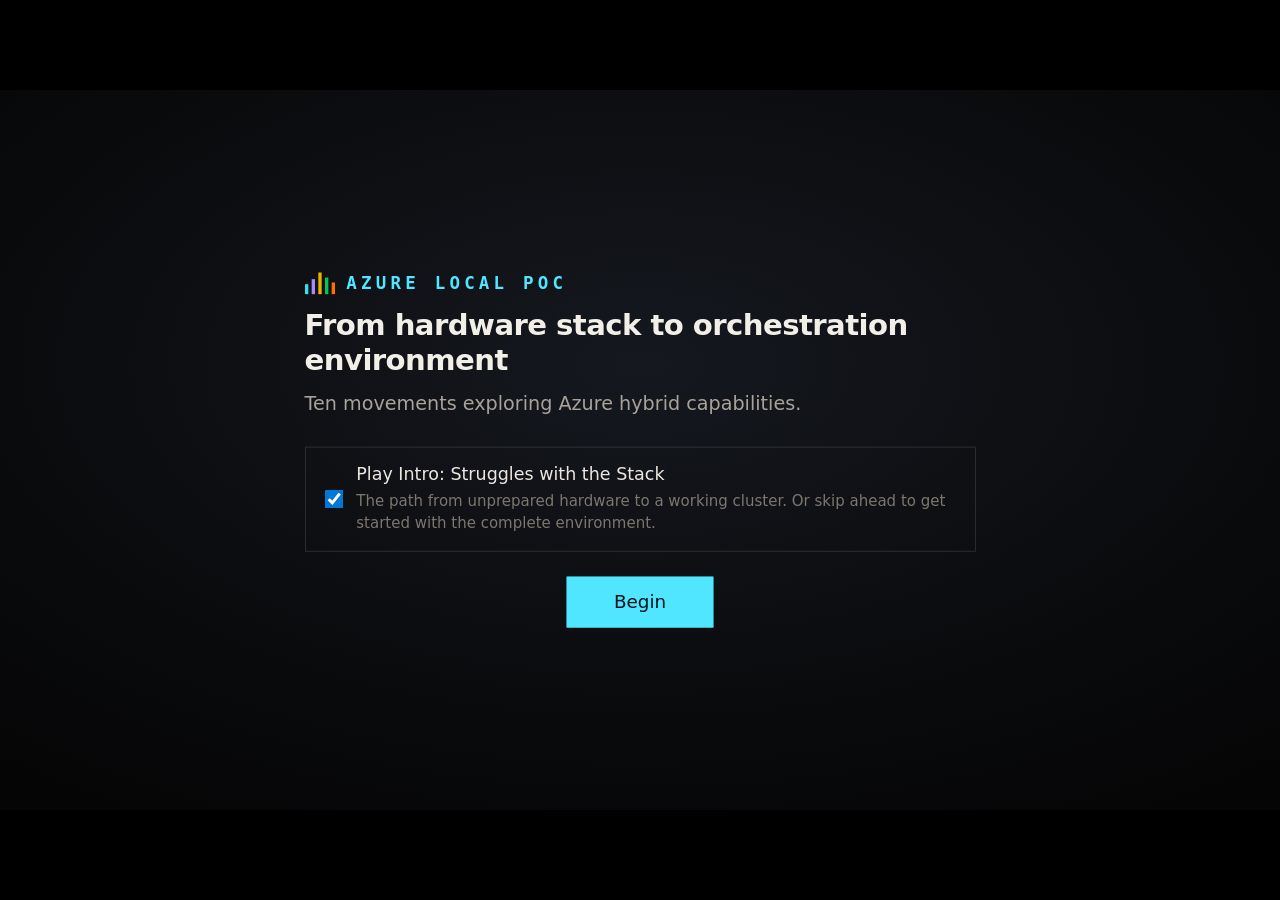
==== docs/index.html @ d6ea0a7d "Prepare Azure Local for a wider audience Co-authored-by: Copilot App <223556219+Copilot@users.norepl" ====
<!DOCTYPE html>
<html lang="en">
<head>
<meta charset="utf-8" />
<meta name="viewport" content="width=device-width, initial-scale=1" />
<title>Azure Local POC</title>
<style>
/* styles.css */
/*
 * Mockup v2 visual system.
 *
 * Colour rule: hue encodes the KIND of connection, never the node and never status.
 * Status lives in form, which is dash, weight, and motion. Failure is the one hue override.
 */

:root {
  --shell: #16161b;
  --panel: #1b1b21;
  --ink: #ece8e1;
  --ink-soft: #a9a29a;
  /* Was #7d766f, which measured about 4.0:1 and is the shade that kept reading as too dark.
     6.6:1 still sits a clear step below --ink-soft, so the three tier ladder survives. */
  --ink-dim: #949089;
  --line: rgba(255, 255, 255, 0.11);
  --red: #fb2c36;

  /* The five connection kinds, in reveal order. */
  --k-net: #35e0e8;
  --k-storage: #a78bfa;
  --k-control: #edb200;
  --k-orch: #00c758;
  --k-work: #fe6e00;

  --mono: ui-monospace, "Cascadia Mono", "SF Mono", Menlo, Consolas, monospace;
  --sans: ui-sans-serif, system-ui, "Segoe UI", Roboto, Helvetica, Arial, sans-serif;
  --grow: cubic-bezier(0.22, 0.61, 0.36, 1);
  --unfurl: cubic-bezier(0.34, 1.28, 0.44, 1);

  /* The stage scales as a whole, so this stays constant. Node width is pinned by the widest row,
     which is five boxes across, so height gets filled with spacing rather than with size. */
  --u: 1rem;
}

* { box-sizing: border-box; }

/* One composition on a fixed canvas, scaled to fit, letterboxed like a video. The aspect ratio
   is the thing being preserved, so nothing reflows and every fixed size below stays correct. */
html, body { height: 100%; overflow: hidden; }

.fit {
  position: fixed;
  inset: 0;
  overflow: hidden;
  background: #000;
}

/* Anchored at the centre and pulled back by half its own size. A grid would leave an oversized
   item at the start and then scaling from its middle pushes it off to one side. */
.stage {
  position: absolute;
  left: 50%;
  top: 50%;
  width: 1536px;
  height: 864px;
  /* Panels park just outside the canvas when closed. That used to be off-screen; now it is the
     letterbox bar, so the canvas has to clip its own edges. */
  overflow: hidden;
  transform-origin: 0 0;
}

/* ---------- scrollbars ---------- */

/* A default scrollbar is a browser artifact sitting inside a designed interface, and it reads as
   one. These match the rest: a hairline gutter rule like every other divider, a thin square thumb
   with no arrows, and accent colour only while the pane is actually being used. The transparent
   border with content-box clipping is what makes a 3px thumb keep a 9px hit area. */
* {
  scrollbar-width: thin;
  scrollbar-color: rgba(255, 255, 255, 0.15) transparent;
}

::-webkit-scrollbar { width: 9px; height: 9px; }

::-webkit-scrollbar-track {
  background: transparent;
  box-shadow: inset 1px 0 0 rgba(255, 255, 255, 0.06);
}

::-webkit-scrollbar-thumb {
  background: rgba(255, 255, 255, 0.15);
  background-clip: content-box;
  border: 3px solid transparent;
  border-radius: 0;
}

::-webkit-scrollbar-thumb:hover {
  background: rgba(254, 110, 0, 0.6);
  background-clip: content-box;
}

::-webkit-scrollbar-corner { background: transparent; }

/* Inside the cutaway the thumb picks up whichever provenance colour the frame is wearing. */
.cut ::-webkit-scrollbar-thumb:hover {
  background: rgba(var(--cutc), 0.65);
  background-clip: content-box;
}


html, body {
  height: 100%;
  margin: 0;
  background:
    radial-gradient(1200px 700px at 22% 8%, #1e1e26 0%, transparent 60%),
    radial-gradient(900px 600px at 88% 96%, #1a1e24 0%, transparent 62%),
    var(--shell);
  color: var(--ink);
  font-family: var(--sans);
  overflow: hidden;
}

/* ---------- motes ---------- */

/* Drifting light in the colour of whatever is currently online. Ambient, never informational. */
.motes { position: fixed; inset: 0; pointer-events: none; z-index: 0; overflow: hidden; }

.mote {
  position: absolute;
  width: 6px;
  height: 6px;
  border-radius: 50%;
  background: currentColor;
  box-shadow: 0 0 12px currentColor, 0 0 24px currentColor;
  opacity: 0;
  animation: mote-drift var(--dur) linear forwards;
}

@keyframes mote-drift {
  0%   { transform: translate(0, 0) scale(0.6); opacity: 0; }
  14%  { opacity: var(--peak); }
  70%  { opacity: calc(var(--peak) * 0.6); }
  100% { transform: translate(var(--dx), -639px) scale(1.15); opacity: 0; }
}

.console { position: relative; z-index: 1; }

.console {
  height: 100%;
  display: grid;
  grid-template-columns: 168px minmax(0, 1fr) 370px;
  grid-template-rows: 56px minmax(0, 1fr);
  grid-template-areas:
    "hdr hdr hdr"
    "rail work log";
}

/* The overlay never reflows what is underneath. The console must always be exactly what the
   audience will see, so the commentary floats over it and can be pushed aside instead. */

/* ---------- header ---------- */

.hdr {
  grid-area: hdr;
  display: flex;
  align-items: center;
  justify-content: space-between;
  padding: 0 18px;
  border-bottom: 1px solid var(--line);
  /* Stays above the cutaway. The controls are the one thing that must never be cut away. */
  position: relative;
  z-index: 65;
}

.hdr-left { display: flex; align-items: center; gap: 14.4px; }
.hdr-right { display: flex; align-items: center; gap: 12px; }

/* Five strokes, one per pathway, in the order the deck earns them. It is the legend compressed to
   a mark, so the colour in the corner is the same colour language used everywhere else. */
.hdr-dot {
  display: flex;
  align-items: flex-end;
  gap: 2.4px;
  height: 15.6px;
}

.hdr-dot i {
  display: block;
  width: 2.4px;
  border-radius: 0;
  background: currentColor;
}

.hdr-dot i:nth-child(1) { height: 7.2px;  color: var(--k-net); }
.hdr-dot i:nth-child(2) { height: 10.8px; color: var(--k-storage); }
.hdr-dot i:nth-child(3) { height: 15.6px; color: var(--k-control); }
.hdr-dot i:nth-child(4) { height: 12px;   color: var(--k-orch); }
.hdr-dot i:nth-child(5) { height: 8.4px;  color: var(--k-work); }

.hdr-title { font-size: 16.8px; font-weight: 600; letter-spacing: -0.01em; }

.chip {
  font-family: var(--mono);
  font-size: 12px;
  letter-spacing: 0.14em;
  text-transform: uppercase;
  color: var(--ink-dim);
  border: 1px solid var(--line);
  padding: 3.6px 9.6px;
  border-radius: 2px;
}

.stat {
  font-family: var(--mono);
  font-size: 15px;
  color: var(--ink-soft);
  padding: 0 4px;
}

.stat em { font-style: normal; color: var(--ink); font-weight: 600; }

.hdr-sep { width: 1px; height: 16px; background: var(--line); }

/* Presentation controls live in the header. There is no bottom bar. */
.ctl { display: flex; align-items: center; gap: 6px; margin-left: 4px; }

/* Movement navigation and the cutaway are different jobs, so they are held apart. */
.ctl-gap { width: 100px; }
.ctl-label {
  font-family: var(--mono);
  font-size: 11px;
  letter-spacing: 0.14em;
  text-transform: uppercase;
  color: var(--ink-dim);
}

.ctl-btn {
  min-width: 32px;
  height: 28px;
  padding: 0 7px;
  border: 1px solid var(--line);
  background: rgba(255, 255, 255, 0.03);
  color: var(--ink-soft);
  font-family: var(--mono);
  font-size: 13px;
  border-radius: 2px;
  cursor: pointer;
  transition: color 160ms ease, border-color 160ms ease, background 160ms ease;
}

.ctl-btn:hover { color: var(--ink); border-color: rgba(255, 255, 255, 0.32); background: rgba(255, 255, 255, 0.07); }
.ctl-next { border-color: rgba(53, 224, 232, 0.4); color: #bfeff2; background: rgba(53, 224, 232, 0.09); }
.ctl-next:hover { background: rgba(53, 224, 232, 0.2); color: #eafcfd; }

/* ---------- rail ---------- */

.rail {
  grid-area: rail;
  border-right: 1px solid var(--line);
  padding: 14px 9px;
  display: flex;
  flex-direction: column;
  overflow: hidden;
}

.cap {
  font-family: var(--mono);
  font-size: 13.5px;
  letter-spacing: 0.16em;
  text-transform: uppercase;
  color: var(--ink-dim);
  margin: 0 0 13px;
}

.rail .cap { text-align: center; }

/* No flex grow. Letting the list stretch pinned the legend to the floor and opened a gap under
   the last movement. The rail now ends where its content ends. */
.rail-list { list-style: none; margin: 0; padding: 0; }

.rail-item {
  display: flex;
  align-items: baseline;
  gap: 7px;
  padding: 6px 5px;
  border-radius: 2px;
  cursor: pointer;
  color: var(--ink-dim);
  transition: color 200ms ease, background 200ms ease;
}

.rail-item:hover { background: rgba(255, 255, 255, 0.03); color: var(--ink-soft); }
.rail-item.done { color: var(--ink-soft); }
.rail-item.on { color: var(--ink); background: rgba(255, 255, 255, 0.05); }

.rail-num { font-family: var(--mono); font-size: 10px; }
.rail-name { font-size: 13.5px; }

/* After the deck rather than in it, so no number and a rule to separate it from the movements. */
.rail-aside {
  margin-top: 12px;
  padding-top: 13px;
  border-top: 1px solid var(--line);
}

.rail-aside .rail-num { display: none; }

.rail-foot { border-top: 1px solid var(--line); margin-top: 12px; padding-top: 16px; }

.legend { list-style: none; margin: 0; padding: 0; display: flex; flex-direction: column; gap: 10px; }

.legend li {
  display: flex;
  align-items: center;
  gap: 11px;
  font-size: 15.5px;
  color: var(--ink-dim);
  opacity: 0.3;
  transition: opacity 400ms ease, color 400ms ease;
}

.legend li.on { opacity: 1; color: var(--ink-soft); }

.legend i {
  width: 22px;
  height: 3px;
  border-radius: 1px;
  background: currentColor;
  flex: none;
}

/* ---------- work ---------- */

/* One gutter value everywhere. The space around the view window matches the space between the
   fabric strip and the view window, so the middle column has a single rhythm rather than three. */

.work {
  grid-area: work;
  padding: 14px;
  display: flex;
  flex-direction: column;
  gap: 14px;
  overflow: hidden;
}

.work-head { flex: none; }

.eyebrow {
  font-family: var(--mono);
  font-size: 12px;
  letter-spacing: 0.16em;
  text-transform: uppercase;
  color: var(--ink-dim);
  margin: 0 0 6px;
  display: flex;
  gap: 10px;
  align-items: center;
}

.fid { padding: 2px 6px; border: 1px solid currentColor; border-radius: 2px; }
.fid-proven { color: var(--k-orch); }
.fid-story { color: var(--ink-dim); }

.work-title { margin: 0; font-size: calc(var(--u) * 1.63); font-weight: 600; letter-spacing: -0.02em; }
.work-sub { margin: 7px 0 0; font-size: calc(var(--u) * 0.88); color: var(--ink-soft); max-width: 78ch; }

/* Real elapsed time is content, not chrome, so it runs on in the same sentence at the same size.
   Colour carries the demotion instead, which is one fewer type size in the same square inch. */
/* Was --ink-dim, which measured 4.69:1 on black. That clears AA by 0.19 at 14px, which is not a
   margin worth having over a compressed stream. Same shade as the sentence it trails. */
.work-elapsed { color: var(--ink-soft); }

/* ---------- fabric strip ---------- */

/* The substrate demotes to a margin once the cluster exists. Fabric at the edge, workspace in the middle. */
.fabric[hidden] { display: none; }

.fabric {
  flex: none;
  position: relative;
  z-index: 2;
  display: flex;
  align-items: center;
  gap: 14px;
  padding: 9px 12px;
  border: 1px solid var(--line);
  border-radius: 3px;
  background: #1b1b21;
  animation: fabric-in 600ms var(--grow);
}

@keyframes fabric-in {
  from { opacity: 0; transform: translateY(-10px); }
  to { opacity: 1; transform: none; }
}

.fabric-cap {
  font-family: var(--mono);
  font-size: 9px;
  letter-spacing: 0.18em;
  text-transform: uppercase;
  color: var(--ink-dim);
  flex: none;
}

.fabric-cells { display: flex; gap: 8px; flex: 1; }

.cell {
  display: flex;
  align-items: center;
  gap: 7px;
  padding: 5px 10px;
  border: 1px solid var(--line);
  border-radius: 2px;
  font-family: var(--mono);
  font-size: 10.5px;
  color: var(--ink-soft);
  transition: border-color 300ms ease, color 300ms ease, opacity 300ms ease;
}

/* Activity light indicates WORK, not health, so placement is legible at a glance. */
.cell-led {
  width: 5px; height: 5px; border-radius: 50%;
  background: #4a4a52;
  flex: none;
}

.cell.busy .cell-led {
  background: var(--k-work);
  box-shadow: 0 0 8px rgba(254, 110, 0, 0.9);
  animation: cell-pulse 1.6s ease-in-out infinite;
}

@keyframes cell-pulse {
  0%, 100% { opacity: 1; }
  50% { opacity: 0.35; }
}

.cell.down { border-color: rgba(251, 44, 54, 0.6); color: #ffb4b8; }
.cell.down .cell-led { background: var(--red); box-shadow: 0 0 8px rgba(251, 44, 54, 0.9); }

.cell.repairing { border-color: rgba(237, 178, 0, 0.55); color: #f4d68a; }
.cell.repairing .cell-led { background: var(--k-control); animation: cell-pulse 0.9s ease-in-out infinite; }

/* ---------- canvas ---------- */

.field {
  position: relative;
  flex: 1;
  min-height: 0;
  display: flex;
  flex-direction: column;
  gap: 14px;
}

.wires { position: absolute; inset: 0; width: 100%; height: 100%; pointer-events: none; z-index: 0; }

.canvas-wrap { flex: 1; min-height: 0; position: relative; z-index: 1; }

.canvas {
  position: relative;
  height: 100%;
  border: 1px solid var(--line);
  border-radius: 3px;
  background:
    linear-gradient(rgba(255, 255, 255, 0.014) 1px, transparent 1px) 0 0 / 100% 26px,
    linear-gradient(90deg, rgba(255, 255, 255, 0.014) 1px, transparent 1px) 0 0 / 26px 100%;
}

.layers {
  position: relative;
  height: 100%;
  display: flex;
  flex-direction: column;
  /* Safe centring falls back to the top when the stack is taller than the canvas. Plain centring
     overflows in both directions, which puts nodes on top of the title. */
  justify-content: safe center;
  gap: calc(var(--u) * 5.4);
  padding: calc(var(--u) * 1.6) calc(var(--u) * 1.5);
  z-index: 1;
}

/* The tag floats in the gap above its row. Naming a layer should not cost the layer any width. */

.layer { position: relative; }
.layer[hidden] { display: none; }

.layer-tag {
  position: absolute;
  top: -17px;
  left: 2px;
  font-family: var(--mono);
  font-size: 10px;
  letter-spacing: 0.16em;
  text-transform: uppercase;
  color: var(--ink-dim);
}

.layer-row { display: flex; gap: 16px; flex-wrap: wrap; flex: 1; justify-content: space-around; }

/* The opening shape: two switches over two rows of three machines. The row is capped at exactly
   three boxes wide, since a percentage basis clamps against max-width and lets a fourth slip in. */

.layer[data-layer="switches"] .layer-row,
.layer[data-layer="machines"] .layer-row {
  justify-content: center;
  gap: calc(var(--u) * 0.8) calc(var(--u) * 1.6);
  max-width: calc(var(--u) * 49);
  margin: 0 auto;
}

.layer[data-layer="switches"] .node,
.layer[data-layer="machines"] .node {
  flex: 0 0 calc(var(--u) * 15);
  max-width: calc(var(--u) * 15);
  text-align: center;
}

.node {
  border: 1px solid var(--line);
  border-radius: 3px;
  background: #1e1e25;
  padding: calc(var(--u) * 0.95) calc(var(--u) * 0.94);
  min-width: calc(var(--u) * 7.75);
  max-width: calc(var(--u) * 11);
  opacity: 0;
  transform: translateY(10px);
  transition: opacity 420ms ease, transform 520ms var(--unfurl), border-color 300ms ease;
}

.node.on { opacity: 1; transform: none; }

/* The class sets display, so it wins over the browser default for hidden. Say it explicitly. */
.layers[hidden] { display: none; }

/* ---------- memory stick (movement 02 only) ---------- */

/* Sits in the empty band under the diagram rather than in the flow, so the layer rows that other
   movements share are never touched. Proportioned to a DDR4 DIMM, near enough 4.3 to 1. */
.memstick {
  --pcb: #3d4a3c;
  --pcb-edge: #52634f;
  position: absolute;
  left: 50%;
  bottom: 14px;
  transform: translateX(-50%);
  width: 900px;
  display: grid;
  grid-template-columns: 236px 1fr;
  align-items: center;
  gap: 0 26px;
  z-index: 2;
}

.memstick[hidden] { display: none; }

.mem-cap {
  margin: 0;
  text-align: left;
  font-family: var(--mono);
  font-size: 15.5px;
  line-height: 1.5;
  letter-spacing: 0.01em;
  color: var(--ink-soft);
}

.mem-dimm { position: relative; }

/* Opaque board. Every DIMM is green, so a grey green reads as one without shouting. */
.mem-pcb {
  position: relative;
  height: 118px;
  box-sizing: border-box;
  padding: 26px 15px 0;
  background: var(--pcb);
  border: 1px solid var(--pcb-edge);
  border-radius: 4px 4px 0 0;
}

/* The two side notches every stick has, cut by painting the background back over the edge. */
.mem-pcb::before,
.mem-pcb::after {
  content: "";
  position: absolute;
  top: 50%;
  width: 9px;
  height: 26px;
  background: #000;
  transform: translateY(-50%);
}

.mem-pcb::before { left: -1px; border-radius: 0 5px 5px 0; }
.mem-pcb::after  { right: -1px; border-radius: 5px 0 0 5px; }

/* One blurred copy of the same gradient, under the row. A glow per chip had to pick a single
   colour for a chip showing three bands, and its blur crossed into the next band along. */
.mem-glow {
  position: absolute;
  left: 15px;
  right: 15px;
  top: 26px;
  height: 62px;
  background-image: var(--g);
  filter: blur(11px);
  opacity: 0.5;
  transition: opacity 800ms ease;
  pointer-events: none;
}

/* Seeding the start state has to happen with no transition running, or the delay on these two
   swallows the reset and the stick returns already full. */
.memstick.arming .mem-mask,
.memstick.arming .mem-glow { transition: none; }

/* Colour runs across one unbroken strip. Eight chips with real gaps between them cut every band
   that did not happen to end on a chip boundary, which left leading edges stranded as slivers. */
.mem-chips {
  position: relative;
  display: flex;
  height: 62px;
  background-image: var(--g);
  border-radius: 2px;
}

/* Seams are painted over the colour instead of carved out of it, so the eight chips still read
   without any band being broken into pieces. */
.mem-chips::after {
  content: "";
  position: absolute;
  inset: 0;
  background: repeating-linear-gradient(90deg,
    transparent 0 calc(12.5% - 3px), #10160f calc(12.5% - 3px) 12.5%);
  border-radius: 2px;
  pointer-events: none;
}

.mem-chip {
  position: relative;
  flex: 1 1 0;
}

/* Legs sit on the board above and below each chip, not across the gaps. */
.mem-chip::before,
.mem-chip::after {
  content: "";
  position: absolute;
  left: 3px;
  right: 3px;
  height: 5px;
  background: repeating-linear-gradient(90deg,
    rgba(0, 0, 0, 0.55) 0 4px, transparent 4px 10px);
}

.mem-chip::before { top: -7px; }
.mem-chip::after  { bottom: -7px; }

/* Covers the unfilled part of its own chip and retreats to the right. */
.mem-mask {
  position: absolute;
  top: 0;
  right: 0;
  bottom: 0;
  width: 100%;
  background: #262d26;
  transition: width 900ms cubic-bezier(0.33, 0.02, 0.28, 1);
}

/* Contact edge, with the off centre key every DDR module has. */
.mem-pins {
  position: relative;
  height: 13px;
  border-radius: 0 0 2px 2px;
  background:
    repeating-linear-gradient(90deg, #c39442 0 3px, var(--pcb) 3px 6px);
  border: 1px solid var(--pcb-edge);
  border-top: 0;
  box-sizing: border-box;
}

.mem-pins::after {
  content: "";
  position: absolute;
  left: 44%;
  top: -1px;
  bottom: -1px;
  width: 7px;
  background: #000;
}

/* Two groups of three columns. The list items dissolve into the grid so every label shares a
   column and every figure shares one, which is what makes the numbers line up. */
.mem-key {
  list-style: none;
  margin: 10px 0 0;
  padding: 0;
  display: grid;
  grid-template-columns: repeat(2, auto 1fr auto);
  align-items: center;
  gap: 6px 12px;
  font-size: 13.5px;
  color: var(--ink-soft);
}

.mem-key li { display: contents; }
.mem-key span { white-space: nowrap; }

.mem-key i {
  width: 12px;
  height: 12px;
  border-radius: 2px;
  flex: none;
  box-shadow: 0 0 9px var(--c);
}

.mem-key b { font-family: var(--mono); font-weight: 400; color: var(--ink); text-align: right; white-space: nowrap; }

.mem-key .mem-open i { background: #262d26; border: 1px solid var(--pcb-edge); }


/* The closing frame. Two columns, one heading each, and a hairline between them doing the work
   that the layer diagram does everywhere else. Columns sit at the top and the note sits at the
   foot, so the padding reads the same on all four sides instead of pooling in one place. */
.split {
  display: grid;
  grid-template-columns: 1fr 1fr;
  align-content: space-between;
  min-height: 100%;
  gap: 0 34px;
  padding: 30px;
}

.split-col {
  padding-right: 30px;
  opacity: 0;
  transform: translateY(8px);
  animation: split-in 620ms var(--unfurl) forwards;
  animation-delay: calc(var(--i) * 160ms + 100ms);
}

.split-col + .split-col { padding-right: 0; padding-left: 30px; border-left: 1px solid var(--line); }

@keyframes split-in { to { opacity: 1; transform: none; } }

.split-stat {
  margin: 0 0 3px;
  min-height: 58px;
  font-size: 24px;
  line-height: 1.2;
  letter-spacing: -0.01em;
  color: var(--ink);
}

/* Under the number, close enough in size that the pair reads as one heading. */
.split-cap {
  margin: 0 0 16px;
  padding-bottom: 14px;
  border-bottom: 1px solid var(--line);
  font-size: 16px;
  color: var(--ink-dim);
}

.split-list { margin: 0; padding: 0; list-style: none; }

.split-list li {
  position: relative;
  margin-bottom: 11px;
  padding-left: 16px;
  font-size: 15px;
  line-height: 1.5;
  color: var(--ink-soft);
}

.split-list li::before {
  content: "";
  position: absolute;
  left: 0;
  top: 11px;
  width: 7px;
  height: 1px;
  background: var(--ink-dim);
}

.split-note {
  grid-column: 1 / -1;
  margin: 14px 0 0;
  padding-top: 12px;
  border-top: 1px solid var(--line);
  font-size: 14px;
  line-height: 1.6;
  color: #c8bfae;
}

/* ---------- engineering credits ---------- */

.creds {
  display: flex;
  flex-direction: column;
  gap: 26px;
  padding: 6px 36px;
  max-width: 660px;
  margin: 0 auto;
}

.creds-block {
  opacity: 0;
  transform: translateY(8px);
  animation: creds-in 640ms var(--unfurl) forwards;
  animation-delay: calc(var(--i) * 130ms + 120ms);
}

@keyframes creds-in { to { opacity: 1; transform: none; } }

.creds-cap {
  margin: 0 0 10px;
  padding-bottom: 8px;
  border-bottom: 1px solid var(--line);
  font-family: var(--mono);
  font-size: 12px;
  letter-spacing: 0.16em;
  text-transform: uppercase;
  color: var(--ink-soft);
}

.creds-name { margin: 0 0 5px; font-size: 16px; color: var(--ink); }
.creds-name.lead { font-size: 22px; }

/* Literally three characters of gap, set in the same face the address is rendered in. */
.creds-email {
  margin-left: 3ch;
  font-family: var(--mono);
  font-size: 13px;
  color: var(--ink-soft);
}

.creds-email:empty { display: none; }

.creds-line { margin: 0 0 6px; font-size: 13.5px; line-height: 1.6; color: var(--ink-soft); }

/* Nodes are neutral. They take the hue of whatever connection is live through them. */
.node.lit { border-color: currentColor; box-shadow: 0 0 0 1px currentColor inset; }

/* Hover is a held state, not a motion, so what has to read over a low framerate link is the
   difference between two still frames rather than the travel between them. Hence a full white
   border, a visibly lighter fill, a ring, and a 3px lift: all four change at once. */
.node.on { cursor: help; position: relative; }

.node.on:hover {
  transform: translateY(-3px);
  border-color: rgba(255, 255, 255, 0.72);
  background: #2e2e39;
  box-shadow: 0 0 0 3px rgba(255, 255, 255, 0.09), 0 6px 16px rgba(0, 0, 0, 0.5);
}

/* The corner bracket grows rather than fading, so it survives being sampled mid transition. */
.node.on::after {
  content: "";
  position: absolute;
  top: 4px;
  right: 4px;
  width: 0;
  height: 0;
  border-top: 1px solid currentColor;
  border-right: 1px solid currentColor;
  opacity: 0;
  transition: width 200ms var(--grow), height 200ms var(--grow), opacity 160ms ease;
}

.node.on:hover::after, .node.asked::after { width: 11px; height: 11px; opacity: 1; }

.node.asked {
  border-color: currentColor;
  background: #2e2e39;
  box-shadow: 0 0 0 3px rgba(255, 255, 255, 0.09);
}

/* Fabric cells are the same machines after they shrink into the strip, so they answer too.
   currentColor keeps a down or repairing cell its own colour while it is hovered. */
.cell { cursor: help; transition: transform 200ms var(--grow), border-color 200ms ease, background 200ms ease, box-shadow 200ms ease; }

.cell:hover, .cell.asked {
  transform: translateY(-3px);
  border-color: currentColor;
  background: #2e2e39;
  box-shadow: 0 0 0 3px rgba(255, 255, 255, 0.09);
}

/* The callout. Anchored beside what you clicked, joined by a stem, with nothing dimmed behind it,
   because the diagram is the thing being asked about. */
.callout {
  position: fixed;
  z-index: 72;
  width: 330px;
  padding: 14px 16px 16px;
  background: #101015;
  border: 1px solid var(--line);
  border-left: 2px solid var(--ink-soft);
  border-radius: 2px;
  box-shadow: 0 20px 50px rgba(0, 0, 0, 0.6);
  opacity: 0;
  transform: translateX(-6px);
  transition: opacity 200ms ease, transform 260ms var(--grow);
}

.callout.on { opacity: 1; transform: none; }
.callout.flip { border-left: 1px solid var(--line); border-right: 2px solid var(--ink-soft); transform: translateX(6px); }
.callout.flip.on { transform: none; }

.callout-stem {
  position: absolute;
  top: 50%;
  left: -18px;
  width: 18px;
  height: 1px;
  background: var(--line);
}

.callout.flip .callout-stem { left: auto; right: -18px; }

.callout-head { margin: 0 0 12px; display: flex; align-items: baseline; gap: 8px; flex-wrap: wrap; }
.callout-title { font-size: 14.5px; color: var(--ink); }
.callout-meta { font-family: var(--mono); font-size: 10.5px; color: var(--ink-dim); }

.callout-cap {
  margin: 0 0 4px;
  font-family: var(--mono);
  font-size: 9px;
  letter-spacing: 0.16em;
  text-transform: uppercase;
  color: #7f8b9b;
}

.callout-t { margin: 0 0 12px; font-size: 12.5px; line-height: 1.55; color: var(--ink-soft); }
.callout-t:last-child { margin-bottom: 0; }
.callout-here { color: #c8bfae; }

.node-name { display: block; font-size: calc(var(--u) * 0.94); color: var(--ink); }
.node-meta { display: block; margin-top: 3px; font-family: var(--mono); font-size: calc(var(--u) * 0.72); color: var(--ink-dim); }

.node.detail .node-detail {
  display: block;
  margin-top: 7px;
  padding-top: 6px;
  border-top: 1px solid var(--line);
  font-family: var(--mono);
  font-size: calc(var(--u) * 0.63);
  color: var(--ink-soft);
  line-height: 1.55;
  white-space: pre-line;
}

.node-detail { display: none; }

.node.out { opacity: 0.22; filter: grayscale(1); }

/* ---------- wires ---------- */

/* Three tiers. Two would leave every edge bright in the opening, which is no focus at all. */
.wire { fill: none; stroke-linecap: round; transition: opacity 400ms ease, stroke-width 400ms ease; }
.wire.rest-other { opacity: 0.18; stroke-width: 1.8; }
.wire.rest-same  { opacity: 0.46; stroke-width: 2.4; }
.wire.active     { opacity: 1;    stroke-width: 3.4; filter: drop-shadow(0 0 6px currentColor); }
.wire.pending    { stroke-dasharray: 4 5; opacity: 0.5; }
.wire.failed     { stroke: var(--red) !important; opacity: 1; stroke-width: 3.2; }

/* Connections grow from source to target rather than appearing. Carried over from v1. */
.wire.grow { animation: wire-grow 900ms var(--grow) forwards; }

/* Connections this movement introduced. A slow breathe over the top of the existing wire, so the
   new part of the picture is findable without anyone having to hunt for it. Opacity and glow
   only, and slow, which is both calmer to look at and the part that survives a remote session. */
.wire-new {
  fill: none;
  stroke-width: 2.6;
  stroke-linecap: round;
  pointer-events: none;
  animation: wire-new 4600ms ease-in-out infinite;
}

@keyframes wire-new {
  0%, 100% { opacity: 0.10; filter: none; }
  50%      { opacity: 0.50; filter: drop-shadow(0 0 6px currentColor); }
}

@keyframes wire-grow {
  from { stroke-dashoffset: var(--len); }
  to   { stroke-dashoffset: 0; }
}

.pulse {
  fill: none;
  stroke-linecap: round;
  stroke-width: 3.4;
  opacity: 0;
  animation: pulse-run 1.9s linear infinite;
}

@keyframes pulse-run {
  0%   { stroke-dashoffset: var(--len); opacity: 0; }
  12%  { opacity: 0.95; }
  70%  { opacity: 0.5; }
  100% { stroke-dashoffset: calc(var(--len) * -1); opacity: 0; }
}

/* ---------- transcript log ---------- */

.log-wrap {
  grid-area: log;
  border-left: 1px solid var(--line);
  display: flex;
  flex-direction: column;
  min-height: 0;
  padding: 16px 0 0;
}

.cap-log { padding: 0 16px; display: flex; align-items: baseline; gap: 8px; }

/* ---------- acceptance criteria ---------- */

.ac {
  list-style: none;
  margin: 0;
  padding: 1px 14px 0;
  flex: 1 1 auto;
  overflow-y: auto;
  min-height: 0;
}

.ac-row {
  display: flex;
  align-items: flex-start;
  gap: 9px;
  padding: 3.5px 0;
  border-bottom: 1px solid rgba(255, 255, 255, 0.045);
}

.ac-row:last-child { border-bottom: 0; }

.ac-box {
  flex: none;
  width: 16px;
  height: 16px;
  margin-top: 1px;
  border: 1px solid rgba(255, 255, 255, 0.16);
  border-radius: 2px;
  display: grid;
  place-items: center;
  transition: border-color 240ms ease, background 240ms ease;
}

.ac-mark {
  font-family: var(--mono);
  font-size: 11.5px;
  line-height: 1;
  opacity: 0;
  transform: scale(0.4);
  transition: opacity 200ms ease, transform 200ms var(--unfurl);
}

.ac-txt { display: flex; flex-direction: column; gap: 1px; min-width: 0; }

.ac-t {
  font-size: 14px;
  line-height: 1.3;
  color: var(--ink-dim);
  transition: color 240ms ease;
}

/* 10.5px is a threshold rather than a taste. Larger and the notes wrap, which movement 10
   cannot absorb because it carries nine of them. */
.ac-n {
  font-family: var(--mono);
  font-size: 10.5px;
  line-height: 1.4;
  color: #7f8b9b;
}

.ac-n:empty { display: none; }

/* Reached, so the mark is showing and the text has come up out of the dim. */
.ac-row.part .ac-mark,
.ac-row.done .ac-mark { opacity: 1; transform: scale(1); }
.ac-row.part .ac-t,
.ac-row.done .ac-t { color: var(--ink); }
.ac-row.part .ac-box,
.ac-row.done .ac-box { border-color: currentColor; background: rgba(255, 255, 255, 0.04); }

/* Half of a two part criterion. Marked, but not finished making its case. */
.ac-row.part .ac-mark { opacity: 0.5; }

/* The movement currently on screen owns these. */
.ac-row.active .ac-t { color: var(--ink); }
.ac-row.active { background: rgba(255, 255, 255, 0.025); }

.m-done  { color: var(--k-orch); }
.m-bound { color: var(--k-control); }
.m-find  { color: var(--k-storage); }
/* Deferred was grey on near black and could not be read. Blue reads as parked rather than failed. */
.m-defer { color: #7aa2e3; }

/* The last beat of a movement. In place only, because anything that travels does not survive
   being watched over a remote session. */
.ac-row.just .ac-box { animation: ac-land 900ms var(--unfurl); }
.ac-row.just .ac-mark { animation: ac-mark 900ms var(--unfurl); }

@keyframes ac-land {
  0%   { transform: scale(1); box-shadow: 0 0 0 0 currentColor; }
  22%  { transform: scale(1.45); box-shadow: 0 0 0 3px rgba(255, 255, 255, 0.09); }
  55%  { transform: scale(1.08); }
  100% { transform: scale(1); box-shadow: 0 0 0 0 transparent; }
}

@keyframes ac-mark {
  0%   { transform: scale(0.3); filter: brightness(1); }
  22%  { transform: scale(1.5); filter: brightness(2.2); }
  60%  { transform: scale(0.95); }
  100% { transform: scale(1); filter: brightness(1); }
}

/* Two by two rather than a wrapping row, which was orphaning the fourth key onto its own line.
   Kept tight, because every pixel here is a pixel the list on movement 10 does not have. */
.ac-key {
  flex: none;
  margin: 0;
  padding: 5px 14px 5px;
  border-top: 1px solid rgba(255, 255, 255, 0.07);
  display: grid;
  grid-template-columns: auto 1fr;
  gap: 3px 16px;
  font-size: 14px;
  color: var(--ink-dim);
}

.ac-key span { white-space: nowrap; }

.ac-key b { font-family: var(--mono); font-weight: 400; margin-right: 4px; }

.cap-hint { text-transform: none; letter-spacing: 0; font-size: 10px; opacity: 0.7; }

.log { flex: 1; overflow-y: auto; padding: 0 12px 16px; }

/* ---------- evidence ---------- */

/* The recorder half of the column. Its own language on purpose: a terminal has never looked like
   the thing it inspects, and the time gutter is what makes this a record rather than a list. */

.ev {
  flex: 0 0 46%;
  min-height: 0;
  display: flex;
  flex-direction: column;
  border-bottom: 1px solid var(--line);
  margin-bottom: 14px;
  padding-bottom: 0;
}

.ev[hidden] { display: none; }

.ev.idle .ev-replay { visibility: hidden; }

.ev-empty {
  margin: 0;
  padding: 10px 16px 0 16px;
  font-family: var(--sans);
  font-size: 12.5px;
  line-height: 1.6;
  color: var(--ink-dim);
  max-width: 46ch;
}

.ev-head {
  display: flex;
  align-items: center;
  gap: 10px;
  padding: 0 16px 8px;
  font-family: var(--mono);
  font-size: 11px;
}

.ev-dot { color: var(--ink-dim); flex: none; }
.ev-dot::before { content: "ready"; }
.ev-dot.none::before { content: "none"; opacity: 0.7; }
.ev-dot.live { color: var(--k-orch); }
.ev-dot.live::before { content: "rec"; display: inline-block; animation: ev-blink 1.1s steps(2, end) infinite; }
.ev-dot.bad { color: var(--red); }
.ev-dot.bad::before { content: "fail"; }

@keyframes ev-blink { 50% { opacity: 0.2; } }

.ev-host {
  color: var(--ink-soft);
  overflow: hidden;
  text-overflow: ellipsis;
  white-space: nowrap;
}

.ev-replay {
  margin-left: auto;
  flex: none;
  appearance: none;
  border: 0;
  background: none;
  color: var(--ink-dim);
  font: inherit;
  padding: 0 4px;
  cursor: pointer;
}

.ev-replay::before { content: "["; opacity: 0.5; margin-right: 4px; }
.ev-replay::after { content: "]"; opacity: 0.5; margin-left: 4px; }
.ev-replay:hover { color: var(--ink); }

.ev-body {
  flex: 1;
  min-height: 0;
  overflow-y: auto;
  font-family: var(--mono);
  font-size: 12px;
  line-height: 1.65;
  padding-bottom: 8px;
}

.evrow { display: flex; }

/* Every line hangs off one unbroken time gutter. */
.evts {
  flex: none;
  width: 62px;
  padding-right: 8px;
  border-right: 1px solid var(--line);
  color: #5c6260;
  font-size: 11px;
  text-align: right;
  user-select: none;
}

.evtxt {
  padding: 0 14px 0 12px;
  white-space: pre-wrap;
  word-break: break-word;
  color: var(--ink-soft);
}

.evrow.cmd .evtxt { color: var(--ink); }
.evrow.cmd .evtxt::before { content: "$ "; color: var(--kind, var(--ink-dim)); }
.evrow.good .evtxt { color: var(--k-orch); }
.evrow.warn .evtxt { color: var(--k-control); }
.evrow.bad .evtxt { color: var(--red); }
.evrow.note .evtxt { color: var(--ink-dim); }
.evrow.note .evtxt::before { content: "# "; opacity: 0.6; }

.ev-foot {
  margin: 0;
  flex: none;
  padding: 8px 16px 12px;
  border-top: 1px solid var(--line);
  font-family: var(--mono);
  font-size: 10.5px;
  line-height: 1.5;
  color: var(--ink-dim);
}

/* Groups are collapsed by default, including while running. The resting state is calm. */
.grp { border-bottom: 1px solid rgba(255, 255, 255, 0.05); }

.grp-head {
  width: 100%;
  display: flex;
  align-items: center;
  gap: 9px;
  padding: 9px 6px;
  background: none;
  border: 0;
  color: inherit;
  font-family: inherit;
  font-size: 12px;
  text-align: left;
  cursor: pointer;
}

.grp-head:hover { background: rgba(255, 255, 255, 0.03); }

.grp-kind { width: 3px; height: 22px; border-radius: 1px; background: currentColor; flex: none; }

.grp-icon { font-family: var(--mono); font-size: 11px; width: 13px; flex: none; text-align: center; }
.grp.ok .grp-icon { color: var(--k-orch); }
.grp.run .grp-icon { color: var(--k-control); }
.grp.fail .grp-icon { color: var(--red); }

.grp-name { flex: 1; color: var(--ink); }
.grp.pending .grp-name { color: var(--ink-dim); }

.grp-dur { font-family: var(--mono); font-size: 10px; color: var(--ink-dim); flex: none; }
.grp-caret { font-family: var(--mono); font-size: 9px; color: var(--ink-dim); flex: none; transition: transform 200ms ease; }
.grp.open .grp-caret { transform: rotate(90deg); }

.grp-body { display: none; padding: 2px 6px 12px 31px; }
.grp.open .grp-body { display: block; }

.cmd {
  font-family: var(--mono);
  font-size: 11px;
  color: #bfeff2;
  padding: 5px 8px;
  background: rgba(53, 224, 232, 0.05);
  border-left: 2px solid var(--k-net);
  white-space: pre-wrap;
  word-break: break-word;
}

.out {
  margin: 6px 0 0;
  font-family: var(--mono);
  font-size: 10.5px;
  line-height: 1.65;
  color: var(--ink-soft);
  white-space: pre-wrap;
}

/* Determinate bar ONLY where the tool really reports progress. Elapsed timer everywhere else. */
.meter { display: flex; align-items: center; gap: 8px; margin-top: 6px; }
.meter-track { flex: 1; height: 2px; background: rgba(255, 255, 255, 0.09); }
.meter-fill { display: block; height: 100%; background: var(--k-control); width: 0%; transition: width 300ms linear; }
.meter-txt { font-family: var(--mono); font-size: 9.5px; color: var(--ink-dim); }

/* ================= Commentary layer ================= */

/* Deliberately owns no layout. It floats above and can be removed without touching anything beneath. */
.notes-layer { position: fixed; inset: 0; pointer-events: none; z-index: 100; }
.notes-layer.on { pointer-events: none; }

.notes-toggle {
  border: 1px solid rgba(254, 110, 0, 0.4);
  background: rgba(254, 110, 0, 0.07);
  color: #ffcf9a;
  font-family: var(--mono);
  font-size: 10px;
  letter-spacing: 0.12em;
  text-transform: uppercase;
  padding: 5px 10px;
  border-radius: 2px;
  cursor: pointer;
  transition: background 180ms ease;
}

.notes-toggle:hover { background: rgba(254, 110, 0, 0.16); }
.notes-toggle.on { background: var(--orange, #fe6e00); color: #17130f; border-color: #fe6e00; }

.notes-count {
  display: inline-block;
  min-width: 16px;
  margin-left: 4px;
  padding: 0 4px;
  border-radius: 8px;
  background: rgba(254, 110, 0, 0.22);
  text-align: center;
}

.notes-toggle.on .notes-count { background: rgba(0, 0, 0, 0.2); }

/* ---------- BUILT, the cutaway ---------- */

/*
 * A second indicator that BUILT is toggled on. The header button is the control, but it is small
 * and in the far corner, so you cannot tell the mode is armed without going to look at it. The bar
 * repeats that state next to the pane the cutaway opens over.
 *
 * It used to be drawn as an underline per rail item. Those were absolutely positioned inside a
 * .rail-item that has no position, so each one resolved against the stage instead of its own row,
 * came out 1520px wide rather than 152, and the eleven stacked into a line across all three panes.
 * Same indicator, correct width, and it now stops where the work pane does.
 */
.work { position: relative; }

.work-armed {
  position: absolute;
  left: 14px;
  right: 14px;
  bottom: 4px;
  height: 2px;
  border-radius: 1px;
  background: linear-gradient(90deg, rgba(254, 110, 0, 0.75), rgba(254, 110, 0, 0.2));
  opacity: 0;
  transform: scaleX(0);
  transform-origin: left;
  transition: opacity 260ms ease, transform 320ms var(--grow);
  pointer-events: none;
}

.work.armed .work-armed { opacity: 1; transform: scaleX(1); }

/*
 * This is not an overlay and it deliberately does not behave like one. What shows through is a
 * different layer: darker than the shell, denser type, no rounded cards. The console above is
 * designed. The thing underneath is not.
 *
 * It used to carry no blur at all, on the argument that blur says frosted glass while sharp
 * surroundings plus a dark void says hole. That held until you read it. Interface text sitting a
 * few pixels outside the rim competes with the panel's own text, and at the corners you were
 * reading both at once. The blur is graded to the same falloff as the scorch: strong enough at the
 * edge to separate foreground from background, gone by the edge of the stage, so the periphery
 * still reads as cut rather than covered.
 */

.built-btn {
  height: 28px;
  padding: 0 15px;
  border: 1px solid rgba(254, 110, 0, 0.34);
  background: rgba(254, 110, 0, 0.06);
  color: #f5b783;
  font-family: var(--mono);
  font-size: 12px;
  font-weight: 600;
  letter-spacing: 0.2em;
  border-radius: 2px;
  cursor: pointer;
  transition: color 160ms ease, border-color 160ms ease, background 160ms ease, box-shadow 220ms ease;
}

.built-btn:hover { color: #ffd9bb; border-color: rgba(254, 110, 0, 0.7); background: rgba(254, 110, 0, 0.16); }

/* Armed means the next press will stop here before advancing. */
.built-btn.armed {
  color: #ffd9bb;
  border-color: #fe6e00;
  box-shadow: 0 0 0 1px rgba(254, 110, 0, 0.35), 0 0 14px rgba(254, 110, 0, 0.4);
}

.built-btn.open { background: #fe6e00; color: #17130f; border-color: #fe6e00; }

.cut {
  position: fixed;
  inset: 0;
  z-index: 60;
  display: grid;
  place-items: center;
  background: transparent;
  /* The interface around the cut is not covered, so it must still be clickable. */
  pointer-events: none;

  /* The frame colour carries provenance, so the room can tell evidence from intent at a glance.
     Amber is a real captured run. Blue is a drawn portal blade, whose data may still be real.
     Purple is a proposal that has not been built at all. */
  --cutc: 254, 110, 0;
  --cutink: #fe6e00;
  --cuttext: #ffd9bb;
}

.cut[data-kind="portal"] { --cutc: 0, 120, 212; --cutink: #4aa8ff; --cuttext: #cfe6ff; }
.cut[data-kind="next"]   { --cutc: 150, 92, 235; --cutink: #b98cff; --cuttext: #e3d4ff; }

.cut[hidden] { display: none; }

/* Only the material immediately around the cut darkens, as if scorched back from the edge. */
.cut-scorch {
  position: absolute;
  inset: 0;
  background: radial-gradient(closest-side at 50% 50%,
    rgba(0, 0, 0, 0.82) 0%,
    rgba(0, 0, 0, 0.72) 58%,
    rgba(0, 0, 0, 0.34) 78%,
    rgba(0, 0, 0, 0) 100%);
  animation: cut-scorch-in 420ms var(--grow) both;
}

/* The blur rides on its own layer so the mask governs the blur without also thinning the scorch.
   Radius is in stage units and the stage is scaled down, so this renders softer than it reads. */
.cut-scorch::before {
  content: '';
  position: absolute;
  inset: 0;
  backdrop-filter: blur(26px);
  -webkit-backdrop-filter: blur(26px);
  -webkit-mask-image: radial-gradient(closest-side at 50% 50%,
    #000 0%, #000 74%, rgba(0, 0, 0, 0.55) 90%, transparent 100%);
  mask-image: radial-gradient(closest-side at 50% 50%,
    #000 0%, #000 74%, rgba(0, 0, 0, 0.55) 90%, transparent 100%);
}

.cut-hole {
  position: relative;
  /* Stage units, not viewport units. The cut sits inside the scaled stage, so vw and vh would be
     measured against the window and then multiplied by the scale again. 75 percent of 1536 x 864. */
  width: 1152px;
  height: 648px;
  border-radius: 26px;
  /* Opaque underneath the panel. The rim used to sit a pixel outside it, which left a transparent
     band all the way round that widened at the corners and showed interface text through the seam. */
  background: #06070a;
  pointer-events: auto;
  animation: cut-open 460ms var(--unfurl) both;
}

/* The exposed edge. A hot line, then haze bleeding outward into the surviving interface. The line
   carries the separation: at 1px the blur behind it was doing work nobody could see, because the
   scorch is near opaque at the edge and hides whatever it softened. */
.cut-rim {
  position: absolute;
  inset: 0;
  border-radius: 26px;
  pointer-events: none;
  box-shadow:
    0 0 0 3px rgba(var(--cutc), 0.62),
    0 0 0 4px rgba(0, 0, 0, 0.55),
    0 0 30px 3px rgba(var(--cutc), 0.30),
    0 0 90px 18px rgba(var(--cutc), 0.16),
    0 0 190px 60px rgba(0, 0, 0, 0.78);
}

.cut-rim::after {
  content: '';
  position: absolute;
  inset: -26px;
  border-radius: 52px;
  background: radial-gradient(closest-side, rgba(var(--cutc), 0.15), transparent 72%);
  filter: blur(22px);
}

.cut-inner {
  position: absolute;
  inset: 0;
  border-radius: 26px;
  overflow: hidden;
  display: flex;
  flex-direction: column;
  background:
    linear-gradient(180deg, rgba(var(--cutc), 0.05), transparent 120px),
    #06070a;
  /* Material has thickness, so the content recedes into shadow at the cut edge. */
  box-shadow:
    inset 0 0 34px 10px rgba(0, 0, 0, 0.95),
    inset 0 0 90px 30px rgba(0, 0, 0, 0.55);
}

.cut-head {
  flex: 0 0 auto;
  display: flex;
  align-items: center;
  gap: 14px;
  padding: 16px 26px 12px;
  border-bottom: 1px solid rgba(var(--cutc), 0.16);
}

.cut-num {
  font-family: var(--mono);
  font-size: 21px;
  font-weight: 700;
  color: var(--cutink);
  letter-spacing: 0.04em;
}

.cut-titles { display: flex; flex-direction: column; gap: 2px; min-width: 0; }

.cut-title {
  font-family: var(--mono);
  font-size: 14px;
  color: var(--ink);
  letter-spacing: 0.02em;
}

.cut-sub {
  font-family: var(--mono);
  font-size: 10.5px;
  color: var(--ink-dim);
  letter-spacing: 0.06em;
}

.cut-host {
  margin-left: auto;
  font-family: var(--mono);
  font-size: 11px;
  color: var(--ink-soft);
}

.cut-close {
  border: 1px solid rgba(255, 255, 255, 0.16);
  background: transparent;
  color: var(--ink-dim);
  font-family: var(--mono);
  font-size: 10px;
  letter-spacing: 0.14em;
  text-transform: uppercase;
  padding: 5px 11px;
  border-radius: 2px;
  cursor: pointer;
}

.cut-close:hover { color: var(--ink); border-color: rgba(255, 255, 255, 0.34); }

.cut-body {
  flex: 1 1 auto;
  display: grid;
  grid-template-columns: minmax(0, 1.6fr) minmax(0, 1fr);
  gap: 0;
  min-height: 0;
}

.cut-pane { display: flex; flex-direction: column; min-height: 0; padding: 14px 22px 20px; }
.cut-steps { border-left: 1px solid rgba(255, 255, 255, 0.07); }

.cut-cap {
  margin: 0 0 10px;
  font-family: var(--mono);
  font-size: 10px;
  letter-spacing: 0.18em;
  text-transform: uppercase;
  color: var(--ink-dim);
}

.cut-cap-hint {
  margin-left: 8px;
  letter-spacing: 0.04em;
  text-transform: none;
  color: var(--cuttext);
}

.cut-termbody,
.cut-stepsbody {
  flex: 1 1 auto;
  overflow-y: auto;
  /* The pop animation scales a row past the container edge. Without this it flashes a
     horizontal scrollbar mid celebration. */
  overflow-x: hidden;
  font-family: var(--mono);
  font-size: 13px;
  line-height: 1.66;
}

.cut-row { display: flex; gap: 10px; }
.cut-t { flex: 0 0 48px; color: #4d4740; text-align: right; }

/* Work done between two captures. Aligned to the output column so it reads as a break in the
   transcript rather than as a line the machine printed. */
.cut-gap {
  margin: 5px 0 5px 58px;
  color: #6f6a64;
  font-style: italic;
  letter-spacing: 0.04em;
}

.cut-gap:first-of-type { margin-top: 9px; }
.cut-gap b { color: #7ee2a8; font-style: normal; font-weight: 600; }
/* Terminal output is column aligned. Reflowing it mid-line reads as a web page, not a terminal. */
.cut-x { flex: 1 1 auto; color: #b9b2aa; white-space: pre; }

/* A row that rewrites itself in place gets a beat, so the change is noticed. */
.cut-row.hit { animation: cut-hit 620ms var(--unfurl); transform-origin: left center; }

@keyframes cut-hit {
  0%   { transform: scale(1); filter: brightness(1); }
  26%  { transform: scale(1.045); filter: brightness(1.7); }
  100% { transform: scale(1); filter: brightness(1); }
}

/* The payoff lines get longer and larger. This is the part worth celebrating. */
.cut-row.pop { animation: cut-pop 1500ms cubic-bezier(0.16, 1, 0.3, 1); transform-origin: left center; }

@keyframes cut-pop {
  0%   { transform: scale(1);     filter: brightness(1); }
  14%  { transform: scale(1.085); filter: brightness(2.4); }
  34%  { transform: scale(1.03);  filter: brightness(1.5); }
  58%  { transform: scale(1.045); filter: brightness(1.8); }
  100% { transform: scale(1);     filter: brightness(1); }
}

/* While a step is unresolved the row breathes, so waiting looks like working. */
.cut-row.waiting .cut-x { animation: cut-breathe 2600ms ease-in-out infinite; }

@keyframes cut-breathe {
  0%, 100% { opacity: 0.5; }
  50%      { opacity: 0.92; }
}
/* Commands are prose, not column aligned output, so they are allowed to wrap. Some of them are
   90 characters and would otherwise be clipped by the pane. */
.cut-row.cmd .cut-x { color: var(--cuttext); white-space: pre-wrap; }
.cut-row.good .cut-x { color: #7ee2a8; }
.cut-row.bad .cut-x { color: #ff8a90; }
/* Notes are the human line rather than output, so they sit a size up and read at a distance. */
.cut-row.note .cut-x {
  color: #8e867d;
  font-style: italic;
  font-size: 14.5px;
  line-height: 1.5;
  padding-top: 4px;
  white-space: pre-wrap;
}

.cut-step { padding: 8px 0 10px; border-bottom: 1px dashed rgba(255, 255, 255, 0.08); }
.cut-step:last-child { border-bottom: 0; }
.cut-step-head { display: flex; align-items: baseline; gap: 8px; }
.cut-step-name { flex: 1 1 auto; color: var(--ink); font-size: 12.5px; }
.cut-step-dur { color: var(--ink-dim); font-size: 11px; }
.cut-step-cmd {
  margin-top: 6px;
  padding-left: 10px;
  border-left: 2px solid var(--cutink);
  color: var(--cuttext);
  font-size: 12px;
  white-space: pre-wrap;
}
.cut-step-out { margin: 6px 0 0; color: #8e8880; font-size: 12px; white-space: pre-wrap; }
.cut-step.fail .cut-step-cmd { border-left-color: var(--red); color: #ff8a90; }

.cut-todo {
  margin: 0;
  padding: 18px;
  border: 1px dashed rgba(var(--cutc), 0.3);
  border-radius: 4px;
  color: var(--ink-dim);
  font-family: var(--mono);
  font-size: 12px;
  line-height: 1.7;
}

.cut-note { margin: 5px 0 0; color: #8e8880; font-size: 11.5px; line-height: 1.55; }

.cut-src {
  margin: 12px 0 0;
  font-family: var(--mono);
  font-size: 10.5px;
  color: #7f8b9b;
}

/* Portal view. A drawn blade in the blue that says no screenshot was taken. What the blade is
   filled with varies, so each frame states its own provenance on the last line. */
.pv { font-family: var(--mono); }

.pv-bar {
  display: flex;
  align-items: center;
  gap: 7px;
  font-size: 11px;
  color: var(--ink-dim);
  padding-bottom: 12px;
  border-bottom: 1px solid rgba(255, 255, 255, 0.07);
}

.pv-sep { color: #3d434d; }
.pv-crumb.is-last { color: var(--cutink); }

.pv-head { display: flex; align-items: center; gap: 12px; padding: 14px 0 16px; }

.pv-icon {
  flex: none;
  width: 26px;
  height: 26px;
  border-radius: 3px;
  border: 1px solid rgba(var(--cutc), 0.5);
  background: rgba(var(--cutc), 0.12);
}

.pv-h { display: flex; flex-direction: column; gap: 3px; min-width: 0; }
.pv-title { font-size: 15px; color: var(--ink); }
.pv-type { font-size: 10.5px; color: var(--ink-dim); letter-spacing: 0.05em; }

.pv-table { border-top: 1px solid rgba(255, 255, 255, 0.07); }

.pv-tr {
  display: grid;
  gap: 12px;
  padding: 8px 2px;
  font-size: 14px;
  color: #b9b2aa;
  border-bottom: 1px solid rgba(255, 255, 255, 0.05);
}

.pv-tr span { overflow: hidden; text-overflow: ellipsis; white-space: nowrap; }

.pv-th {
  font-size: 10.5px;
  letter-spacing: 0.12em;
  text-transform: uppercase;
  color: var(--ink-dim);
}

.pv-ok { color: #7ee2a8; }

/* Columns of short values centre, so a count does not crowd the long name beside it. */
.pv-mid { text-align: center; }

.pv-empty {
  margin: 0;
  padding: 34px 0;
  text-align: center;
  font-size: 12.5px;
  color: #5c636e;
  border: 1px dashed rgba(255, 255, 255, 0.09);
  border-radius: 4px;
}

.pv-note {
  margin: 18px 0 0;
  font-size: 13.5px;
  font-style: italic;
  line-height: 1.6;
  color: #8e948f;
}

.pv-sketch {
  margin: 16px 0 0;
  font-size: 10px;
  letter-spacing: 0.14em;
  text-transform: uppercase;
  color: rgba(var(--cutc), 0.85);
}

/* Where this goes next. Purple, because none of it has been built. A grid rather than a stack,
   so it reads as a menu of options and fits without the presenter scrolling mid answer. */
.nx {
  display: grid;
  grid-template-columns: 1fr 1fr;
  gap: 6px;
  align-content: start;
}

/* The one concrete proposal leads, and the boundary closes. Both full width. */
.nx-card.is-lead { grid-column: 1 / -1; }
.nx-card.is-edge { grid-column: 1 / -1; }

.nx-card {
  padding: 8px 12px;
  border: 1px solid rgba(255, 255, 255, 0.08);
  border-left: 2px solid rgba(var(--cutc), 0.45);
  border-radius: 3px;
}

.nx-card.is-lead {
  border-left-color: var(--cutink);
  background: rgba(var(--cutc), 0.07);
}

.nx-k {
  font-family: var(--mono);
  font-size: 9px;
  letter-spacing: 0.16em;
  text-transform: uppercase;
  color: rgba(var(--cutc), 0.9);
}

.nx-card.is-edge { border-left-color: #6b7280; }
.nx-card.is-edge .nx-k { color: #7b828d; }

.nx-t {
  display: block;
  margin-top: 2px;
  font-family: var(--mono);
  font-size: 12.5px;
  color: var(--ink);
}

.nx-d { margin: 5px 0 0; font-size: 11.5px; line-height: 1.45; color: #8e8880; }

.nx-need {
  margin: 6px 0 0;
  font-size: 11px;
  line-height: 1.45;
  color: var(--cuttext);
  opacity: 0.75;
}

@keyframes cut-open {
  from { opacity: 0; transform: scale(0.965); }
  to   { opacity: 1; transform: scale(1); }
}

/* Closing collapses toward the button that opened it, so the thing has somewhere to go. */
.cut.closing .cut-scorch { animation: cut-scorch-out 280ms ease both; }

.cut-hole.closing {
  animation: cut-close 300ms cubic-bezier(0.5, 0, 0.75, 0) both;
}

@keyframes cut-close {
  from { opacity: 1; transform: translate(0, 0) scale(1); }
  to   { opacity: 0; transform: translate(var(--dx, 0), var(--dy, 0)) scale(0.04); }
}

@keyframes cut-scorch-out {
  from { opacity: 1; }
  to   { opacity: 0; }
}

@keyframes cut-scorch-in {
  from { opacity: 0; }
  to   { opacity: 1; }
}

.pin {
  position: absolute;
  width: 18px;
  height: 18px;
  border-radius: 50%;
  border: 1px solid #fe6e00;
  background: #17130f;
  color: #ffcf9a;
  font-family: var(--mono);
  font-size: 9px;
  line-height: 16px;
  text-align: center;
  cursor: pointer;
  pointer-events: auto;
  transform: translate(-50%, -50%) scale(0.6);
  opacity: 0;
  transition: transform 300ms var(--unfurl), opacity 240ms ease, background 160ms ease;
  z-index: 2;
}

.notes-layer.on .pin { opacity: 1; transform: translate(-50%, -50%) scale(1); }
.pin:hover, .pin.open { background: #fe6e00; color: #17130f; }
.pin.q { border-color: #35e0e8; color: #bfeff2; }
.pin.q:hover, .pin.q.open { background: #35e0e8; color: #06282a; }
.pin.risk { border-color: var(--red); color: #ffb4b8; }
.pin.risk:hover, .pin.risk.open { background: var(--red); color: #2b0508; }
.pin.copy { border-color: #965ceb; color: #e3d4ff; }
.pin.copy:hover, .pin.copy.open { background: #965ceb; color: #150b25; }

.sticky {
  position: absolute;
  width: 264px;
  padding: 12px 13px;
  background: #f7f3e6;
  color: #2b2723;
  border-radius: 2px;
  box-shadow: 0 16px 34px rgba(0, 0, 0, 0.6);
  font-size: 12px;
  line-height: 1.5;
  pointer-events: auto;
  opacity: 0;
  transform: translateY(6px) scale(0.97);
  transition: opacity 200ms ease, transform 240ms var(--unfurl);
  z-index: 3;
}

.sticky.on { opacity: 1; transform: none; }
.sticky::before { content: ""; position: absolute; left: 0; top: 0; bottom: 0; width: 3px; background: #fe6e00; }
.sticky.q::before { background: #1d9aa2; }
.sticky.risk::before { background: #c81f28; }
.sticky.copy::before { background: #965ceb; }

.sticky-kind {
  font-family: var(--mono);
  font-size: 9px;
  letter-spacing: 0.16em;
  text-transform: uppercase;
  color: #8a7f6d;
  margin: 0 0 5px;
}

.sticky-title { margin: 0 0 6px; font-size: 12.5px; font-weight: 600; }
.sticky-body { margin: 0; }
.sticky-ref { margin: 8px 0 0; font-family: var(--mono); font-size: 9.5px; color: #8a7f6d; }

/* ---------- notes index ---------- */

.notes-index {
  position: fixed;
  top: 56px;
  right: 0;
  bottom: 0;
  width: 340px;
  background: rgba(25, 25, 32, 0.96);
  backdrop-filter: blur(6px);
  border-left: 1px solid rgba(254, 110, 0, 0.3);
  z-index: 95;
  overflow-y: auto;
  padding: 16px 16px 32px;
  transform: translateX(100%);
  transition: transform 320ms var(--grow);
}

.notes-index.on { transform: none; }
.notes-index.tucked { transform: translateX(calc(100% - 22px)); }

.ni-tuck {
  position: absolute;
  left: 0;
  top: 0;
  bottom: 0;
  width: 22px;
  border: 0;
  border-right: 1px solid rgba(254, 110, 0, 0.24);
  background: rgba(254, 110, 0, 0.08);
  color: #ffcf9a;
  font-family: var(--mono);
  font-size: 10px;
  cursor: pointer;
  writing-mode: vertical-rl;
  letter-spacing: 0.16em;
  text-transform: uppercase;
}

.ni-tuck:hover { background: rgba(254, 110, 0, 0.2); }

.ni-inner { padding-left: 16px; }

.ni-head { display: flex; align-items: baseline; justify-content: space-between; margin-bottom: 4px; }
.ni-title { margin: 0; font-size: 13px; font-weight: 600; }

.ni-sub { margin: 0 0 16px; font-size: 11.5px; color: var(--ink-dim); line-height: 1.5; }

.ni-group { margin-bottom: 18px; }
.ni-group h4 {
  margin: 0 0 8px;
  font-family: var(--mono);
  font-size: 9px;
  letter-spacing: 0.16em;
  text-transform: uppercase;
  color: var(--ink-dim);
}

.ni-item {
  display: flex;
  gap: 9px;
  padding: 7px 6px;
  border-radius: 2px;
  cursor: pointer;
  font-size: 12px;
  color: var(--ink-soft);
  line-height: 1.4;
}

.ni-item:hover { background: rgba(255, 255, 255, 0.04); color: var(--ink); }
.ni-n { font-family: var(--mono); font-size: 10px; color: #fe6e00; flex: none; }
.ni-item.q .ni-n { color: var(--k-net); }
.ni-item.risk .ni-n { color: var(--red); }
.ni-item.copy .ni-n { color: #b98cff; }
.ni-item.answered { opacity: 0.55; }
.ni-item.answered span:last-child { text-decoration: line-through; }

/* ---------- note editing ---------- */

.sticky-answer {
  width: 100%;
  margin-top: 9px;
  min-height: 54px;
  padding: 7px 8px;
  border: 1px solid #d8d1bd;
  border-radius: 2px;
  background: #fffdf6;
  color: #2b2723;
  font-family: var(--sans);
  font-size: 12px;
  line-height: 1.45;
  resize: vertical;
}

.sticky-answer:focus { outline: 2px solid #fe6e00; outline-offset: -1px; }
.sticky-answer::placeholder { color: #a89d88; }

.sticky-actions { display: flex; flex-wrap: wrap; gap: 4px; margin-top: 8px; }

.sticky-act {
  border: 1px solid #cdc5b0;
  background: #efe9d8;
  color: #4a423a;
  font-family: var(--mono);
  font-size: 9px;
  letter-spacing: 0.08em;
  text-transform: uppercase;
  padding: 4px 7px;
  border-radius: 2px;
  cursor: pointer;
}

.sticky-act:hover { background: #e3dbc5; }
.sticky-act.on { background: #2b2723; color: #f7f3e6; border-color: #2b2723; }
.sticky-act.done { background: #1d7a44; color: #eafff2; border-color: #1d7a44; }

.sticky-state {
  margin: 8px 0 0;
  font-family: var(--mono);
  font-size: 9px;
  letter-spacing: 0.12em;
  text-transform: uppercase;
  color: #8a7f6d;
}

.pin.answered { border-color: #1d7a44; color: #8fe0b0; background: #0f2418; }
.pin.answered:hover, .pin.answered.open { background: #1d7a44; color: #eafff2; }

.ni-tools { display: flex; gap: 6px; margin-bottom: 14px; }

.ni-tool {
  flex: 1;
  border: 1px solid var(--line);
  background: rgba(255, 255, 255, 0.03);
  color: var(--ink-soft);
  font-family: var(--mono);
  font-size: 9.5px;
  letter-spacing: 0.1em;
  text-transform: uppercase;
  padding: 6px 4px;
  border-radius: 2px;
  cursor: pointer;
}

.ni-tool:hover { color: var(--ink); border-color: rgba(255, 255, 255, 0.3); }
.ni-tool.on { background: rgba(254, 110, 0, 0.18); color: #ffcf9a; border-color: rgba(254, 110, 0, 0.45); }

.ni-add { display: none; margin-bottom: 16px; padding: 10px; border: 1px dashed var(--line); border-radius: 2px; }
.ni-add.on { display: block; }

.ni-add label {
  display: block;
  font-family: var(--mono);
  font-size: 9px;
  letter-spacing: 0.12em;
  text-transform: uppercase;
  color: var(--ink-dim);
  margin: 0 0 4px;
}

.ni-add input, .ni-add textarea, .ni-add select {
  width: 100%;
  margin-bottom: 8px;
  padding: 6px 7px;
  border: 1px solid var(--line);
  border-radius: 2px;
  background: #101014;
  color: var(--ink);
  font-family: var(--sans);
  font-size: 12px;
}

.ni-add textarea { min-height: 52px; resize: vertical; }

</style>
<style>
/* intro.css */
/*
 * Director's cut intro, lifted from the v1 prototype so v2 can play it before movement 00.
 *
 * The intro is the chaos. Requirements, parts that did not fit, and ports wired
 * to the wrong fabric. It ends on a starting line, and that is exactly where v2 picks up with
 * four machines finally available to build on.
 *
 * Loaded after styles.css and scoped to .intro, so the older palette this artwork was drawn
 * against lives here rather than leaking into the v2 console.
 */

.intro {
  --orange: #fe6e00;
  --green: #00c758;
  --amber: #edb200;
  --cyan: #35e0e8;
  --vine: #3f9a63;
  --vine-soft: #8fd6a8;
}

.intro {
  position: fixed;
  inset: 0;
  z-index: 60;
  opacity: 0;
  visibility: hidden;
  background: radial-gradient(1400px 700px at 50% 42%, #16161a 0%, #0a0a0b 62%, #050506 100%);
  transition: opacity 600ms ease, visibility 600ms;
  /* Children like .intro-slate set visibility: visible, which survives a hidden parent and keeps
     hit testing the whole viewport. Gate pointer events on the layer instead. */
  pointer-events: none;
}

.intro.on { opacity: 1; visibility: visible; pointer-events: auto; }

/* Launched from the gate, the intro must already be solid when the gate starts to fade. */
.intro.instant { transition: none; }

.intro-bar {
  position: absolute;
  left: 0;
  right: 0;
  height: 64px;
  background: #050506;
  z-index: 3;
}

.intro-bar-top { top: 0; }
.intro-bar-bottom { bottom: 0; }

.intro-stage {
  position: absolute;
  inset: 64px 0 64px 0;
  overflow: hidden;
  transition: filter 900ms ease, opacity 520ms ease;
}

.intro-stage.closing { filter: saturate(0.7); }

/* The curtain between trials. Everything the trial left on screen holds while the presenter
   talks, then goes to black before the next one opens. */
.intro-stage.blackout { opacity: 0; }

.intro-field { position: absolute; inset: 0; }

/* ---- narration ---- */

.intro-cap {
  position: absolute;
  left: 0;
  right: 0;
  bottom: 86px;
  z-index: 4;
  display: grid;
  place-items: center;
  padding: 0 40px;
  pointer-events: none;
}

/* Narration arrives in pairs. Fixed slots rather than flow, because a line on its way out still
   occupies space, and letting it collapse would drag the line that is staying. */
.intro-cap-block {
  display: grid;
  grid-template-rows: 42px 42px;
  align-items: start;
  justify-items: center;
  width: 100%;
  max-width: 880px;
  height: 84px;
}

.intro-cap-text {
  margin: 0;
  text-align: center;
  font-size: 22px;
  line-height: 1.45;
  color: #ddd6cd;
  text-shadow: 0 2px 18px rgba(0, 0, 0, 0.9);
  opacity: 0;
  transform: translateY(7px);
  transition: opacity 380ms ease, transform 420ms cubic-bezier(0.22, 0.61, 0.36, 1);
}

.intro-cap-text.icap-r1 { grid-row: 1; }
.intro-cap-text.icap-r2 { grid-row: 2; }
.intro-cap-text.icap-in { opacity: 1; transform: none; }
.intro-cap-text.icap-out { opacity: 0; transform: translateY(-7px); }

/* Narration stays one colour. Tinting a couplet amber or green to mark a turn read as the text
   changing colour at random, and colour on running text is the wrong carrier for emphasis. The
   cards, stamps and slams already do that job. */

/* ---- photo plates ---- */

/* Framed like evidence rather than floated like stock art, so a photograph with a white field
   does not fight the black behind it. Two sit side by side, offset from centre by their slot. */
.iplate {
  position: absolute;
  top: 32%;
  left: 50%;
  z-index: 6;
  width: 400px;
  opacity: 0;
  transform: translateX(calc(-50% + (var(--n) * 430px) - 215px)) translateY(12px);
  transition: opacity 520ms ease, transform 640ms var(--unfurl);
}

.iplate.on { opacity: 1; transform: translateX(calc(-50% + (var(--n) * 430px) - 215px)); }
.iplate.off { opacity: 0; }

/* Fixed height, so the frame occupies the same band whatever the photograph's aspect turns out
   to be. What the placeholder reserves now is what the real image gets later. */
.iplate-shot {
  display: block;
  box-sizing: border-box;
  height: 300px;
  padding: 8px;
  border: 1px solid rgba(255, 255, 255, 0.16);
  background: #0a0b0e;
}

/* contain rather than cover. The bracket sits at the extreme edge of these photographs and is the
   whole point of them, and cover trims the edges to fill the frame. */
.iplate-shot img { display: block; width: 100%; height: 100%; object-fit: contain; opacity: 0.92; }
.iplate.pending .iplate-shot img { display: none; }

.iplate.pending .iplate-shot::after {
  content: "photograph pending";
  display: flex;
  align-items: center;
  justify-content: center;
  height: 100%;
  text-align: center;
  font-family: var(--mono);
  font-size: 10px;
  letter-spacing: 0.14em;
  text-transform: uppercase;
  color: #4a525c;
  border: 1px dashed rgba(255, 255, 255, 0.12);
}

.iplate-cap {
  display: block;
  margin-top: 9px;
  font-family: var(--mono);
  font-size: 13px;
  line-height: 1.5;
  color: var(--ink-dim);
}

/* ---- act slate ---- */

.intro-slate {
  position: absolute;
  inset: 0;
  z-index: 5;
  display: grid;
  /* Two children, so align-content rather than align-items. Stretched rows put the subtitle half
     a screen below its own title, which reads as narration rather than as a slate. */
  align-content: center;
  justify-items: center;
  text-align: center;
  background: rgba(5, 5, 6, 0.92);
  opacity: 0;
  visibility: hidden;
  transition: opacity 520ms ease, visibility 520ms;
}

.intro-slate.on { opacity: 1; visibility: visible; }

.intro-slate-kick {
  font-family: var(--mono);
  font-size: 24px;
  letter-spacing: 0.18em;
  text-transform: uppercase;
  color: var(--orange);
  margin: 0 0 6px;
}

.intro-slate-title {
  margin: 0;
  font-size: 34px;
  font-weight: 500;
  letter-spacing: -0.01em;
  color: #cfc8bf;
}

/* ---- hud ---- */

.intro-hud {
  position: absolute;
  left: 0;
  right: 0;
  bottom: 0;
  height: 64px;
  z-index: 6;
  display: flex;
  align-items: center;
  gap: 20px;
  padding: 0 28px;
}

.intro-act {
  font-family: var(--mono);
  font-size: 13px;
  letter-spacing: 0.16em;
  text-transform: uppercase;
  color: #6f6a64;
  flex: 0 0 390px;
  white-space: nowrap;
  overflow: hidden;
  text-overflow: ellipsis;
}

/* Fixed slot whether or not anything is in it, so the track never moves when the intro pauses. */
.intro-state {
  flex: 0 0 22px;
  display: flex;
  gap: 4px;
  justify-content: center;
  opacity: 0;
}

.intro-state i {
  width: 5px;
  height: 15px;
  background: #ff3b30;
  border-radius: 1px;
}

.intro-state.on { opacity: 1; animation: intro-pause-blink 1s steps(1, end) infinite; }

@keyframes intro-pause-blink {
  0%, 55% { opacity: 1; }
  56%, 100% { opacity: 0.15; }
}

/* A control hint, not a line of the script. Sits with the Skip button rather than centred under
   the narration, where a centred sentence reads as the closing line of a slide. */
.intro-end {
  flex: none;
  display: flex;
  align-items: center;
  gap: 16px;
}

/* A reserved slot, like the pause lamp. Positioning it against a guessed offset from the right
   edge put it over the Skip button, and anchoring it to the button put it over the track instead.
   Sized for the longest string it can hold, which is "Space for Starting line". */
.intro-prompt {
  flex: 0 0 200px;
  margin: 0;
  font-family: var(--mono);
  font-size: 12px;
  letter-spacing: 0.04em;
  white-space: nowrap;
  overflow: hidden;
  text-overflow: ellipsis;
  color: #cfc8bf;
  text-align: right;
  opacity: 0;
  transition: opacity 220ms ease;
  pointer-events: none;
}

.intro-prompt.on { opacity: 1; }

.intro-track { position: relative; flex: 1; height: 3px; background: rgba(255, 255, 255, 0.08); }

/* One checkpoint per act, so a five minute intro can be entered at the part you actually want. */
.intro-mark {
  position: absolute;
  top: 50%;
  z-index: 1;
  width: 12px;
  height: 12px;
  margin: -6px 0 0 -6px;
  padding: 0;
  border: 1px solid rgba(255, 255, 255, 0.38);
  border-radius: 50%;
  background: #16161c;
  cursor: pointer;
  transition: transform 160ms ease, background 160ms ease, border-color 160ms ease;
}

.intro-mark:hover { transform: scale(1.35); border-color: #fff; }
.intro-mark.done { background: var(--orange, #fe6e00); border-color: var(--orange, #fe6e00); }
.intro-mark.on { background: #fff; border-color: #fff; transform: scale(1.2); }

.intro-fill {
  display: block;
  height: 100%;
  width: 0%;
  background: linear-gradient(90deg, var(--orange), var(--amber));
}

.intro-skip {
  border: 1px solid rgba(255, 255, 255, 0.14);
  background: transparent;
  color: #9a938b;
  font-family: var(--mono);
  font-size: 13px;
  letter-spacing: 0.14em;
  text-transform: uppercase;
  padding: 9px 15px;
  cursor: pointer;
  transition: color 180ms ease, border-color 180ms ease;
}

.intro-skip:hover { color: #f2efe9; border-color: rgba(255, 255, 255, 0.34); }

/* ---- the rack ---- */

.irack {
  position: absolute;
  left: 50%;
  top: 26%;
  transform: translateX(-50%);
  display: flex;
  flex-direction: column;
  gap: 16px;
}

.irack-row { display: flex; gap: 18px; }

/* Offset by half a server plus half a gap, so the two rows interlock like a real rack elevation. */
.irack-row.offset { margin-left: 84px; }

.irack-small { top: 20%; transform: translateX(-50%) scale(0.78); }

/* Sits high and at full size, because the stamp lands across it rather than under it. */
.irack-tuck { top: 6%; transform-origin: 50% 0; transform: translateX(-50%); }

/* Wide enough to carry the machine's real name rather than a two digit stub. */
.iserver {
  position: relative;
  width: 150px;
  opacity: 0;
  transform: translateY(26px);
  transition: opacity 520ms ease, transform 620ms var(--unfurl), filter 400ms ease;
  transition-delay: calc(var(--i) * 110ms);
}

.iserver.in { opacity: 1; transform: none; }

.iserver-face {
  position: relative;
  height: 56px;
  border: 1px solid rgba(255, 255, 255, 0.14);
  border-radius: 2px;
  background: linear-gradient(180deg, #191a1d, #101012);
  display: flex;
  align-items: center;
  gap: 8px;
  padding: 0 10px;
}

.iserver-led {
  width: 6px;
  height: 6px;
  border-radius: 50%;
  background: #3a3a3e;
  flex: none;
}

.iserver-bays { display: flex; gap: 4px; flex: 1; }

.iserver-bays i {
  flex: 1;
  height: 28px;
  border-radius: 1px;
  background: rgba(255, 255, 255, 0.05);
  border: 1px solid rgba(255, 255, 255, 0.06);
}

.iserver-name {
  display: block;
  margin-top: 7px;
  text-align: center;
  font-family: var(--mono);
  font-size: 11px;
  letter-spacing: 0.08em;
  color: #6f6a64;
}

.iserver.bad .iserver-face {
  animation: iserver-shake 460ms ease 2;
  border-color: rgba(251, 44, 54, 0.5);
}

.iserver.bad .iserver-led { background: var(--red); box-shadow: 0 0 8px rgba(251, 44, 54, 0.8); }

@keyframes iserver-shake {
  0%, 100% { transform: none; }
  20% { transform: translateX(-3px) rotate(-0.7deg); }
  50% { transform: translateX(3px) rotate(0.7deg); }
  80% { transform: translateX(-2px); }
}

.iserver.good .iserver-face { border-color: rgba(0, 199, 88, 0.45); }
.iserver.good .iserver-led { background: var(--green); box-shadow: 0 0 8px rgba(0, 199, 88, 0.8); }
.iserver.good .iserver-bays i { background: rgba(0, 199, 88, 0.14); border-color: rgba(0, 199, 88, 0.28); }

.iserver.donor .iserver-face { border-color: rgba(237, 178, 0, 0.55); }

/* Declared after .in so a benched node stays dimmed. */
.iserver.dark { opacity: 0.2; filter: grayscale(1); }
.iserver.dark .istamp { opacity: 0.5; }

/* ---- requirement banners ---- */

.intro-banners {
  position: absolute;
  left: 40px;
  top: 13%;
  z-index: 2;
  display: flex;
  flex-direction: column;
  gap: 9px;
  max-width: 495px;
}

.ibanner {
  border-left: 2px solid var(--cyan);
  background: rgba(53, 224, 232, 0.05);
  padding: 8px 14px;
  opacity: 0;
  transform: translateX(-24px);
  transition: opacity 420ms ease, transform 420ms var(--grow);
}

.ibanner.on { opacity: 1; transform: none; }

.ibanner-text { margin: 0; font-size: 16px; line-height: 1.4; color: #d3e9ea; }

.ibanner-src {
  margin: 3px 0 0;
  font-family: var(--mono);
  font-size: 10.5px;
  letter-spacing: 0.16em;
  text-transform: uppercase;
  color: #5d7d80;
}

/* ---- stamps ---- */

.istamp {
  position: absolute;
  left: 50%;
  top: 40%;
  z-index: 7;
  transform: translate(-50%, calc(-50% + var(--sy, 0px))) rotate(var(--rot)) scale(2.4);
  padding: 6px 16px;
  border: 3px solid var(--red);
  border-radius: 3px;
  color: var(--red);
  font-family: var(--mono);
  font-size: 17px;
  font-weight: 700;
  letter-spacing: 0.08em;
  text-transform: uppercase;
  white-space: nowrap;
  opacity: 0;
  transition: transform 220ms cubic-bezier(0.2, 1.6, 0.4, 1), opacity 160ms ease;
}

/* Sit across the lower face rather than over the middle, so the bays and the node number
   both stay readable underneath. */
.iserver .istamp {
  top: 74%;
  font-size: 8.5px;
  letter-spacing: 0.02em;
  padding: 2px 5px;
  border-width: 1px;
  max-width: 106px;
  background: rgba(12, 10, 10, 0.86);
}

.istamp.on { opacity: 0.94; transform: translate(-50%, calc(-50% + var(--sy, 0px))) rotate(var(--rot)) scale(1); }
.istamp.off { opacity: 0; transform: translate(-50%, calc(-140% + var(--sy, 0px))) rotate(var(--rot)) scale(0.9); }

/* Lands across the machines it is stamping, which is also why they do not need shrinking. */
.istamp-big {
  top: 15%;
  padding: 10px 26px;
  border-width: 4px;
  font-size: 30px;
  letter-spacing: 0.1em;
}

/* A stamp placed on the diagram it is judging rather than thrown at the field. Kept as its own
   class rather than a descendant rule, because the small per-node stamps are also descendants of
   the rack and an equally specific rule would silently blow them up. */
.istamp-over {
  top: 50%;
  font-size: 21px;
  padding: 8px 20px;
  border-width: 3px;
  background: rgba(8, 10, 12, 0.84);
}

.istamp-green { border-color: var(--green); color: var(--green); }
.istamp-amber { border-color: var(--amber); color: var(--amber); }

/* ---- caveat cards, they pile up on purpose ---- */

.icard {
  position: absolute;
  left: var(--x);
  top: var(--y);
  z-index: 6;
  width: 15%;
  min-width: 150px;
  padding: 10px 12px;
  background: #f4f1ea;
  color: #2b2723;
  font-size: 12px;
  line-height: 1.4;
  border-radius: 2px;
  box-shadow: 0 14px 30px rgba(0, 0, 0, 0.55);
  opacity: 0;
  transform: translateY(60px) rotate(var(--rot)) scale(0.86);
  transition: opacity 300ms ease, transform 460ms var(--unfurl);
}

.icard::before {
  content: "";
  position: absolute;
  left: 0;
  top: 0;
  bottom: 0;
  width: 3px;
  background: var(--orange);
}

.icard.on { opacity: 1; transform: rotate(var(--rot)); }

.icard.off {
  opacity: 0;
  transform: translateY(-70px) rotate(calc(var(--rot) * 3)) scale(0.8);
  transition: opacity 340ms ease, transform 420ms ease;
}

/* The bad news equivalent of the celebration. Scale is the signal, the rattle is the mood, and
   both stay inside the card's own bounds so a dropped frame costs nothing. */
.icard.islam { z-index: 9; }
.icard.islam::before { background: var(--red); width: 5px; }

.icard.islam.hit {
  animation: islam-hit 1100ms cubic-bezier(0.2, 0.9, 0.25, 1) both;
  box-shadow: 0 18px 44px rgba(0, 0, 0, 0.7), 0 0 0 2px rgba(251, 44, 54, 0.55);
}

@keyframes islam-hit {
  0%   { transform: rotate(var(--rot)) scale(1); }
  8%   { transform: rotate(var(--rot)) scale(1.22) translateX(-9px); }
  16%  { transform: rotate(var(--rot)) scale(1.2) translateX(9px); }
  24%  { transform: rotate(var(--rot)) scale(1.18) translateX(-7px); }
  32%  { transform: rotate(var(--rot)) scale(1.16) translateX(6px); }
  40%  { transform: rotate(var(--rot)) scale(1.14) translateX(-4px); }
  48%  { transform: rotate(var(--rot)) scale(1.13) translateX(3px); }
  60%  { transform: rotate(var(--rot)) scale(1.12) translateX(0); }
  100% { transform: rotate(var(--rot)) scale(1.1) translateX(0); }
}

/* ---- the traced wiring map ---- */

/* Below the wire diagram it explains, not on top of it. */
.imap {
  position: absolute;
  right: 44px;
  top: 45%;
  z-index: 7;
  transform: translateY(18px);
  padding: 16px 22px;
  border: 1px solid rgba(255, 255, 255, 0.16);
  border-radius: 2px;
  background: #0a0b0e;
  font-family: var(--mono);
  font-size: 15px;
  opacity: 0;
  transition: opacity 460ms ease, transform 620ms var(--unfurl);
}

.imap.on { opacity: 1; transform: none; }

.imap-head, .imap-row { display: grid; grid-template-columns: 54px 250px 250px; gap: 14px; padding: 5px 0; }
.imap-head { color: #6f7a86; border-bottom: 1px solid rgba(255, 255, 255, 0.12); margin-bottom: 5px; padding-bottom: 7px; }
.imap-row { color: #b9c4cf; }
.imap-row span:first-child { color: #edeae4; }

/* Node 02's Port4 is a different OUI, because that card came out of node 05. */
.imap-row.odd span:last-child { transition: color 500ms ease, background 500ms ease; }
.imap.reveal .imap-row.odd span:last-child {
  color: #ffd166;
  background: rgba(237, 178, 0, 0.14);
  box-shadow: inset 2px 0 0 var(--amber, #edb200);
  padding-left: 5px;
}

/* ---- the step list ---- */

.iscroll {
  position: absolute;
  left: 50%;
  top: 12%;
  transform: translateX(-50%);
  width: 560px;
  border: 1px solid rgba(255, 255, 255, 0.1);
  background: rgba(255, 255, 255, 0.015);
}

.iscroll-head {
  display: flex;
  justify-content: space-between;
  align-items: center;
  padding: 9px 14px;
  border-bottom: 1px solid rgba(255, 255, 255, 0.08);
}

.iscroll-cap, .iscroll-count {
  font-family: var(--mono);
  font-size: 10px;
  letter-spacing: 0.16em;
  text-transform: uppercase;
  color: #6f6a64;
}

.iscroll-count { color: var(--orange); }

.iscroll-view { height: 240px; overflow: hidden; padding: 6px 0; }

.iscroll-list { transition: transform 220ms linear; }

.istep {
  display: flex;
  align-items: center;
  gap: 12px;
  height: 30px;
  padding: 0 14px;
  opacity: 0.3;
  transition: opacity 200ms ease;
}

.istep.done { opacity: 1; }

.istep-n {
  font-family: var(--mono);
  font-size: 11px;
  color: #5d5852;
  flex: none;
  width: 22px;
}

.istep.done .istep-n { color: var(--vine-soft); }

.istep-name { font-size: 13px; color: #cfc8bf; }

.istep-redact {
  display: block;
  height: 7px;
  border-radius: 1px;
  background: rgba(255, 255, 255, 0.09);
}

.istep.done .istep-redact { background: rgba(143, 214, 168, 0.22); }

/* ---- the setup menu ---- */

/* Generic Server Core tooling, drawn plainly, because the point is how ordinary it looks. */
.imenu {
  position: absolute;
  left: 50%;
  top: 50%;
  transform: translate(-50%, -46%) scale(0.97);
  min-width: 494px;
  padding: 18px 0 16px;
  border: 1px solid rgba(255, 255, 255, 0.18);
  border-radius: 2px;
  background: #0a0b0e;
  font-family: var(--mono);
  font-size: 16.9px;
  color: #b9c4cf;
  opacity: 0;
  transition: opacity 480ms ease, transform 640ms var(--unfurl), border-color 500ms ease;
}

.imenu.on { opacity: 1; transform: translate(-50%, -50%) scale(1); }
.imenu.off { opacity: 0.18; }

.imenu-head {
  padding: 0 26px 16px;
  margin-bottom: 10px;
  border-bottom: 1px solid rgba(255, 255, 255, 0.12);
  color: #edeae4;
  letter-spacing: 0.06em;
}

.imenu-row { padding: 6.5px 26px; }
.imenu-row span { display: inline-block; width: 34px; color: #5f6873; }

/* Item six. It looks exactly like every other line, which is the whole problem. */
.imenu-hot { transition: background 600ms ease, color 600ms ease; }

.imenu.armed { border-color: rgba(251, 44, 54, 0.5); }
.imenu.armed .imenu-hot { background: rgba(251, 44, 54, 0.16); color: #ff8a90; }
.imenu.armed .imenu-hot span { color: #ff8a90; }

/* ---- parts ---- */

.ipart {
  position: absolute;
  left: 50%;
  top: 62%;
  transform: translate(-50%, 40px);
  padding: 14px 22px;
  border: 1px solid rgba(255, 255, 255, 0.16);
  border-radius: 2px;
  background: linear-gradient(180deg, #1c1d20, #111113);
  text-align: center;
  opacity: 0;
  transition: opacity 420ms ease, transform 560ms var(--unfurl);
}

.ipart.on { opacity: 1; transform: translate(-50%, 0); }

.ipart.eject {
  opacity: 0;
  transform: translate(-50%, -220px) rotate(14deg);
  transition: opacity 520ms ease, transform 700ms cubic-bezier(0.3, -0.4, 0.7, 1);
}

.ipart-good { border-color: rgba(0, 199, 88, 0.45); }

/* Drops clear of the photograph band, staying above the caption. */
.ipart-low { top: 78%; }

/* The carrier card is a proposed answer, not a fact, so it sits apart from the rack in the empty
   top right and says so. Larger than a plain part card because it is the only thing up there. */
.ipart-solution {
  left: auto;
  right: 44px;
  top: 12%;
  transform: translate(0, 40px);
  padding: 17px 26px;
  border-color: rgba(237, 178, 0, 0.4);
  text-align: right;
}

.ipart-solution.on { transform: translate(0, 0); }
.ipart-solution.eject { transform: translate(0, -220px) rotate(14deg); }

.ipart-kick {
  display: block;
  margin-bottom: 5px;
  font-family: var(--mono);
  font-size: 11px;
  letter-spacing: 0.18em;
  text-transform: uppercase;
  color: var(--amber, #edb200);
}

.ipart-solution .ipart-name { font-size: 18px; }

.ipart-name { display: block; font-size: 15px; color: #e6e2db; }

.ipart-sub {
  display: block;
  margin-top: 4px;
  font-family: var(--mono);
  font-size: 10px;
  letter-spacing: 0.14em;
  text-transform: uppercase;
  color: #6f6a64;
}

/* ---- the wire ---- */

/* Sits in the right half so the requirement banners down the left have their own column. */
.iwire {
  position: absolute;
  right: 44px;
  top: 13%;
  display: grid;
  grid-template-columns: 1fr 1fr;
  gap: 18px 60px;
  width: 520px;
  opacity: 0;
  transition: opacity 500ms ease;
}

.iwire.on { opacity: 1; }

.iwire-sw {
  border: 1px solid rgba(53, 224, 232, 0.3);
  background: rgba(53, 224, 232, 0.05);
  padding: 12px 16px;
  text-align: center;
}

.iwire-sw span { display: block; font-size: 15px; color: #d3e9ea; }

.iwire-sw em {
  display: block;
  margin-top: 3px;
  font-family: var(--mono);
  font-style: normal;
  font-size: 10px;
  letter-spacing: 0.14em;
  color: #5d7d80;
}

.iwire-nodes { grid-column: 1 / -1; display: flex; justify-content: center; gap: 14px; }

.iwire-n {
  width: 96px;
  padding: 9px 0 8px;
  text-align: center;
  border: 1px solid rgba(255, 255, 255, 0.14);
  background: #131315;
  font-family: var(--mono);
  font-size: 12px;
  color: #9a938b;
  transition: border-color 300ms ease, color 300ms ease;
}

.iwire-n b { display: block; font-weight: 500; }

.iwire-ports {
  display: flex;
  justify-content: center;
  gap: 6px;
  margin-top: 5px;
  font-style: normal;
}

.iwire-ports s {
  text-decoration: none;
  font-size: 9px;
  letter-spacing: 0.06em;
  color: #5d5852;
  transition: color 300ms ease, transform 420ms var(--unfurl);
}

/* The cables never moved. Windows enumerated the two ports in the opposite order. */
.iwire-n.swapped { border-color: rgba(251, 44, 54, 0.55); color: #ffb4b8; }
.iwire-n.swapped .iwire-ports { flex-direction: row-reverse; }
.iwire-n.swapped .iwire-ports s { color: var(--red); }

.iwire-n.ok { border-color: rgba(0, 199, 88, 0.5); color: var(--vine-soft); }
.iwire-n.ok .iwire-ports { flex-direction: row; }
.iwire-n.ok .iwire-ports s { color: var(--vine); }

/* ---- close ---- */

.iclose {
  position: absolute;
  left: 50%;
  top: 42%;
  transform: translate(-50%, -50%) scale(0.94);
  text-align: center;
  opacity: 0;
  transition: opacity 700ms ease, transform 900ms var(--grow);
}

.iclose.on { opacity: 1; transform: translate(-50%, -50%) scale(1); }

.iclose-kick {
  margin: 0 0 10px;
  font-family: var(--mono);
  font-size: 11px;
  letter-spacing: 0.22em;
  text-transform: uppercase;
  color: #6f6a64;
}

.iclose-big {
  margin: 0;
  font-family: var(--mono);
  font-size: 84px;
  line-height: 1;
  font-weight: 600;
  letter-spacing: -0.04em;
  color: #f2efe9;
}

.iclose-sub { margin: 14px 0 0; font-size: 15px; color: #8b847c; }

@media (prefers-reduced-motion: reduce) {
  .iserver, .icard, .istamp, .ipart, .iclose, .ibanner { animation: none !important; transition: opacity 200ms ease !important; }
  .iserver { opacity: 1; transform: none; }
  .iserver.bad .iserver-face { animation: none !important; }
}

/* ---- start gate ---- */

/* Orange is the work pathway everywhere else in the deck. Spending it on the title card gave it a
   second meaning before the legend had taught the first one. */
.gate {
  --azure: #50e6ff;
  --azure-deep: #0078d4;
  position: fixed;
  inset: 0;
  z-index: 70;
  display: grid;
  place-items: center;
  padding: 40px;
  background: radial-gradient(1200px 640px at 50% 38%, #15181f 0%, #0a0b0d 64%, #050506 100%);
  opacity: 1;
  transition: opacity 500ms ease;
}

.gate.off { opacity: 0; pointer-events: none; }
.gate[hidden] { display: none; }

.gate-box { max-width: 805px; text-align: left; }

/* The header's mark, beside the title rather than above it, and at the header's own proportions.
   Every height, the stroke width and the gap are the 15.6px original scaled by one number. */
.gate-mark {
  display: flex;
  align-items: flex-end;
  gap: 4px;
  height: 26px;
  flex: none;
}

.gate-mark i {
  display: block;
  width: 4px;
  background: currentColor;
  transform-origin: 50% 100%;
  animation: gate-mark-rise 620ms var(--unfurl) backwards;
}

.gate-mark i:nth-child(1) { height: 12px; color: var(--k-net);     animation-delay: 80ms; }
.gate-mark i:nth-child(2) { height: 18px; color: var(--k-storage); animation-delay: 170ms; }
.gate-mark i:nth-child(3) { height: 26px; color: var(--k-control); animation-delay: 260ms; }
.gate-mark i:nth-child(4) { height: 20px; color: var(--k-orch);    animation-delay: 350ms; }
.gate-mark i:nth-child(5) { height: 14px; color: var(--k-work);    animation-delay: 440ms; }

@keyframes gate-mark-rise {
  from { transform: scaleY(0); opacity: 0; }
  to   { transform: scaleY(1); opacity: 1; }
}

@media (prefers-reduced-motion: reduce) {
  .gate-mark i { animation: none; }
}

.gate-kick {
  display: flex;
  align-items: center;
  gap: 14px;
  margin: 0 0 16px;
  font-family: var(--mono);
  font-size: 21px;
  font-weight: 700;
  letter-spacing: 0.24em;
  text-transform: uppercase;
  color: var(--azure);
}

.gate-title {
  margin: 0 0 14px;
  font-size: 35px;
  font-weight: 600;
  letter-spacing: -0.02em;
  line-height: 1.2;
  color: #f2efe9;
}

.gate-sub {
  margin: 0 0 34px;
  font-size: 23px;
  line-height: 1.55;
  color: #a9a29a;
}

.gate-opt {
  display: flex;
  align-items: center;
  gap: 16px;
  margin-bottom: 30px;
  padding: 20px 23px;
  border: 1px solid rgba(255, 255, 255, 0.14);
  cursor: pointer;
}

.gate-opt:hover { border-color: rgba(255, 255, 255, 0.3); }

.gate-opt input {
  margin: 0;
  width: 22px;
  height: 22px;
  accent-color: var(--azure-deep);
  flex: none;
  cursor: pointer;
}

.gate-opt-text { display: block; }
.gate-opt-text strong { display: block; font-size: 21px; font-weight: 500; color: #ece8e1; }

.gate-opt-text em {
  display: block;
  margin-top: 6px;
  font-style: normal;
  font-size: 18px;
  line-height: 1.5;
  color: #7d766f;
}

.gate-go {
  appearance: none;
  display: block;
  margin: 0 auto;
  border: 1px solid var(--azure);
  background: transparent;
  color: var(--azure);
  font: inherit;
  font-size: 22px;
  padding: 17px 56px;
  cursor: pointer;
  transition: background 160ms ease, color 160ms ease;
}

.gate-go:hover,
.gate-go:focus-visible { background: var(--azure); color: #04131b; outline: none; }


</style>
</head>
<body>

<div class="fit">
<div class="stage" id="stage">

<!-- Ambient activity. Colour follows the kinds that are online, so the air itself reports the arc. -->
<div class="motes" id="motes" aria-hidden="true"></div>

<!-- C1: the console is the frame. Everything lives inside it. -->
<div class="console">

  <header class="hdr">
    <div class="hdr-left">
      <span class="hdr-dot" aria-hidden="true"><i></i><i></i><i></i><i></i><i></i></span>
      <strong class="hdr-title">Azure Local POC Visual Console</strong>
      <span class="chip" data-note="n-mockup">AZL-CLUSTER</span>
    </div>
    <div class="hdr-right">
      <div class="ctl" data-note="n-controls">
        <button id="btnReset" class="ctl-btn" type="button" title="Back to the start">&lt;&lt;</button>
        <button id="btnBack" class="ctl-btn" type="button" title="Previous movement">&lt;</button>
        <span class="stat"><em id="statStage">0</em> / <span id="statTotal">10</span></span>
        <button id="btnNext" class="ctl-btn ctl-next" type="button" title="Next movement">&gt;</button>
        <span class="ctl-gap" aria-hidden="true"></span>
        <span class="ctl-label">Details:</span>
        <button id="btnBuilt" class="built-btn" type="button" data-note="n-built" title="Cut away the interface and look underneath">BUILT</button>
      </div>

      <button id="notesToggle" class="notes-toggle" type="button">
        Notes <span class="notes-count" id="notesCount">0</span>
      </button>
    </div>
  </header>

  <aside class="rail" data-note="n-movements">
    <p class="cap">Movements</p>
    <ol id="rail" class="rail-list"></ol>
    <div class="rail-foot">
      <p class="cap" data-note="n-kinds">Pathways</p>
      <ul id="legend" class="legend"></ul>
    </div>
  </aside>

  <main class="work">
    <div class="work-head">
      <p class="eyebrow"><span id="stageNum">00</span> <span id="stageFid" class="fid"></span></p>
      <h2 class="work-title" id="stageTitle">Six machines</h2>
      <p class="work-sub" data-note="n-copy"><span id="stageSub"></span> <span class="work-elapsed" id="stageElapsed" data-note="n-liveness"></span></p>
    </div>

    <!-- Wires span the fabric strip and the canvas, since edges reach the margin once machines demote. -->
    <div class="field" id="field">
      <svg class="wires" id="wires" aria-hidden="true"></svg>

      <div class="fabric" id="fabric" data-note="n-fabric" hidden>
        <span class="fabric-cap">Fabric</span>
        <div class="fabric-cells" id="fabricCells"></div>
      </div>

      <section class="canvas-wrap" data-note="n-canvas">
        <div class="canvas" id="canvas">
          <div class="layers" id="layers"></div>
          <div class="memstick" id="memstick" hidden></div>
        </div>
      </section>
    </div>

    <!-- Lights while BUILT is armed. Scoped to this pane because this is where the cutaway opens. -->
    <span class="work-armed" aria-hidden="true"></span>
  </main>

  <!-- C2 and C4: one surface, collapsed by default. -->
  <aside class="log-wrap">

    <!-- The original brief, persistent. Movements mark it; the runs behind them live in BUILT. -->
    <p class="cap cap-log" data-note="n-crit">
      Acceptance criteria <span class="cap-hint" id="acMeta">18 Goals</span>
    </p>
    <ol class="ac" id="ac"></ol>

    <p class="ac-key">
      <span><b class="m-done">v</b> Verified</span>
      <span><b class="m-bound">~</b> Met with caveat</span>
      <span><b class="m-find">=</b> Met equivalent</span>
      <span><b class="m-defer">-</b> Out of scope</span>
    </p>
  </aside>

</div>

<!-- Commentary layer. Sits above everything, changes nothing beneath it. -->
<div class="notes-layer" id="notesLayer" aria-hidden="true"></div>
<div class="notes-index" id="notesIndex" aria-hidden="true"></div>

<!-- Click a node to explain it. A callout beside the thing, not a modal over the room. -->
<aside class="callout" id="callout" hidden>
  <span class="callout-stem" aria-hidden="true"></span>
  <p class="callout-head"><span class="callout-title" id="calloutTitle"></span><span class="callout-meta" id="calloutMeta"></span></p>
  <p class="callout-cap">What it is</p>
  <p class="callout-t" id="calloutWhat"></p>
  <p class="callout-cap">What it does</p>
  <p class="callout-t" id="calloutRole"></p>
  <p class="callout-cap">Here</p>
  <p class="callout-t callout-here" id="calloutHere"></p>
</aside>

<!-- Not an overlay. A cutaway. The interface is removed over this area so the machinery under it
     is visible, which is why nothing behind it is blurred. -->
<div class="cut" id="built" hidden aria-hidden="true">
  <div class="cut-scorch" aria-hidden="true"></div>
  <div class="cut-hole">
    <div class="cut-rim" aria-hidden="true"></div>
    <div class="cut-inner">
      <header class="cut-head">
        <span class="cut-num" id="builtNum">02.5</span>
        <span class="cut-titles">
          <span class="cut-title" id="builtTitle"></span>
          <span class="cut-sub" id="builtSub">underneath the picture, this is what ran</span>
        </span>
        <span class="cut-host" id="builtHost"></span>
        <button class="cut-close" id="builtClose" type="button">close</button>
      </header>

      <div class="cut-body">
        <section class="cut-pane cut-term">
          <p class="cut-cap"><span id="builtCapL">Terminal</span> <span class="cut-cap-hint" id="builtReal"></span></p>
          <div class="cut-termbody" id="builtTerm"></div>
        </section>
        <section class="cut-pane cut-steps">
          <p class="cut-cap" id="builtCapR">Every command behind this movement</p>
          <div class="cut-stepsbody" id="builtSteps"></div>
        </section>
      </div>
    </div>
  </div>
</div>

<!-- Director's cut intro. Opt in only, never part of the default run. -->
<section id="intro" class="intro" aria-hidden="true">
  <div class="intro-bar intro-bar-top" aria-hidden="true"></div>
  <div class="intro-bar intro-bar-bottom" aria-hidden="true"></div>

  <div class="intro-stage" id="introStage">
    <div class="intro-banners" id="introBanners"></div>
    <div class="intro-field" id="introField"></div>
    <div class="intro-slate" id="introSlate"></div>
  </div>

  <div class="intro-cap">
    <div class="intro-cap-block" id="introCap"></div>
  </div>

  <div class="intro-hud">
    <span class="intro-act" id="introAct"></span>
    <span class="intro-state" id="introState" aria-hidden="true"><i></i><i></i></span>
    <span class="intro-track" id="introTrack"><span class="intro-fill" id="introFill"></span></span>
    <span class="intro-end">
      <p class="intro-prompt" id="introPrompt"></p>
      <button id="introSkip" class="intro-skip" type="button">Skip intro</button>
    </span>
  </div>
</section>

<!-- Start gate. The console renders underneath immediately, so lifting this reveals movement 00. -->
<div class="gate" id="gate">
  <div class="gate-box">
    <p class="gate-kick"><span class="gate-mark" aria-hidden="true"><i></i><i></i><i></i><i></i><i></i></span>Azure Local POC</p>
    <h1 class="gate-title">From hardware stack to orchestration environment</h1>
    <p class="gate-sub">Ten movements exploring Azure hybrid capabilities.</p>

    <label class="gate-opt">
      <input type="checkbox" id="gateIntro" checked>
      <span class="gate-opt-text">
        <strong>Play Intro: Struggles with the Stack</strong>
        <em>The path from unprepared hardware to a working cluster. Or skip ahead to get started with the complete environment.</em>
      </span>
    </label>

    <button type="button" class="gate-go" id="gateGo">Begin</button>
  </div>
</div>

</div>
</div>

<script>
/* fit.js */
/*
 * The deck is a fixed 1536 by 864 canvas, scaled to fit whatever window it lands in.
 *
 * Teams pipes the audience a video of whatever the presenter shares, so nobody downstream ever
 * sees a different aspect ratio, only a different resolution. That makes one composition scaled
 * to fit the correct mechanism and fluid reflow the wrong one. Nothing moves relative to anything
 * else, a browser toolbar appearing changes the scale factor rather than the layout, and every
 * fixed pixel size in the stylesheets becomes correct again because the canvas never changes.
 *
 * The catch: getBoundingClientRect reports post-transform pixels while style.left is written in
 * pre-transform ones. Anything that measures an element and then positions something against it
 * has to go through rect(), which returns stage space so both ends agree.
 */
const FIT = (function () {
  'use strict';

  const W = 1536;
  const H = 864;

  let stage = null;
  let s = 1;

  function apply() {
    if (!stage) stage = document.getElementById('stage');
    if (!stage) return;
    s = Math.min(window.innerWidth / W, window.innerHeight / H);
    // Scale first, so the -50% pullback resolves in scaled pixels and the bars come out even.
    stage.style.transform = 'scale(' + s + ') translate(-50%, -50%)';
    api.s = s;
  }

  function rect(el) {
    if (!stage) stage = document.getElementById('stage');
    const r = el.getBoundingClientRect();
    if (!stage) return r;
    const o = stage.getBoundingClientRect();
    return {
      left: (r.left - o.left) / s,
      top: (r.top - o.top) / s,
      right: (r.right - o.left) / s,
      bottom: (r.bottom - o.top) / s,
      width: r.width / s,
      height: r.height / s
    };
  }

  const api = { W: W, H: H, s: 1, rect: rect, apply: apply };

  // window.resize alone is not enough. An iframe or an embedded viewer can change the painted
  // area without firing it, which would strand the stage at a scale for a window that is gone.
  window.addEventListener('resize', apply);
  window.addEventListener('orientationchange', apply);
  document.addEventListener('DOMContentLoaded', apply);
  window.addEventListener('load', apply);
  window.addEventListener('pageshow', apply);
  if (window.visualViewport) {
    window.visualViewport.addEventListener('resize', apply);
  }
  if (window.ResizeObserver) {
    new ResizeObserver(apply).observe(document.documentElement);
  }
  apply();

  return api;
})();

window.FIT = FIT;

</script>
<script>
/* ../shared/runs.js */
/*
 * What we ran, shared.
 *
 * This is the command layer under the visual. The diagram shows how the pieces of Azure Local fit
 * together and how the Docker, Terraform and Kubernetes lifecycle moves through them. This file
 * holds what was actually typed at each point, what came back, and how long it really took.
 *
 * It is a record of what was attempted and what happened, not an argument. Some of these runs
 * failed, and those are as useful to show as the ones that worked.
 *
 * Two consumers read this file:
 *   - v2, which binds a run to the movement it belongs to and replays it in place
 *   - the standalone player, which lists every run and replays any of them
 *
 * `stage` is the binding key. It is the zero based index of the v2 movement this run belongs to,
 * or null when it does not sit inside the arc. The unbound ones are deliberate: the drive failure
 * and the two runs around it were never part of the plan, and they are reachable from the
 * standalone player when a question goes deeper than a movement does.
 *
 * `what` is one plain sentence describing what happened, for the list view.
 *
 * Timings in `t` are milliseconds into the replay, already compressed from the real run. `real`
 * carries the true wall time so the gap can be stated rather than hidden.
 */

window.RUNS = [
  {
    id: 'alive',
    kind: 'control',
    status: 'ok',
    live: true,
    stage: 10,
    where: 'any time',
    what: 'This cluster is running right now, while we are talking.',
    host: 'devbox -> azl-cluster-aks-01',
    real: 'not timed',
    cmd: 'kubectl get nodes -o wide\nkubectl get pods',
    lines: [
      { t: 300,  s: 'NAME            STATUS   ROLES    AGE   VERSION' },
      { t: 700,  s: 'moc-worker-01   Ready    <none>   25d   v1.33.5', tone: 'good' },
      { t: 1500, s: 'NAME              READY   STATUS    RESTARTS   AGE' },
      { t: 1900, s: 'dashboard-72jvt   1/1     Running   0          9d', tone: 'good' },
      { t: 2300, s: 'dashboard-m94q2   1/1     Running   0          9d', tone: 'good' },
      { t: 3000, s: 'Everything else in this list was recorded. This one does not have to be.', tone: 'note' }
    ]
  },

  {
    id: 'drivedied',
    kind: 'storage',
    status: 'ok',
    stage: null,
    where: 'resilience',
    what: 'A drive died in a lab 200 miles away and the only consequence was a number in a health report.',
    host: 'NODE-01',
    real: 'noticed 10 days later',
    cmd: 'Get-PhysicalDisk | Where-Object HealthStatus -ne Healthy',
    lines: [
      { t: 300,  s: 'Samsung NVMe 512GB   Warning   Lost Communication   Retired', tone: 'bad' },
      { t: 1200, s: 'Cluster nodes           all four Up', tone: 'good' },
      { t: 1700, s: 'Storage pool SU1_Pool   Healthy / OK', tone: 'good' },
      { t: 2200, s: 'Workloads               uninterrupted', tone: 'good' },
      { t: 3100, s: 'No outage. No data loss. Nobody was paged.', tone: 'note' },
      { t: 3900, s: 'This is the part nobody demos, because nothing happens.', tone: 'note' }
    ]
  },

  {
    id: 'refused',
    kind: 'control',
    status: 'fail',
    stage: null,
    where: 'resilience',
    what: 'The platform refused to let me reboot my own machine. Four times. It was right every time.',
    host: 'AZL-CLUSTER',
    real: 'one evening',
    cmd: 'Enable-StorageMaintenanceMode\nSuspend-ClusterNode -Drain\nSuspend-ClusterNode -ForceDrain',
    lines: [
      { t: 400,  s: 'Currently unsafe to perform the operation', tone: 'bad' },
      { t: 1300, s: 'A clustered space is in a degraded condition and the requested', tone: 'bad' },
      { t: 1500, s: 'action cannot be completed at this time', tone: 'bad' },
      { t: 2400, s: 'ForceDrain: refused', tone: 'bad' },
      { t: 3300, s: 'One virtual disk was missing one of its three copies.', tone: 'warn' },
      { t: 4100, s: 'It would not trade any more redundancy to make my life easier.', tone: 'note' },
      { t: 5000, s: 'There is no lab override. It cannot tell disposable from irreplaceable,', tone: 'note' },
      { t: 5600, s: 'so it assumes the worst. That refusal is the product.', tone: 'note' }
    ]
  },

  {
    id: 'deadlock',
    kind: 'storage',
    status: 'ok',
    stage: null,
    where: 'resilience',
    what: 'The reboot did not fix the drive. It fixed the thing the drive broke.',
    host: 'NODE-01',
    real: '3m 04s to reboot',
    cmd: 'Stop-ClusterNode; Restart-Computer -Force',
    lines: [
      { t: 400,  s: 'The deadlock: repair suspended -> volume degraded -> pause refused', tone: 'warn' },
      { t: 900,  s: '-> cannot reboot -> repair stays suspended', tone: 'warn' },
      { t: 1900, s: 'Left the cluster deliberately instead of asking permission to pause.' },
      { t: 2700, s: 'PCI bus 180   Error   x2      still dead', tone: 'bad' },
      { t: 3400, s: 'UserStorage_2-Repair   Completed   100%', tone: 'good' },
      { t: 3900, s: 'UserStorage_2          Healthy / OK', tone: 'good' },
      { t: 4400, s: 'All four nodes Up. All workloads Online throughout.', tone: 'good' },
      { t: 5300, s: 'A repair stuck at zero for ten days finished on its own after a restart.', tone: 'note' },
      { t: 6000, s: 'The hardware is still broken. The system is not.', tone: 'note' }
    ]
  },

  {
    id: 'rollingupdate',
    kind: 'orch',
    status: 'ok',
    stage: null,
    where: '2026-09-01',
    what: 'Every instance of a running workload was replaced without the service losing an endpoint.',
    host: 'devbox -> azl-cluster-aks-01',
    real: '22s',
    cmd: 'kubectl rollout restart deployment/azure-local-dashboard\nkubectl rollout status deployment/azure-local-dashboard',
    lines: [
      { t: 200,  s: 'before: 2/2 ready, endpoints 10.244.0.90, 10.244.0.91' },
      { t: 700,  s: 'strategy: RollingUpdate maxSurge 25%, maxUnavailable 25%' },
      { t: 1300, s: 'at 2 replicas that floors to maxUnavailable 0. Nothing may go down first.', tone: 'note' },
      { t: 2100, s: 'deployment.apps/azure-local-dashboard restarted' },
      { t: 2900, s: 'Waiting... 1 out of 2 new replicas have been updated...' },
      { t: 3900, s: 'Waiting... 1 old replicas are pending termination...' },
      { t: 4800, s: 'deployment "azure-local-dashboard" successfully rolled out', tone: 'good' },
      { t: 5600, s: 'sampled ready endpoints 34 times over 22s, every 250ms' },
      { t: 6400, s: 'minimum ready endpoints observed: 2. It never dropped.', tone: 'good' },
      { t: 7200, s: 'after: 2/2 ready, new pods k7ztz and mlxnk on a new ReplicaSet', tone: 'good' },
      { t: 8100, s: 'one retiring pod exited Error. The workload ignores SIGTERM.', tone: 'bad' },
      { t: 9000, s: 'That is the patching story. Replace everything, stay answerable.', tone: 'note' },
      { t: 9800, s: 'Both pods sit on one worker node, so this survives updates, not hardware.', tone: 'note' }
    ]
  },

  {
    id: 'livemigrate',
    kind: 'storage',
    status: 'ok',
    stage: 7,
    where: '2026-09-01',
    what: 'The machine under a running workload moved to another host, and Kubernetes never noticed.',
    host: 'NODE-01 -> NODE-04',
    real: '16.7s',
    cmd: 'Move-ClusterVirtualMachineRole -Name <aks-worker> -Node NODE-04 -MigrationType Live',
    lines: [
      { t: 200,   s: 'worker VM hosting both dashboard pods: owned by NODE-01' },
      { t: 900,   s: 'that is the node whose NVMe failed and was retired', tone: 'note' },
      { t: 1700,  s: 'probing the Kubernetes API every ~650ms, endpoints and node Ready' },
      { t: 2500,  s: 'live migration started' },
      { t: 3200,  s: 'ready endpoints  2 2 2 2 2 2 2 2 2 2 2 2 2 2 2 2 2' },
      { t: 3900,  s: 'node Ready       T T T T T T T T T T T T T T T T T' },
      { t: 4600,  key: 'mig', wait: true, s: 'waiting for the move to return...' },
      { t: 8400,  key: 'mig', pop: true, s: 'migration returned after 16.7s !', tone: 'good' },
      { t: 9500,  s: 'now owned by NODE-04. 34 samples, minimum ready endpoints 2.', tone: 'good' },
      { t: 10300, s: 'pods still 0 restarts. The containers never moved. The floor did.', tone: 'good' },
      { t: 11200, s: 'ICMP is filtered from the devbox, so this is what the orchestrator saw.', tone: 'note' },
      { t: 12000, s: 'This is what Cluster-Aware Updating does to every node in turn.', tone: 'note' }
    ]
  },

  {
    id: 'crossed',
    kind: 'net',
    status: 'fail',
    stage: 0,
    where: 'movement 00',
    what: 'Three of the four machines had their two storage ports wired to the wrong fabrics.',
    host: 'NODE-01',
    real: 'not timed',
    cmd: 'pktmon filter add LLDP --ethertype 0x88CC\npktmon start --capture --pkt-size 256',
    lines: [
      { t: 400,  s: 'Packet Monitor started. Filter: LLDP (0x88CC).' },
      { t: 1400, s: 'node01  Port3 -> SWITCH-2 / vlan 712', tone: 'bad' },
      { t: 1900, s: 'node02  Port3 -> SWITCH-1 / vlan 711', tone: 'good' },
      { t: 2400, s: 'node04  Port3 -> SWITCH-2 / vlan 712', tone: 'bad' },
      { t: 2900, s: 'node06  Port3 -> SWITCH-2 / vlan 712', tone: 'bad' },
      { t: 3900, s: 'AzureLocal_Network_Test_StorageConnections_ConnectivityCheck' },
      { t: 4500, s: '0 of 6 reachable. All four machines. Both directions. Both VLANs.', tone: 'bad' },
      { t: 5400, s: 'Every machine could see a switch. No machine could see the right one.', tone: 'note' }
    ]
  },

  {
    id: 'fabrics',
    kind: 'net',
    status: 'ok',
    stage: 0,
    where: 'movement 00',
    what: 'After renaming the adapters, both storage fabrics forwarded tagged traffic on every machine.',
    host: 'NODE-01',
    real: 'not timed',
    gap: [
      'Ignore Windows defaults and give NICs MAC-based labels . . . FIXED!',
      'Default VLAN removed and SW2 properly trunked . . . FIXED!'
    ],
    cmd: 'Rename-NetAdapter -Name Port4 -NewName Port3\nTest-NetConnection -Source Port3 -ComputerName 10.10.1.185',
    lines: [
      { t: 300,  s: 'Port3 -> SWITCH-1 / vlan 711  on all four machines' },
      { t: 900,  s: 'Port4 -> SWITCH-2 / vlan 712  on all four machines' },
      { t: 2000, s: '6 of 6 reachable. Both fabrics forwarding tagged.', tone: 'good' },
      { t: 2900, s: 'RDMA negotiated. PFC priority 3 no-drop confirmed end to end.', tone: 'good' }
    ]
  },

  {
    id: 'deploy',
    kind: 'control',
    status: 'ok',
    stage: 2,
    where: 'movement 02',
    what: 'The cluster deployed in a single pass, with all 54 steps reporting Success.',
    host: 'AZL-CLUSTER',
    real: '2h 13m',
    cmd: 'Enterprise Cloud Engine, 54 steps',
    lines: [
      { t: 300,   s: 'step 03 of 54   Resolve requirement                      Success   about 27m' },
      { t: 800,   s: 'step 13 of 54   Validate network settings for servers    Success' },
      { t: 1300,  s: 'step 16 of 54   Create the cluster                       Success   about 15m' },
      { t: 1800,  s: 'step 17 of 54   Configure networking                     Success   about  6m' },
      { t: 2400,  key: 's22', wait: true, s: 'step 22 of 54   Config storage (Storage Spaces)          ...' },
      { t: 6900,  key: 's22', pop: true, s: 'step 22 of 54   Config storage (Storage Spaces)          Success !' },
      { t: 9000,  pop: true, s: '                Hardware Validation complete !!', tone: 'good' },
      { t: 11500, s: 'step 24 of 54   Encrypt cluster shared volumes           Success' },
      { t: 12000, s: 'step 33 of 54   Cluster the deployment orchestrator      Success' },
      { t: 12500, s: 'step 35 of 54   Apply security policies                  Success   about  6m' },
      { t: 13000, s: 'step 36 of 54   Install hardware updates via SBE         Success' },
      { t: 13500, s: 'step 40 of 54   Deploy Arc infrastructure                Success   about 64m' },
      { t: 14000, s: 'step 44 of 54   Migrate deployment orchestrator          Success' },
      { t: 14500, s: 'step 46 of 54   Set up trusted launch for VMs            Success   about  6m' },
      { t: 15000, s: 'step 52 of 54   Finalize security                        Success   about 10m' },
      { t: 15800, s: 'provisioningState: Succeeded', tone: 'good' },
      { t: 16600, s: '54 of 54 steps completed. None failed.', tone: 'good' },
      { t: 17600, s: '... and with those tasks done, a stack of leftover hardware is finally a minimum viable landscape for an Azure Local Proof of Concept.', tone: 'note' }
    ]
  },

  {
    id: 'aks',
    kind: 'orch',
    status: 'ok',
    stage: 3,
    where: 'movement 03',
    what: 'A managed Kubernetes cluster was created on top of the Azure Local cluster, not beside it.',
    host: 'devbox -> azl-cluster-cl',
    real: 'not timed',
    cmd: 'az aksarc create --name azl-cluster-aks-01 --custom-location azl-cluster-cl\nkubectl get nodes -o wide',
    lines: [
      { t: 300,   key: 'prov', wait: true, s: 'provisioningState: Creating...' },
      { t: 4400,  key: 'prov', pop: true, s: 'provisioningState: Succeeded !', tone: 'good' },
      { t: 5600,  s: 'kubernetesVersion: v1.33.5' },
      { t: 6400,  s: 'NAME              STATUS   ROLES           VERSION' },
      { t: 7000,  s: 'moc-control-plane-01   Ready    control-plane   v1.33.5', tone: 'good' },
      { t: 7600,  s: 'moc-worker-01          Ready    <none>          v1.33.5', tone: 'good' },
      { t: 8500,  s: 'Azure Linux 3.0. Neither machine existed before the command.', tone: 'note' }
    ]
  },

  {
    id: 'served',
    kind: 'work',
    status: 'ok',
    stage: 4,
    where: 'movement 04',
    what: 'A workload was applied from a file, came up behind one address, and requests reached more than one replica.',
    host: 'azl-cluster-aks-01',
    real: 'not timed',
    cmd: 'kubectl apply -f dashboard.yaml\nkubectl scale deployment/azure-local-dashboard --replicas=3\nthirty in-cluster requests through the Service',
    lines: [
      { t: 300,  s: 'deployment.apps/azure-local-dashboard created', tone: 'good' },
      { t: 800,  s: 'service/azure-local-dashboard created', tone: 'good' },
      { t: 1400, key: 'rdy', wait: true, s: 'deployment  0/2 ready...' },
      { t: 3800, key: 'rdy', s: 'deployment  2/2 ready, 2 available', tone: 'good' },
      { t: 4400, s: 'dashboard-m94q2   Running   0 restarts' },
      { t: 4900, s: 'dashboard-zgnwp   Running   0 restarts' },
      { t: 5700, s: 'Service ClusterIP 10.0.1.58:80, forwarding to targetPort 8080.', tone: 'note' },
      { t: 7000, key: 'sc', wait: true, s: 'scaling to 3 replicas...' },
      { t: 9000, key: 'sc', s: 'deployment  3/3 ready. dashboard-72jvt Running, 0 restarts', tone: 'good' },
      { t: 9900, s: '30 in-cluster requests through the Service:' },
      { t: 10600, key: 'eps', pop: true, s: '  m94q2 answered 17,   72jvt answered 13 !', tone: 'good' },
      { t: 11600, s: 'One address, more than one pod behind it, chosen by the Service.', tone: 'note' }
    ]
  },

  {
    id: 'podheal',
    kind: 'orch',
    status: 'ok',
    stage: 8,
    where: 'movement 08',
    what: 'A healthy pod was deleted on purpose and the deployment put itself back.',
    host: 'azl-cluster-aks-01',
    real: 'not timed',
    cmd: 'kubectl delete pod dashboard-zgnwp\nkubectl get pods -w',
    lines: [
      { t: 300,   s: 'three replicas running: m94q2, zgnwp and 72jvt' },
      { t: 1200,  s: 'pod "dashboard-zgnwp" deleted', tone: 'warn' },
      { t: 1900,  s: 'deployment  2/3 ready', tone: 'warn' },
      { t: 2600,  key: 'p', wait: true, s: 'dashboard-kjdrh   Pending...' },
      { t: 4300,  key: 'p', wait: true, s: 'dashboard-kjdrh   ContainerCreating...' },
      { t: 6300,  key: 'p', pop: true, s: 'dashboard-kjdrh   Running   0 restarts !', tone: 'good' },
      { t: 7400,  s: 'deployment  3/3 ready.  EndpointSlice: 3 ready', tone: 'good' },
      { t: 8300,  s: 'No human touched this between the two commands.', tone: 'note' }
    ]
  },

  {
    id: 'terraform',
    kind: 'control',
    status: 'ok',
    stage: 5,
    where: 'movement 05',
    what: 'A virtual machine was created from a file, then removed by that same file.',
    host: 'devbox',
    real: 'not timed',
    cmd: 'terraform plan\nterraform apply\nterraform destroy',
    lines: [
      { t: 300,  s: 'Plan: 3 to add, 0 to change, 0 to destroy.' },
      { t: 900,  s: '  + Microsoft.HybridCompute/machines/tf-poc-linux-01' },
      { t: 1300, s: '  + Microsoft.AzureStackHCI/networkInterfaces/tf-poc-linux-01-nic' },
      { t: 1700, s: '  + Microsoft.AzureStackHCI/virtualMachineInstances/default' },
      { t: 2400, key: 'ap', wait: true, s: 'Still creating...' },
      { t: 5400, key: 'ap', pop: true, s: 'Apply complete. 3 added, 0 changed, 0 destroyed.', tone: 'good' },
      { t: 6500, s: 'Clustered VM Online on NODE-04' },
      { t: 7100, s: 'Hyper-V: Running, Operating normally', tone: 'good' },
      { t: 8100, s: 'Destroy complete. VM extension, VM, NIC and Arc machine removed.' },
      { t: 8900, s: 'terraform plan -destroy  ->  No objects need to be destroyed.', tone: 'good' },
      { t: 9800, s: 'It was reviewable before it existed and reversible after.', tone: 'note' }
    ]
  },

  {
    id: 'docker',
    kind: 'work',
    status: 'ok',
    stage: 6,
    where: 'movement 06',
    what: 'Ordinary containers run here, with no Kubernetes involved at all.',
    host: 'rocky-10.2 guest',
    real: 'not timed',
    cmd: 'sudo docker run --rm hello-world\ncd /opt/dockge && sudo docker compose up -d',
    lines: [
      { t: 300,  s: 'Hello from Docker!' },
      { t: 800,  s: 'This message shows that your installation appears to be working correctly.', tone: 'good' },
      { t: 1700, s: 'Docker CE 29.x   Compose v5.3.1' },
      { t: 2300, key: 'up', wait: true, s: 'Container dockge   Starting...' },
      { t: 4600, key: 'up', s: 'Container dockge   Started', tone: 'good' },
      { t: 5300, s: 'curl -o /dev/null -w "%{http_code}" http://<vm-ip>:5001/' },
      { t: 6000, key: 'code', wait: true, s: '...' },
      { t: 7600, key: 'code', pop: true, s: '200', tone: 'good' },
      { t: 8600, s: 'Answered from the DevBox too, not just from localhost.', tone: 'note' }
    ]
  },

  {
    id: 'heal',
    kind: 'storage',
    status: 'ok',
    stage: 8,
    where: 'movement 08',
    what: 'A machine left the cluster and the storage stayed online, degraded but serving.',
    host: 'AZL-CLUSTER',
    real: 'not timed',
    cmd: 'Get-ClusterNode; Get-StoragePool; Get-StorageJob',
    lines: [
      { t: 300,  s: 'NODE-01   Up' },
      { t: 800,  s: 'NODE-02   Up' },
      { t: 1300, s: 'NODE-04   Down', tone: 'bad' },
      { t: 1800, s: 'NODE-06   Up' },
      { t: 2600, s: 'HealthStatus: Warning', tone: 'warn' },
      { t: 3200, s: '6 virtual disks Degraded, all still Online', tone: 'warn' },
      { t: 3900, key: 'rep', wait: true, s: 'checking for repair jobs...' },
      { t: 6200, key: 'rep', pop: true, s: '3 repair jobs Running. Nobody started them.', tone: 'good' },
      { t: 7300, s: 'Degraded is not the same as down. That distinction is the whole point.', tone: 'note' }
    ]
  }
];

// Runs that belong to a given v2 movement, in the order they were authored.
window.runsForStage = function (index) {
  return window.RUNS.filter(function (r) { return r.stage === index; });
};

</script>
<script>
/* criteria.js */
/*
 * The acceptance criteria checklist.
 *
 * The original brief, on screen for the whole run, so every movement is visibly answering
 * something that was asked for at the start rather than showing whatever happened to get built.
 *
 * The marks are deliberately not all ticks. The traceability table has five different outcomes
 * and flattening them into green checkmarks would be the dishonest version. An architecture
 * finding, where the Azure resource does not exist on Azure Local and something else covers the
 * original intent, is a different answer from a pass and reads as a different mark. Those two are
 * arguably the most interesting results in the project, so they get their own glyph rather than
 * being quietly ticked or quietly left blank.
 *
 * Everything here is meant to be rearranged. `s` is the list of movements that earn an item, so
 * moving a criterion to a different movement is a one line edit. An item with more than one
 * movement marks partially on the first and completes on the last, which is how Availability Sets
 * works: movement 07 proves the update domain half, movement 08 proves the fault domain half.
 *
 * Sources:
 *   docs/planning/original-poc-acceptance-criteria.md        the criteria and the traceability
 *   docs/planning/azure-local-platform-boundary-research.md   the findings, with Learn citations
 *   docs/planning/omitted-elements-and-technology-equivalents.md
 *   docs/planning/poc-requirements-gap-audit.md
 */

const CRIT = (function () {
  'use strict';

  const GLYPH = { done: 'v', bound: '~', find: '=', defer: '-' };

  // Ordered by the movement that completes an item, not the one that first touches it, so the
  // list only ever travels forward. Scale Sets completes beside Availability Sets, because the two
  // are the same finding: an Azure resource that does not exist here, and an outcome that does.
  const ITEMS = [
    { t: 'Fact finding with the networking team', m: 'done', s: [0] },
    { t: 'Six node deployment target', m: 'bound', s: [1],
      n: 'four by scope decision, 03 and 05 out' },
    { t: 'Three or more Azure Local nodes', m: 'done', s: [2] },
    { t: 'Subscription, resource groups, security', m: 'done', s: [2] },
    { t: 'Kubernetes container cluster', m: 'done', s: [3] },
    { t: 'Azure integrated load balancer', m: 'bound', s: [4],
      n: 'internal Service proven. An external VIP needs a subscription action we chose not to request' },
    { t: 'Auto-scale on demand', m: 'defer', s: [4],
      n: 'AKS Arc supports it. Metrics Server was never installed, so manual scale is what was proven' },
  { t: 'Automated and scripted VM deployment', m: 'done', s: [5] },
    { t: 'Manual IaaS VM deployment', m: 'done', s: [5] },
    { t: 'Docker container workloads', m: 'done', s: [6] },
    { t: 'Corporate network VM connectivity', m: 'done', s: [6] },
    { t: 'VM Availability Sets', m: 'find', s: [7, 8],
      n: ['update domains proven by the cluster itself',
          'update and fault domains proven by the cluster itself'] },
    { t: 'VM Scale Sets', m: 'find', s: [4, 7, 8],
      n: ['instances scaled from one model, 2 to 3 to 2',
          'the whole set replaced without losing an endpoint',
          'no VMSS resource on Azure Local. A Deployment is the shape that does it'] },
    { t: 'Azure DevOps pipelines and hybrid workers', m: 'done', s: [10],
      n: 'GitHub Actions validation authored, and the five places Azure Local changes a pipeline documented' },
    { t: 'Azure database software as a service', m: 'defer', s: [10],
      n: 'no workload chosen, and the managed option needs 16 GB free on Kubernetes against about four' },
    { t: 'Azure Storage Services', m: 'defer', s: [10],
      n: 'S2D is block storage, not blob, queue or table' },
    { t: 'Threat model', m: 'bound', s: [10],
      n: 'boundaries documented, formal artifact pending' },
    { t: 'Demo of findings', m: 'done', s: [10] }
  ];

  let dom = null;
  let rows = [];
  let timers = [];
  let last = -1;

  function el(id) { return document.getElementById(id); }

  function build() {
    if (dom) return true;
    dom = { list: el('ac'), meta: el('acMeta') };
    if (!dom.list) { dom = null; return false; }

    dom.list.innerHTML = '';
    dom.meta.textContent = ITEMS.length + ' Goals';
    rows = ITEMS.map((it) => {
      const li = document.createElement('li');
      li.className = 'ac-row pending m-' + it.m;
      li.innerHTML =
        '<span class="ac-box"><span class="ac-mark"></span></span>' +
        '<span class="ac-txt"><span class="ac-t"></span><span class="ac-n"></span></span>';
      li.querySelector('.ac-mark').textContent = GLYPH[it.m];
      li.querySelector('.ac-t').textContent = it.t;
      dom.list.appendChild(li);
      return li;
    });
    return true;
  }

  function clear() {
    timers.forEach(window.clearTimeout);
    timers = [];
  }

  function noteFor(it, reached) {
    if (!it.n) return '';
    if (Array.isArray(it.n)) return it.n[Math.min(reached, it.n.length) - 1] || '';
    return it.n;
  }

  function show(stage) {
    if (!build()) return;
    const moved = stage !== last;
    if (moved) clear();

    let landing = [];

    ITEMS.forEach((it, i) => {
      const row = rows[i];
      const reached = it.s.filter((n) => n <= stage).length;
      const complete = reached === it.s.length;

      row.classList.toggle('pending', reached === 0);
      row.classList.toggle('part', reached > 0 && !complete);
      row.classList.toggle('done', complete);
      row.classList.toggle('active', it.s.indexOf(stage) !== -1);
      row.querySelector('.ac-n').textContent = reached ? noteFor(it, reached) : '';

      if (moved && it.s.indexOf(stage) !== -1) landing.push(row);
    });

    // The mark is the last beat of the movement, not part of arriving at it. Held back so the
    // diagram gets to settle first, then staggered so several landing at once reads as a
    // sequence rather than a flash. Scale and opacity only, so it survives a remote session.
    if (moved) {
      landing.forEach((row, k) => {
        timers.push(window.setTimeout(() => {
          row.classList.add('just');
          timers.push(window.setTimeout(() => row.classList.remove('just'), 1400));
        }, 1100 + k * 260));
      });
    }

    last = stage;
  }

  return { show, count: () => ITEMS.length };
})();

window.CRIT = CRIT;

</script>
<script>
/* mockup.js */
/*
 * Mockup v2 engine.
 *
 * Demonstrates the design decisions rather than the full narrative. Six movements are enough to
 * show the arc from dense monochrome to five kinds, the fabric morph, and the healing sequence.
 */

const KINDS = [
  { id: 'net',     name: 'Networking',    css: 'var(--k-net)' },
  { id: 'storage', name: 'Storage',       css: 'var(--k-storage)' },
  { id: 'control', name: 'Control plane', css: 'var(--k-control)' },
  { id: 'orch',    name: 'Orchestration', css: 'var(--k-orch)' },
  { id: 'work',    name: 'Workload',      css: 'var(--k-work)' }
];

const MACHINES = ['01', '02', '03', '04', '05', '06'];

const MACHINE_IP = {
  '01': '10.0.0.187', '02': '10.0.0.188', '03': '10.0.0.189',
  '04': '10.0.0.190', '05': '10.0.0.191', '06': '10.0.0.192'
};

/* Averaged across nodes 01 and 04, measured 2026-09-08 with sppsvc freshly restarted so a leaking
   licensing service is not counted as platform. The Kubernetes band is the AKS control plane VM,
   which is infrastructure rather than workload: it has to exist before anything of yours can run.
   Ordered as the pathways light in the rail, on top of the Windows substrate they all sit on.
   Every figure here is measured. The only liberty is a minimum band width in CSS so the smallest
   band stays visible, and its true size is printed in the key. */
const MEMORY = {
  totalMB: 32298,
  bands: [
    { name: 'Windows and security', mb: 5205, css: 'var(--ink-dim)' },
    { name: 'Network fabric', mb: 249, css: 'var(--k-net)' },
    { name: 'Storage Spaces Direct', mb: 1927, css: 'var(--k-storage)' },
    { name: 'Azure Local, Arc, Hyper-V', mb: 3352, css: 'var(--k-control)' },
    { name: 'Azure Kubernetes', mb: 8192, css: 'var(--k-orch)' }
  ]
};

const LAYERS = [
  {
    tag: 'Fabric',
    id: 'switches',
    nodes: [
      { id: 'sw1', name: 'SWITCH-1', meta: 'Arista switch', detail: 'top of rack 1\nVLAN 711, PFC pri 3' },
      { id: 'sw2', name: 'SWITCH-2', meta: 'Arista switch', detail: 'top of rack 2\nVLAN 712, PFC pri 3' }
    ]
  },
  {
    tag: 'Machines',
    id: 'machines',
    nodes: MACHINES.map((n) => ({
      id: 'h' + n,
      name: 'NODE-' + n,
      meta: 'rack workstation',
      detail: MACHINE_IP[n] + '\n32 GB, 1 OS NVMe, 3 storage NVMe'
    }))
  },
  {
    tag: 'Platform',
    id: 'platform',
    nodes: [
      { id: 'azl', name: 'Azure Local', meta: '24H2 cluster', detail: 'AZL-CLUSTER' },
      { id: 'arc', name: 'Arc bridge', meta: 'control plane', detail: 'azl-cluster-cl' },
      { id: 's2d', name: 'Storage Spaces Direct', meta: '3-way mirror', detail: '6 virtual disks' }
    ]
  },
  {
    tag: 'Runtime',
    id: 'runtime',
    nodes: [
      { id: 'aks', name: 'AKS Arc', meta: 'v1.33.5', detail: 'azl-cluster-aks-01' },
      { id: 'wrk', name: 'Worker node', meta: 'Azure Linux', detail: 'Ready' },
      { id: 'tfvm', name: 'Declared VM', meta: 'written in code', detail: 'tf-poc-linux-01\ncreated, then removed' },
      { id: 'vm',  name: 'Container host', meta: 'Rocky Linux 10.2', detail: 'Arc managed' }
    ]
  },
  {
    tag: 'Application',
    id: 'application',
    nodes: [
      { id: 'dep', name: 'Deployment', meta: 'desired state', detail: 'azure-local-dashboard' },
      { id: 'svc', name: 'Service', meta: 'ClusterIP', detail: '10.0.1.58' },
      { id: 'p1',  name: 'Pod', meta: 'replica 1', detail: 'dashboard-m94q2' },
      { id: 'p2',  name: 'Pod', meta: 'replica 2', detail: 'dashboard-zgnwp' },
      { id: 'p3',  name: 'Pod', meta: 'replica 3', detail: 'dashboard-72jvt' },
      { id: 'dkr', name: 'Docker CE', meta: '29.x', detail: 'Compose v5.3.1' },
      { id: 'dkg', name: 'Dockge', meta: 'container', detail: 'port 5001, http 200' }
    ]
  }
];

// Full mesh between the machines, which is why the opening is dense and monochrome.
function mesh(ids, kind) {
  const out = [];
  for (let i = 0; i < ids.length; i += 1) {
    for (let j = i + 1; j < ids.length; j += 1) out.push({ a: ids[i], b: ids[j], kind });
  }
  return out;
}

const ALL6 = MACHINES.map((n) => 'h' + n);
const ACTIVE4 = ['h01', 'h02', 'h04', 'h06'];
const SWITCHES = ['sw1', 'sw2'];

// The demotion is staged. Switches reach the margin a movement before the machines do, because
// the fabric is something the network becomes first and the servers join afterwards.
const FABRIC_NET = SWITCHES;
const FABRIC_ALL = SWITCHES.concat(ACTIVE4);

// Machines do not talk to each other directly. Every storage path runs through a switch,
// so the opening topology is machines to SW1 and SW2 rather than a machine to machine mesh.
function viaSwitches(ids) {
  const out = [];
  ids.forEach((id) => {
    out.push({ a: id, b: 'sw1', kind: 'net' });
    out.push({ a: id, b: 'sw2', kind: 'net' });
  });
  return out;
}

const STAGES = [
  {
    title: 'Six machines, two switches',
    builtSub: 'and none of it visible to Azure yet',
    sub: 'Before anything is built, the only relationship that exists is whether a machine can reach a switch. Many paths, every one of them the same type.',
    fid: 'proven',
    kind: 'net',
    kinds: 1,
    activeNodes: ['h01'],
    detailNodes: true,
    show: ALL6.concat(['sw1', 'sw2']),
    edges: viaSwitches(ALL6),
    elapsed: '',
    // The whole pre-cluster network thread lives here, problem through fix. The intro tells this as
    // a story and stops at the outcome; this is the commands behind it.
    groups: [
      {
        name: 'Storage fabric east-west check', kind: 'net', status: 'fail', dur: '2m 10s',
        cmd: 'Test-NetConnection -Source Port3 -ComputerName 10.10.1.185',
        out: '0 of 6 on all four nodes, both directions, both VLANs.\nEvery link up at 100 Gbps the whole time.'
      },
      {
        name: 'Map each port to its switch over LLDP', kind: 'net', status: 'fail', dur: '45s',
        cmd: 'pktmon filter add LLDP --ethertype 0x88CC; pktmon start --capture',
        out: 'node01 Port3 -> sw2 / vlan 712   REVERSED\nnode02 Port3 -> sw1 / vlan 711   correct\nnode04 Port3 -> sw2 / vlan 712   REVERSED\nnode06 Port3 -> sw2 / vlan 712   REVERSED'
      },
      {
        name: 'Rename by MAC, then test again', kind: 'net', status: 'ok', dur: '38s',
        cmd: 'Rename-NetAdapter -Name <by MAC> -NewName Port3',
        out: 'Network ATC binds a VLAN to an adapter NAME.\nA reversed name tagged 711 onto the port wired to sw2,\nsplitting the fabric across two switches with no path\nbetween them. No recabling: renamed by MAC instead.\nsw2 was also in access mode, dropping tagged frames.'
      }
    ]
  },

  {
    title: 'Four nodes define the cluster',
    builtSub: 'the first thing Azure was ever told',
    sub: 'Two systems could not meet the strict requirements. One became an emergency spare, the other a parts bin. The final four clear the Azure Local hardware validator, 25 checks with no critical failures.',
    fid: 'proven',
    kind: 'storage',
    kinds: 2,
    activeNodes: ['h01'],
    detailNodes: true,
    inFabric: FABRIC_NET,
    show: ALL6.concat(SWITCHES),
    out: ['h03', 'h05'],
    edges: viaSwitches(ACTIVE4).concat(mesh(ACTIVE4, 'storage')),
    elapsed: '',
    // No groups. This movement's cutaway is the portal kind, so groups would never render, and the
    // network fix they used to hold now lives on movement 00 where the problem is stated.
    groups: []
  },

  {
    title: 'The nodes become fabric',
    builtSub: 'the hardware struggles were real',
    mem: true,
    sub: 'Individual servers become one pooled surface. A substrate in the margin but also a flexible workspace. Deployment: 54 of 54 steps completed, none failed, in 2h 13m.',
    fid: 'proven',
    kind: 'control',
    kinds: 3,
    activeNodes: ['azl'],
    inFabric: FABRIC_ALL,
    show: ACTIVE4.concat(['azl', 'arc', 's2d']),
    edges: [
      { a: 'h01', b: 'azl', kind: 'control' }, { a: 'h02', b: 'azl', kind: 'control' },
      { a: 'h04', b: 'azl', kind: 'control' }, { a: 'h06', b: 'azl', kind: 'control' },
      { a: 'azl', b: 'arc', kind: 'control' }, { a: 'azl', b: 's2d', kind: 'storage' },
      { a: 'h01', b: 's2d', kind: 'storage' }, { a: 'h02', b: 's2d', kind: 'storage' },
      { a: 'h04', b: 's2d', kind: 'storage' }, { a: 'h06', b: 's2d', kind: 'storage' }
    ],
    elapsed: '',
    groups: [
      {
        name: 'Create cluster', kind: 'control', status: 'ok', dur: 'about 15m',
        cmd: 'ECE step 16 of 54',
        out: 'Four machines clustered. AZL-CLUSTER online.',
        meter: { done: 16, total: 54, label: 'step 16 of 54' }
      },
      {
        name: 'Configure networking', kind: 'net', status: 'ok', dur: 'about 6m',
        cmd: 'ECE step 17 of 54',
        out: 'Network ATC applied. RDMA and PFC priority 3 clean.',
        meter: { done: 17, total: 54, label: 'step 17 of 54' }
      },
      {
        name: 'Deploy Arc infrastructure', kind: 'control', status: 'ok', dur: 'about 64m',
        cmd: 'ECE step 40 of 54',
        out: 'Arc resource bridge operational.\nCustom location azl-cluster-cl registered.',
        meter: { done: 40, total: 54, label: 'step 40 of 54' }
      },
      {
        name: 'Cluster the deployment orchestrator', kind: 'control', status: 'ok', dur: 'steps 33, 44',
        cmd: 'ECE step 33 of 54, then step 44',
        out: 'The installer moves onto the cluster it just built,\nso the cluster can service itself afterwards.',
        meter: { done: 44, total: 54, label: 'step 44 of 54' }
      },
      {
        name: 'Set up trusted launch for VMs', kind: 'control', status: 'ok', dur: 'about 6m',
        cmd: 'ECE step 46 of 54, with MAA either side',
        out: 'Secure Boot and a virtual TPM for future guests,\nand an attestation provider to vouch for them.',
        meter: { done: 46, total: 54, label: 'step 46 of 54' }
      }
    ]
  },

  {
    title: 'Scheduling arrives',
    builtSub: 'kubernetes placed on the cluster, not beside it',
    sub: 'Everything before this was foundation. Building on top of the control plane, Azure Kubernetes Service schedules WHAT runs WHERE and HOW.',
    fid: 'proven',
    kind: 'orch',
    kinds: 4,
    activeNodes: ['aks'],
    inFabric: FABRIC_ALL,
    busy: ['04'],
    show: ACTIVE4.concat(['azl', 'arc', 's2d', 'aks', 'wrk']),
    edges: [
      { a: 'h01', b: 'azl', kind: 'control' }, { a: 'h02', b: 'azl', kind: 'control' },
      { a: 'h04', b: 'azl', kind: 'control' }, { a: 'h06', b: 'azl', kind: 'control' },
      { a: 'azl', b: 'arc', kind: 'control' }, { a: 'azl', b: 's2d', kind: 'storage' },
      { a: 'arc', b: 'aks', kind: 'orch' }, { a: 'aks', b: 'wrk', kind: 'orch' },
      { a: 'h04', b: 'wrk', kind: 'orch' }, { a: 's2d', b: 'wrk', kind: 'storage' }
    ],
    elapsed: 'AKS Arc reached Succeeded.',
    groups: [
      {
        name: 'Provision AKS on Azure Local', kind: 'orch', status: 'ok', dur: '',
        cmd: 'az aksarc create --name azl-cluster-aks-01 --custom-location azl-cluster-cl',
        out: 'provisioningState: Succeeded\nkubernetesVersion: v1.33.5'
      },
      {
        name: 'Confirm node registration', kind: 'orch', status: 'ok', dur: '',
        cmd: 'kubectl get nodes -o wide',
        out: 'NAME                  STATUS   ROLES           VERSION\nmoc-control-plane-01   Ready    control-plane   v1.33.5\nmoc-worker-01          Ready    <none>          v1.33.5'
      }
    ]
  },

  {
    title: 'Payload is served',
    builtSub: 'one file, three replicas, one address',
    sub: 'The fifth pathway only appears once traffic is real. One address in front of a changing set of pods, and requests land on more than one of them.',
    fid: 'proven',
    kind: 'work',
    kinds: 5,
    activeNodes: ['svc'],
    inFabric: FABRIC_ALL,
    busy: ['02', '04', '06'],
    show: ACTIVE4.concat(['azl', 'arc', 's2d', 'aks', 'wrk', 'dep', 'svc', 'p1', 'p2', 'p3']),
    edges: [
      { a: 'h01', b: 'azl', kind: 'control' }, { a: 'h04', b: 'azl', kind: 'control' },
      { a: 'azl', b: 'arc', kind: 'control' }, { a: 'azl', b: 's2d', kind: 'storage' },
      { a: 'arc', b: 'aks', kind: 'orch' }, { a: 'aks', b: 'wrk', kind: 'orch' },
      { a: 'wrk', b: 'dep', kind: 'orch' }, { a: 'dep', b: 'p1', kind: 'orch' },
      { a: 'dep', b: 'p2', kind: 'orch' }, { a: 'dep', b: 'p3', kind: 'orch' },
      { a: 'svc', b: 'p1', kind: 'work' }, { a: 'svc', b: 'p2', kind: 'work' },
      { a: 'svc', b: 'p3', kind: 'work' },
      { a: 's2d', b: 'wrk', kind: 'storage' }
    ],
    elapsed: 'Every step passed.',
    groups: [
      {
        name: 'Apply the deployment', kind: 'orch', status: 'ok', dur: '',
        cmd: 'kubectl apply -f dashboard.yaml',
        out: 'deployment.apps/azure-local-dashboard created\nservice/azure-local-dashboard created'
      },
      {
        name: 'Two replicas ready, two endpoints', kind: 'work', status: 'ok', dur: '',
        cmd: 'kubectl get deploy,pods,endpointslice',
        out: 'deployment  2/2 ready, 2 available\ndashboard-m94q2   Running   0 restarts\ndashboard-zgnwp   Running   0 restarts\nEndpointSlice: 2 ready'
      },
      {
        name: 'Scale to three replicas', kind: 'orch', status: 'ok', dur: '',
        cmd: 'kubectl scale deployment/azure-local-dashboard --replicas=3',
        out: 'deployment 3/3 ready\ndashboard-72jvt   Running   0 restarts\nEndpointSlice: 3 ready'
      },
      {
        name: 'Traffic reaches more than one replica', kind: 'work', status: 'ok', dur: '',
        cmd: 'thirty requests to azure-local-dashboard.azure-local-dashboard.svc.cluster.local/api/work',
        out: 'm94q2 answered 17\n72jvt answered 13\nIn cluster, through the Service, not through a port-forward.'
      }
    ]
  },

  {
    title: 'Infrastructure as code',
    builtSub: 'created and destroyed from one definition',
    sub: 'The same virtual machine, created and later destroyed from a single Terraform definition. Nothing was clicked, and the file is the record of what exists.',
    fid: 'proven',
    kind: 'control',
    kinds: 5,
    activeNodes: ['tfvm'],
    inFabric: FABRIC_ALL,
    busy: ['04'],
    show: ACTIVE4.concat(['azl', 'arc', 's2d', 'aks', 'wrk', 'dep', 'svc', 'p1', 'p2', 'tfvm']),
    edges: [
      { a: 'h01', b: 'azl', kind: 'control' }, { a: 'h04', b: 'azl', kind: 'control' },
      { a: 'azl', b: 'arc', kind: 'control' }, { a: 'azl', b: 's2d', kind: 'storage' },
      { a: 'arc', b: 'aks', kind: 'orch' }, { a: 'aks', b: 'wrk', kind: 'orch' },
      { a: 'wrk', b: 'dep', kind: 'orch' }, { a: 'dep', b: 'p1', kind: 'orch' },
      { a: 'dep', b: 'p2', kind: 'orch' },
      { a: 'svc', b: 'p1', kind: 'work' }, { a: 'svc', b: 'p2', kind: 'work' },
      { a: 's2d', b: 'wrk', kind: 'storage' },
      { a: 'arc', b: 'tfvm', kind: 'control' }, { a: 'h04', b: 'tfvm', kind: 'control' },
      { a: 's2d', b: 'tfvm', kind: 'storage' }
    ],
    elapsed: 'human operated lifecycle',
    groups: [
      {
        name: 'Read the change before making it', kind: 'control', status: 'ok', dur: '',
        cmd: 'terraform plan',
        out: 'Plan: 3 to add, 0 to change, 0 to destroy.\n  Microsoft.HybridCompute/machines/tf-poc-linux-01\n  Microsoft.AzureStackHCI/networkInterfaces/tf-poc-linux-01-nic\n  Microsoft.AzureStackHCI/virtualMachineInstances/default'
      },
      {
        name: 'Apply, and only that', kind: 'control', status: 'ok', dur: '',
        cmd: 'terraform apply',
        out: 'Apply complete. 3 added, 0 changed, 0 destroyed.\nClustered VM Online on NODE-04\nHyper-V: Running, Operating normally'
      },
      {
        name: 'Give it back', kind: 'control', status: 'ok', dur: '',
        cmd: 'terraform destroy; terraform plan -destroy',
        out: 'VM extension, clustered VM, NIC and Arc machine removed.\nNo objects need to be destroyed.\nOnly a read-only resource group data source remains in state.'
      }
    ]
  },

  {
    title: 'Kubernetes is optional',
    builtSub: 'no orchestrator anywhere near this one',
    sub: 'Inside that virtual machine, the ordinary container workflow works exactly as it does anywhere else. This is the answer to whether the platform is only useful if you have adopted Kubernetes.',
    fid: 'proven',
    kind: 'work',
    kinds: 5,
    activeNodes: ['dkg'],
    inFabric: FABRIC_ALL,
    busy: ['04'],
    show: ACTIVE4.concat(['azl', 'arc', 's2d', 'aks', 'wrk', 'dep', 'svc', 'p1', 'p2', 'vm', 'dkr', 'dkg']),
    edges: [
      { a: 'h01', b: 'azl', kind: 'control' }, { a: 'h04', b: 'azl', kind: 'control' },
      { a: 'azl', b: 'arc', kind: 'control' }, { a: 'azl', b: 's2d', kind: 'storage' },
      { a: 'arc', b: 'aks', kind: 'orch' }, { a: 'aks', b: 'wrk', kind: 'orch' },
      { a: 'wrk', b: 'dep', kind: 'orch' }, { a: 'dep', b: 'p1', kind: 'orch' },
      { a: 'dep', b: 'p2', kind: 'orch' },
      { a: 'svc', b: 'p1', kind: 'work' }, { a: 'svc', b: 'p2', kind: 'work' },
      { a: 's2d', b: 'wrk', kind: 'storage' },
      { a: 'arc', b: 'vm', kind: 'control' }, { a: 'h04', b: 'vm', kind: 'control' },
      { a: 's2d', b: 'vm', kind: 'storage' },
      { a: 'vm', b: 'dkr', kind: 'work' }, { a: 'dkr', b: 'dkg', kind: 'work' }
    ],
    elapsed: 'Docker on the cluster',
    groups: [
      {
        name: 'The most boring possible proof', kind: 'work', status: 'ok', dur: '',
        cmd: 'sudo docker run --rm hello-world',
        out: 'Hello from Docker!\nThis message shows that your installation appears to be working correctly.'
      },
      {
        name: 'Bring up a real compose stack', kind: 'work', status: 'ok', dur: '',
        cmd: 'cd /opt/dockge && sudo docker compose up -d',
        out: 'Docker CE 29.x, Compose v5.3.1\ndockge  Started'
      },
      {
        name: 'Reachable from outside the machine', kind: 'work', status: 'ok', dur: '',
        cmd: 'curl -o /dev/null -w "%{http_code}\\n" http://<vm-ip>:5001/',
        out: '200\nAnswered from the DevBox as well, not just localhost.'
      }
    ]
  },

  {
    title: 'A machine moves, and nothing notices',
    builtSub: 'the floor moved, the workload did not',
    sub: 'A running machine changed hosts underneath a live workload. Everything above the machine layer stayed lit, and the work could not tell the difference.',
    fid: 'proven',
    kind: 'control',
    kinds: 5,
    activeNodes: ['azl'],
    inFabric: FABRIC_ALL,
    busy: ['01', '04'],
    show: ACTIVE4.concat(['azl', 'arc', 's2d', 'aks', 'wrk', 'dep', 'svc', 'p1', 'p2', 'vm', 'dkr', 'dkg']),
    edges: [
      { a: 'h01', b: 'azl', kind: 'control' },
      { a: 'h04', b: 'azl', kind: 'control' },
      { a: 'azl', b: 'arc', kind: 'control' }, { a: 'azl', b: 's2d', kind: 'storage' },
      { a: 'arc', b: 'aks', kind: 'orch' }, { a: 'aks', b: 'wrk', kind: 'orch' },
      { a: 'wrk', b: 'dep', kind: 'orch' }, { a: 'dep', b: 'p1', kind: 'orch' },
      { a: 'dep', b: 'p2', kind: 'orch' },
      { a: 'svc', b: 'p1', kind: 'work' }, { a: 'svc', b: 'p2', kind: 'work' },
      { a: 's2d', b: 'wrk', kind: 'storage' },
      { a: 'arc', b: 'vm', kind: 'control' }, { a: 'h04', b: 'vm', kind: 'control' },
      { a: 's2d', b: 'vm', kind: 'storage' },
      { a: 'vm', b: 'dkr', kind: 'work' }, { a: 'dkr', b: 'dkg', kind: 'work' }
    ],
    elapsed: '16.7s to move the machine.',
    groups: [
      {
        name: 'Where the workload was running', kind: 'control', status: 'ok', dur: '0s',
        cmd: 'Get-ClusterGroup | Where-Object GroupType -eq VirtualMachine',
        out: 'NODE-01   Online   aks worker, both dashboard pods\nNODE-02   Online   aks control plane\nNODE-06   Online   arc resource bridge\n\nThe worker sits on node 01, which is the node whose NVMe failed.'
      },
      {
        name: 'Patch the application, without dropping it', kind: 'orch', status: 'ok', dur: '22s',
        cmd: 'kubectl rollout restart deployment/azure-local-dashboard',
        out: 'RollingUpdate, maxUnavailable 25%, which floors to 0 at two replicas.\nKubernetes may not remove a pod before its replacement is ready.\n\n34 samples over 22s. Minimum ready endpoints: 2.\nBoth pods replaced onto a new ReplicaSet.'
      },
      {
        name: 'Patch the host, without dropping the application', kind: 'control', status: 'ok', dur: '16.7s',
        cmd: 'Move-ClusterVirtualMachineRole -Name <aks-worker> -Node NODE-04 -MigrationType Live',
        out: 'ready endpoints  2 2 2 2 2 2 2 2 2 2 2 2 2 2 2 2 2\nnode Ready       T T T T T T T T T T T T T T T T T\n\nOwner moved 01 -> 04, then back. Pods: 0 restarts.\nThis is what Cluster-Aware Updating does to every node in turn.'
      },
      {
        name: 'What this does not prove', kind: 'work', status: 'run', dur: 'BOUNDARY',
        cmd: 'kubectl get pods -o wide',
        out: 'Both pods run on the same worker node, because there is only one.\nThis survives maintenance. It does not survive losing that node.\n\nA production pattern needs a second worker, anti-affinity, a disruption\nbudget, and a workload that handles SIGTERM. One retiring pod exited Error.'
      }
    ]
  },

  {
    title: 'A machine leaves, and the fabric heals',
    builtSub: 'the same behaviour at two levels',
    sub: 'A pod is destroyed on purpose and a machine is lost for real. Both are put back by a controller that nobody asked.',
    fid: 'proven',
    kind: 'storage',
    kinds: 5,
    activeNodes: ['s2d'],
    inFabric: FABRIC_ALL,
    down: ['01'],
    repairing: ['01'],
    busy: ['02', '06'],
    show: ACTIVE4.concat(['azl', 'arc', 's2d', 'aks', 'wrk', 'dep', 'svc', 'p1', 'p2', 'p3', 'vm', 'dkr', 'dkg']),
    edges: [
      { a: 'h04', b: 'azl', kind: 'control' },
      { a: 'h01', b: 'azl', kind: 'control', failed: true },
      { a: 'azl', b: 'arc', kind: 'control' }, { a: 'azl', b: 's2d', kind: 'storage' },
      { a: 'arc', b: 'aks', kind: 'orch' }, { a: 'aks', b: 'wrk', kind: 'orch' },
      { a: 'wrk', b: 'dep', kind: 'orch' }, { a: 'dep', b: 'p1', kind: 'orch' },
      { a: 'dep', b: 'p2', kind: 'orch' }, { a: 'dep', b: 'p3', kind: 'orch' },
      { a: 'svc', b: 'p1', kind: 'work' }, { a: 'svc', b: 'p2', kind: 'work' },
      { a: 'svc', b: 'p3', kind: 'work' },
      { a: 's2d', b: 'wrk', kind: 'storage' },
      // The container stack stays lit. A clustered VM role recovers on a survivor, which is a
      // proven mechanism here, so the link to the lost host breaks and the machine does not.
      { a: 'arc', b: 'vm', kind: 'control' }, { a: 'h01', b: 'vm', kind: 'control', failed: true },
      { a: 's2d', b: 'vm', kind: 'storage' },
      { a: 'vm', b: 'dkr', kind: 'work' }, { a: 'dkr', b: 'dkg', kind: 'work' }
    ],
    elapsed: 'Both recovered without intervention. Playback compressed.',
    groups: [
      {
        name: 'Delete a healthy pod on purpose', kind: 'orch', status: 'fail', dur: '',
        cmd: 'kubectl delete pod dashboard-zgnwp',
        out: 'pod "dashboard-zgnwp" deleted\ndeployment 2/3 ready'
      },
      {
        name: 'Nobody was asked to fix it', kind: 'orch', status: 'ok', dur: '',
        cmd: 'kubectl get pods -w',
        out: 'dashboard-kjdrh   Running   0 restarts\ndeployment back to 3/3 ready\nEndpointSlice: 3 ready'
      },
      {
        name: 'Node leaves the cluster', kind: 'control', status: 'fail', dur: '0s',
        cmd: 'Get-ClusterNode | Select-Object Name, State',
        out: 'NODE-01   Down\nNODE-02   Up\nNODE-04   Up\nNODE-06   Up'
      },
      {
        name: 'Pool degrades and repair starts on its own', kind: 'storage', status: 'run', dur: 'about 26m',
        cmd: 'Get-StoragePool; Get-StorageJob',
        out: 'HealthStatus: Warning, virtual disks Warning but still Online\nws2025-core-01 recovered on NODE-02, guest agent Connected\nNode rejoined after about 26 minutes, all six disks back to Healthy',
        meter: { done: 6, total: 6, label: '6 of 6 virtual disks Healthy' }
      },
      {
        name: 'Was the workload still serving?', kind: 'work', status: 'run', dur: 'UNVERIFIED',
        cmd: 'this claim needs checking before it is made out loud',
        out: 'The node failure test and the AKS workload were separate pieces of work.\nWhether the dashboard was even deployed during the node outage is not\nrecorded anywhere. Do not assert workload continuity until it is.'
      },
      {
        name: 'Neither Azure resource exists here', kind: 'orch', status: 'run', dur: 'ARCHITECTURE',
        cmd: 'az vm availability-set create   |   az vmss create',
        out: 'Both are Azure regional constructs, and neither is a deployment target\non Azure Local. A scale set needs a VNet subnet, a Marketplace image\nreference, a managed disk type and an Azure VM SKU. This platform has\nlogical networks, its own gallery and storage paths on S2D. It also\nforbids cloning a VM outright, which is the one mechanic a scale set is.\n\nThe resource is missing. The outcome is not. Identical instances from\none model, spread across hosts, replaced without losing an endpoint,\nis a Kubernetes Deployment, and the last two movements were it working.\nShape the workload as a Deployment instead of a fleet of VMs and the\ncapability is already on this cluster.'
      }
    ]
  },

  {
    title: 'How much Azure, how much Local?',
    builtSub: 'the honest split, counted rather than claimed',
    sub: 'Everything above was built here and managed from there. This is the line between the two, with real counts on both sides.',
    fid: 'proven',
    kind: 'control',
    kinds: 5,
    show: [],
    edges: [],
    groups: [],
    elapsed: '',
    split: {
      note: 'The left column was declared once and applied by Azure. The right column is a state that had to be reached by hand, one machine at a time, and then held there.',
      cols: [
        {
          cap: 'Azure sees this.',
          stat: '53 items in Resource Group',
          items: [
            'Six Arc enabled servers, two never joined',
            'Four Azure Edge agents on every node',
            'The cluster, the Arc bridge, the custom location',
            'Four storage paths and two logical networks',
            'Six VM images and two virtual machines',
            'Azure Monitor and Defender on rocky-docker-01',
            'The AKS cluster, a key vault, and Log Analytics'
          ]
        },
        {
          cap: 'Azure does not see this.',
          stat: 'Meeting compliance by perfecting the configuration',
          items: [
            'Twelve NVMe, three per machine, three way mirror',
            'Storage presented as plain NVMe, no VMD, no RAID',
            'Carrier slot bifurcated per drive',
            'Port3 to sw1 on 711, Port4 to sw2 on 712',
            'Priority flow control on priority 3, both fabrics',
            'Secure Boot on in User mode, factory keys',
            'Vendor drivers on every adapter, none inbox'
          ]
        }
      ]
    }
  },

  {
    title: 'What was proven',
    builtSub: 'and where this would be worth pointing next',
    sub: 'Every pathway on screen was walked end to end on real hardware. Nothing here is a rendering of an intention.',
    fid: 'proven',
    kind: 'work',
    kinds: 5,
    activeNodes: [],
    inFabric: FABRIC_ALL,
    show: ACTIVE4.concat(['azl', 'arc', 's2d', 'aks', 'wrk', 'vm', 'dep', 'svc', 'p1', 'p2', 'dkr', 'dkg']),
    edges: [
      { a: 'h01', b: 'azl', kind: 'control' }, { a: 'h04', b: 'azl', kind: 'control' },
      { a: 'azl', b: 'arc', kind: 'control' }, { a: 'azl', b: 's2d', kind: 'storage' },
      { a: 'arc', b: 'aks', kind: 'orch' }, { a: 'aks', b: 'wrk', kind: 'orch' },
      { a: 'wrk', b: 'dep', kind: 'orch' }, { a: 'dep', b: 'p1', kind: 'orch' },
      { a: 'dep', b: 'p2', kind: 'orch' },
      { a: 'svc', b: 'p1', kind: 'work' }, { a: 'svc', b: 'p2', kind: 'work' },
      { a: 's2d', b: 'wrk', kind: 'storage' },
      { a: 'arc', b: 'vm', kind: 'control' }, { a: 's2d', b: 'vm', kind: 'storage' },
      { a: 'vm', b: 'dkr', kind: 'work' }, { a: 'dkr', b: 'dkg', kind: 'work' }
    ],
    elapsed: 'a long physical build, then one clean deployment',
    groups: [
      {
        name: 'The platform', kind: 'control', status: 'ok', dur: '2h 13m',
        cmd: 'four machines to a managed cluster',
        out: '54 of 54 deployment steps completed. None failed.\nStorage Spaces Direct, Arc resource bridge, custom location.'
      },
      {
        name: 'Two ways to run a workload', kind: 'work', status: 'ok', dur: 'both',
        cmd: 'Kubernetes, and an ordinary virtual machine',
        out: 'AKS Arc v1.33.5 serving a dashboard, scaled and self-healed.\nDocker CE 29.x and Compose in a Rocky Linux VM, reachable off-box.'
      },
      {
        name: 'Infrastructure that can be read and reversed', kind: 'control', status: 'ok', dur: 'proven',
        cmd: 'terraform plan, apply, destroy',
        out: 'A virtual machine created from a file and removed by the same file.\nFinal plan reported nothing left to destroy.'
      },
      {
        name: 'It survived losing a machine', kind: 'storage', status: 'ok', dur: '2026-08-13',
        cmd: 'a node left the cluster',
        out: 'Pool went Warning. Virtual disks degraded but stayed Online.\nRepair started unprompted. Three way mirror tolerates one node.\nThe node rejoined after about 26 minutes, all six disks Healthy.'
      },
      {
        name: 'It survived being maintained', kind: 'control', status: 'ok', dur: '2026-09-01',
        cmd: 'rolling update, then live migration',
        out: 'Every pod replaced without the Service losing an endpoint.\nThe host under the workload moved to another machine in 16.7s.\nMinimum ready endpoints across both: 2. Pods: 0 restarts.'
      },
      {
        name: 'What this was not', kind: 'net', status: 'fail', dur: 'honest',
        cmd: 'the caveats, stated out loud',
        out: 'Workstation class hardware, not certified for Azure Local.\nTwo of six machines never made the cluster.\nEvery node runs 32 GB, the bare minimum, with nothing spare.\nOne NVMe in machine 01 failed and was retired. It was a spare, capacity was unaffected.\nStorage networking took a rebuild and a rename to get right.\nNo CI pipeline has ever run. EMU blocks GitHub hosted runners.\nNo private registry. Images come from Microsoft Container Registry.\nNo pod anti-affinity and no disruption budget on the dashboard.\nThere is no cluster witness. Four nodes survive one loss, not two.'
      }
    ]
  },

  // Not a movement, so it carries no number, no proof badge and no sub-slide. It sits after the
  // deck rather than inside it, and the numbered count deliberately stops before it.
  {
    title: 'Engineering Credits',
    unnumbered: true,
    sub: '',
    kinds: 5,
    show: [],
    inFabric: [],
    edges: [],
    elapsed: '',
    credits: [
      {
        cap: 'Crafted By',
        lead: true,
        names: [{ n: 'David Kurtz' }]
      },
      {
        cap: 'Technology Stack',
        lines: [
          'Built to be modular and tunable.',
          'Web Animations API for the reveals, CSS custom properties and keyframes for the rest.',
          'Git and Visual Studio Code with GitHub Copilot.'
        ]
      },
      {
        cap: 'Design inspiration',
        lines: [
          'Pierre-Louis Labonne\'s web portfolio. A detailed and active entry, tactile modules beyond a continuous page. Progressive reveal amassing interconnected systems.',
          'Layout themes from "Evreghen Command Center". Focused and technical with a splash of color, a dark shell with compact operational density.'
        ]
      },
      { cap: 'Special thanks to', names: ['Colleagues who supported the work'] }, { cap: 'Public version', lines: ['This copy was modified for educational release to the public. Hostnames, models, addresses and personal details replaced with generics. The engineering is unchanged.'] }
    ]
  }
];

const M = (function () {
  'use strict';

  const el = (id) => document.getElementById(id);
  const state = { stage: 0 };

  const dom = {
    rail: el('rail'), legend: el('legend'), layers: el('layers'), wires: el('wires'),
    memstick: el('memstick'),
    canvas: el('canvas'), field: el('field'), fabric: el('fabric'), fabricCells: el('fabricCells'),
    log: el('log'), stageNum: el('stageNum'), stageTitle: el('stageTitle'),
    stageSub: el('stageSub'), stageFid: el('stageFid'),
    statStage: el('statStage'), stageElapsed: el('stageElapsed')
  };

  const kindCss = (id) => (KINDS.find((k) => k.id === id) || KINDS[0]).css;

  function buildStatic() {
    KINDS.forEach((k) => {
      const li = document.createElement('li');
      li.dataset.kind = k.id;
      li.style.color = k.css;
      li.innerHTML = '<i></i><span></span>';
      li.querySelector('span').textContent = k.name;
      dom.legend.appendChild(li);
    });

    STAGES.forEach((s, i) => {
      const li = document.createElement('li');
      li.className = 'rail-item' + (s.unnumbered ? ' rail-aside' : '');
      if (!s.unnumbered) li.classList.add('built');
      li.innerHTML = '<span class="rail-num">' +
        (s.unnumbered ? '' : String(i).padStart(2, '0')) +
        '</span><span class="rail-name"></span>';
      li.querySelector('.rail-name').textContent = s.title;
      li.addEventListener('click', () => go(i));
      dom.rail.appendChild(li);
    });

    const total = el('statTotal');
    if (total) total.textContent = String(STAGES.filter((s) => !s.unnumbered).length - 1);

    LAYERS.forEach((layer) => {
      const row = document.createElement('div');
      row.className = 'layer';
      row.dataset.layer = layer.id;
      const tag = document.createElement('span');
      tag.className = 'layer-tag';
      tag.textContent = layer.tag;
      const holder = document.createElement('div');
      holder.className = 'layer-row';
      layer.nodes.forEach((n) => {
        const box = document.createElement('div');
        box.className = 'node';
        box.dataset.id = n.id;
        box.innerHTML =
          '<span class="node-name"></span><span class="node-meta"></span><span class="node-detail"></span>';
        box.querySelector('.node-name').textContent = n.name;
        box.querySelector('.node-meta').textContent = n.meta;
        box.querySelector('.node-detail').textContent = n.detail;
        holder.appendChild(box);
      });
      row.appendChild(tag);
      row.appendChild(holder);
      dom.layers.appendChild(row);
    });

    FABRIC_ALL.forEach((id) => {
      const c = document.createElement('div');
      c.className = 'cell';
      c.dataset.id = id;
      c.innerHTML = '<span class="cell-led"></span><span></span>';
      c.querySelector('span:last-child').textContent =
        id.indexOf('sw') === 0 ? id.toUpperCase().replace('SW', 'SWITCH-') : 'NODE-' + id.slice(1);
      dom.fabricCells.appendChild(c);
    });
  }

  // Sits in the empty band under the diagram on one movement only. Bands are sized against the
  // used total and the strip is sized against the stick, so the fill can stop part way through a
  // chip instead of rounding to the nearest one.
  function drawMemory(stage) {
    const box = dom.memstick;
    box.hidden = !stage.mem;
    // Leaving the movement arms it again, so coming back replays the fill.
    if (!stage.mem) { box.dataset.filled = ''; return; }

    const used = MEMORY.bands.reduce((s, b) => s + b.mb, 0);
    const gb = (mb) => (mb / 1024).toFixed(1);

    if (!box.dataset.built) {
      const CHIPS = 8;
      const usedPct = (used / MEMORY.totalMB) * 100;

      // The smallest band is under one percent of the stick, which is a few pixels. Give every band
      // a floor and take the difference off the others in proportion, so the shape stays honest at
      // this scale. True sizes are printed in the key.
      const FLOOR = 1.9;
      const raw = MEMORY.bands.map((b) => (b.mb / MEMORY.totalMB) * 100);
      const lifted = raw.map((p) => Math.max(p, FLOOR));
      const debt = lifted.reduce((s, p) => s + p, 0) - usedPct;
      const slack = raw.reduce((s, p, i) => s + (p > FLOOR ? p - FLOOR : 0), 0);
      const shown = raw.map((p, i) => p > FLOOR ? lifted[i] - debt * ((p - FLOOR) / slack) : FLOOR);

      // One gradient across the whole stick. Each chip shows its own eighth of it, so colour runs
      // continuously through the row while the gaps stay real gaps.
      let at = 0;
      const stops = MEMORY.bands.map((b, i) => {
        const from = at; at += shown[i];
        return b.css + ' ' + from.toFixed(3) + '% ' + at.toFixed(3) + '%';
      });
      stops.push('#262d26 ' + at.toFixed(3) + '% 100%');
      const grad = 'linear-gradient(90deg,' + stops.join(',') + ')';

      const chips = [];
      for (let i = 0; i < CHIPS; i++) {
        const span = 100 / CHIPS;
        const local = Math.max(0, Math.min(1, (usedPct - i * span) / span));
        chips.push(
          '<span class="mem-chip"><i class="mem-mask" style="--w:' +
          ((1 - local) * 100).toFixed(3) +
          '%;transition-delay:' + (2000 + i * 260) + 'ms"></i></span>');
      }

      const key = MEMORY.bands.map((b) =>
        '<li><i style="--c:' + b.css + ';background:' + b.css + '"></i><span>' + b.name +
        '</span><b>' + gb(b.mb) + ' GB</b></li>').join('') +
        '<li class="mem-open"><i></i><span>Left for workloads</span><b>' +
        gb(MEMORY.totalMB - used) + ' GB</b></li>';

      box.innerHTML =
        '<p class="mem-cap">An average node spends ' + gb(used) + ' GB of ' +
        Math.round(MEMORY.totalMB / 1024) + ' GB memory, before any meaningful workload.</p>' +
        '<div class="mem-main">' +
          '<div class="mem-dimm">' +
            '<div class="mem-pcb">' +
              '<i class="mem-glow" style="--g:' + grad + ';transition-delay:' +
                (2000 + (CHIPS - 1) * 260 + 900) + 'ms"></i>' +
              '<div class="mem-chips" style="--g:' + grad + '">' + chips.join('') + '</div>' +
            '</div>' +
            '<div class="mem-pins"></div>' +
          '</div>' +
          '<ul class="mem-key">' + key + '</ul>' +
        '</div>';
      box.dataset.built = '1';
    }

    // Only animate on arrival. Re-rendering for any other reason, a resize for instance, must not
    // empty the chips and start the hold again.
    if (box.dataset.filled === '1') return;

    // A transition delay applies to the reset as much as to the run, so setting the start value and
    // forcing a reflow does nothing on a return visit: the reset is itself a delayed transition and
    // never lands, leaving the stick already full. Take the transitions off to seed the start state.
    const masks = box.querySelectorAll('.mem-mask');
    const glow = box.querySelector('.mem-glow');
    box.classList.add('arming');
    masks.forEach((m) => { m.style.width = '100%'; });
    if (glow) glow.style.opacity = '0';
    void box.offsetWidth;
    box.classList.remove('arming');
    masks.forEach((m) => { m.style.width = m.style.getPropertyValue('--w'); });
    if (glow) glow.style.opacity = '';
    box.dataset.filled = '1';
  }

  // A closing frame rather than a movement, so it replaces the layer diagram instead of adding to it.
  function drawSplit(stage) {
    const old = dom.canvas.querySelector('.split');
    if (old) old.remove();
    dom.layers.hidden = !!(stage.split || stage.credits);
    if (!stage.split) return;

    const wrap = document.createElement('div');
    wrap.className = 'split';
    stage.split.cols.forEach((col, i) => {
      const sec = document.createElement('section');
      sec.className = 'split-col';
      sec.style.setProperty('--i', String(i));
      sec.innerHTML =
        '<p class="split-stat"></p><p class="split-cap"></p><ul class="split-list"></ul>';
      sec.querySelector('.split-cap').textContent = col.cap;
      sec.querySelector('.split-stat').textContent = col.stat;
      const ul = sec.querySelector('.split-list');
      col.items.forEach((t) => {
        const li = document.createElement('li');
        li.textContent = t;
        ul.appendChild(li);
      });
      wrap.appendChild(sec);
    });
    if (stage.split.note) {
      const n = document.createElement('p');
      n.className = 'split-note';
      n.textContent = stage.split.note;
      wrap.appendChild(n);
    }
    dom.canvas.appendChild(wrap);
  }

  function drawCredits(stage) {
    const old = dom.canvas.querySelector('.creds');
    if (old) old.remove();
    if (!stage.credits) return;

    const wrap = document.createElement('div');
    wrap.className = 'creds';
    stage.credits.forEach((block, i) => {
      const sec = document.createElement('section');
      sec.className = 'creds-block';
      sec.style.setProperty('--i', String(i));
      const cap = document.createElement('p');
      cap.className = 'creds-cap';
      cap.textContent = block.cap;
      sec.appendChild(cap);
      (block.names || []).forEach((entry) => {
        const name = typeof entry === 'string' ? { n: entry } : entry;
        const p = document.createElement('p');
        p.className = 'creds-name' + (block.lead ? ' lead' : '');
        p.innerHTML = '<span></span><span class="creds-email"></span>';
        p.children[0].textContent = name.n;
        p.children[1].textContent = name.email || '';
        sec.appendChild(p);
      });
      (block.lines || []).forEach((t) => {
        const p = document.createElement('p');
        p.className = 'creds-line';
        p.textContent = t;
        sec.appendChild(p);
      });
      wrap.appendChild(sec);
    });
    dom.canvas.appendChild(wrap);
  }

  function anchor(id) {    if (!dom.fabric.hidden) {
      const cell = dom.fabricCells.querySelector('.cell[data-id="' + id + '"]');
      if (cell && cell.style.display !== 'none') return cell;
    }
    return dom.layers.querySelector('.node[data-id="' + id + '"]');
  }

  // Direction is not meaningful for an edge, so normalise the pair before comparing movements.
  function edgeKey(e) {
    return [e.a, e.b].sort().join('>') + ':' + e.kind;
  }

  // What this movement added that the previous one did not have.
  function freshEdges(i) {
    const set = {};
    if (i <= 0) return set;
    const prev = {};
    (STAGES[i - 1].edges || []).forEach((e) => { prev[edgeKey(e)] = true; });
    const all = STAGES[i].edges || [];
    let n = 0;
    all.forEach((e) => {
      const k = edgeKey(e);
      if (!prev[k]) { set[k] = true; n += 1; }
    });
    // If every edge is new the picture was replaced rather than extended, and marking all of it
    // says nothing. Movement 02 does exactly that when the fabric forms.
    return n === all.length ? {} : set;
  }

  function drawWires(stage) {
    dom.wires.innerHTML = '';
    const fresh = freshEdges(state.stage);
    const box = window.FIT.rect(dom.field);
    stage.edges.forEach((e) => {
      const a = anchor(e.a);
      const b = anchor(e.b);
      if (!a || !b || a.offsetParent === null || b.offsetParent === null) return;
      const ra = window.FIT.rect(a);
      const rb = window.FIT.rect(b);
      const x1 = ra.left + ra.width / 2 - box.left;
      const y1 = ra.top + ra.height / 2 - box.top;
      const x2 = rb.left + rb.width / 2 - box.left;
      const y2 = rb.top + rb.height / 2 - box.top;

      const p = document.createElementNS('http://www.w3.org/2000/svg', 'path');

      // Peers on the same row would draw as a straight line hidden behind the boxes, so a mesh
      // between them has to bow out to be seen at all. Alternate the bow to spread the bundle.
      if (Math.abs(y2 - y1) < 24) {
        const span = Math.abs(x2 - x1);
        const dir = (stage.edges.indexOf(e) % 2) ? 1 : -1;
        const lift = dir * Math.min(96, 26 + span * 0.22);
        const my = (y1 + y2) / 2 + lift;
        p.setAttribute('d', 'M' + x1 + ',' + y1 + ' Q' + ((x1 + x2) / 2) + ',' + my + ' ' + x2 + ',' + y2);
      } else {
        const my = (y1 + y2) / 2;
        p.setAttribute('d', 'M' + x1 + ',' + y1 + ' C' + x1 + ',' + my + ' ' + x2 + ',' + my + ' ' + x2 + ',' + y2);
      }

      // Three tiers. Same-kind edges rest at mid so the current event still stands out
      // from a field of its own colour, which is what the monochrome opening needs.
      const hot = (stage.activeNodes || []).indexOf(e.a) !== -1 || (stage.activeNodes || []).indexOf(e.b) !== -1;
      let tier = 'rest-other';
      if (e.failed) tier = 'failed';
      else if (e.kind === stage.kind && hot) tier = 'active';
      else if (e.kind === stage.kind) tier = 'rest-same';

      p.setAttribute('class', 'wire ' + tier);
      p.style.stroke = kindCss(e.kind);
      p.style.color = kindCss(e.kind);
      dom.wires.appendChild(p);

      // Connections grow rather than appear, so the system reads as knitting together.
      const len = p.getTotalLength();
      p.style.setProperty('--len', len);
      p.style.strokeDasharray = len;
      p.classList.add('grow');

      // Light travels the active lines. Motion carries status; hue stays the kind.
      if (tier === 'active') {
        const q = p.cloneNode();
        q.setAttribute('class', 'pulse');
        q.style.stroke = kindCss(e.kind);
        q.style.setProperty('--len', len);
        q.style.strokeDasharray = (len * 0.16) + ' ' + len;
        q.style.animationDelay = (Math.random() * 1.2).toFixed(2) + 's';
        dom.wires.appendChild(q);
      }

      // Anything this movement introduced breathes, as an overlay rather than on the wire itself,
      // so it cannot fight the grow animation or the tier opacities.
      if (fresh[edgeKey(e)]) {
        const f = p.cloneNode();
        f.setAttribute('class', 'wire-new');
        f.style.stroke = kindCss(e.kind);
        f.style.color = kindCss(e.kind);
        f.style.strokeDasharray = 'none';
        f.style.strokeDashoffset = '0';
        f.style.animationDelay = (Math.random() * 1.8).toFixed(2) + 's';
        dom.wires.appendChild(f);
      }
    });
  }

  function render() {
    const stage = STAGES[state.stage];

    dom.stageNum.textContent = stage.unnumbered ? '' : 'Movement ' + String(state.stage).padStart(2, '0');
    dom.stageTitle.textContent = stage.title;
    dom.stageSub.textContent = stage.sub;
    // Provenance is stated in the closing movement, so the per-frame stamp only added noise.
    dom.stageFid.textContent = '';
    dom.stageFid.hidden = true;
    dom.statStage.textContent = stage.unnumbered ? '-' : String(state.stage);
    // Reads as the next sentence of the subtitle, so it needs a capital and a full stop.
    const el = stage.elapsed || '';
    dom.stageElapsed.textContent = el
      ? el.charAt(0).toUpperCase() + el.slice(1) + (/[.!?]$/.test(el) ? '' : '.')
      : '';

    Array.from(dom.rail.children).forEach((li, i) => {
      li.classList.toggle('on', i === state.stage);
      li.classList.toggle('done', i < state.stage);
    });

    Array.from(dom.legend.children).forEach((li, i) => li.classList.toggle('on', i < stage.kinds));

    const inFabric = stage.inFabric || [];
    dom.fabric.hidden = !inFabric.length;

    drawMemory(stage);

    dom.layers.querySelectorAll('.node').forEach((n) => {
      const id = n.dataset.id;
      n.classList.toggle('on', stage.show.indexOf(id) !== -1);
      n.classList.toggle('detail', !!stage.detailNodes);
      n.classList.toggle('out', (stage.out || []).indexOf(id) !== -1);
    });

    // A row goes away once everything still live in it has moved to the margin, or once nothing
    // in it is on at all. Machines that fell out do not keep the row alive.
    dom.layers.querySelectorAll('.layer').forEach((row) => {
      const live = Array.from(row.querySelectorAll('.node.on'));
      const demoted = live.length && live.every((n) => inFabric.indexOf(n.dataset.id) !== -1);
      row.hidden = demoted || !live.length;
    });

    dom.fabricCells.querySelectorAll('.cell').forEach((c) => {
      const num = c.dataset.id.slice(1);
      c.style.display = inFabric.indexOf(c.dataset.id) !== -1 ? '' : 'none';
      c.classList.toggle('busy', (stage.busy || []).indexOf(num) !== -1);
      c.classList.toggle('down', (stage.down || []).indexOf(num) !== -1);
      c.classList.toggle('repairing', (stage.repairing || []).indexOf(num) !== -1 && (stage.down || []).indexOf(num) === -1);
    });

    // stage.groups is still the source for the cutaway's right pane. Only the rendering moved.
    drawSplit(stage);
    drawCredits(stage);

    if (window.CRIT) window.CRIT.show(state.stage);

    // Draw now so the frame is correct even when the window is not focused, since a hidden tab
    // never fires requestAnimationFrame. The second pass corrects for any late layout.
    drawWires(stage);
    window.requestAnimationFrame(() => drawWires(stage));
  }

  function go(i) {
    state.stage = Math.max(0, Math.min(i, STAGES.length - 1));
    if (window.BUILT && window.BUILT.isOpen()) window.BUILT.hide();
    // Nothing sits underneath the credits, so the gear drops rather than waiting to be shifted.
    if (window.BUILT && STAGES[state.stage].unnumbered) window.BUILT.setArmed(false);
    render();
  }

  buildStatic();

  // Motes carry the colour of the kinds that are online, weighted toward the newest one,
  // so ambient activity reports the arc without ever asserting a fact.
  const motes = el('motes');
  window.setInterval(() => {
    const stage = STAGES[state.stage];
    const live = KINDS.slice(0, stage.kinds);
    if (!live.length || document.hidden) return;
    // The credits have no diagram to compete with, so the ambient layer doubles and carries the frame.
    const burst = stage.unnumbered ? 2 : 1;
    for (let k = 0; k < burst; k += 1) {
      const pick = Math.random() < 0.45 ? live[live.length - 1] : live[Math.floor(Math.random() * live.length)];
      const m = document.createElement('div');
      m.className = 'mote';
      m.style.color = pick.css;
      m.style.left = (Math.random() * 100).toFixed(2) + '%';
      m.style.top = (72 + Math.random() * 26).toFixed(2) + '%';
      m.style.setProperty('--dx', (Math.random() * 90 - 45).toFixed(0) + 'px');
      m.style.setProperty('--dur', (11 + Math.random() * 9).toFixed(1) + 's');
      m.style.setProperty('--peak', (0.28 + Math.random() * 0.4).toFixed(2));
      motes.appendChild(m);
      window.setTimeout(() => m.remove(), 21000);
    }
  }, 340);

  // Next is not always advance. BUILT gets first refusal so it can stop on a sub-slide.
  function next() {
    if (window.BUILT && window.BUILT.interceptNext(state.stage)) return;
    go(state.stage + 1);
  }

  el('btnNext').addEventListener('click', next);
  el('btnBack').addEventListener('click', () => go(state.stage - 1));
  el('btnReset').addEventListener('click', () => go(0));

  document.addEventListener('keydown', (e) => {
    if (e.target.tagName === 'TEXTAREA' || e.target.tagName === 'INPUT') return;
    if (e.key === 'ArrowRight') next();
    if (e.key === 'ArrowLeft') go(state.stage - 1);
  });

  let rt = null;
  window.addEventListener('resize', () => {
    window.clearTimeout(rt);
    rt = window.setTimeout(() => drawWires(STAGES[state.stage]), 150);
  });

  render();
  return {
    go, render,
    stage: () => state.stage,
    count: () => STAGES.length,
    stageData: (i) => STAGES[i]
  };
})();

window.M = M;

</script>
<script>
/* built.js */
/*
 * BUILT. The cutaway.
 *
 * Not an overlay. The idea is that the designed interface is removed over this area so the thing
 * underneath is visible, which is why nothing behind it is blurred and why what shows through is
 * darker and denser than the console around it.
 *
 * Three payloads, chosen by where you are in the arc, because the cutaway tells its own story:
 *
 *   00 to 01   portal    the web interface, where this actually starts and gets confirmed
 *   02 to 09   terminal  the commands, once it is clear how much more they do
 *   10         next      where else this would be worth pointing
 *
 * Content is keyed off the movement, so adding a movement does not need anything here.
 */

const BUILT = (function () {
  'use strict';

  // Slower than the side panel on purpose. This is the stop and look moment, and steps that
  // arrive closer than about 300ms apart blur into one another rather than being read.
  const SPEED = 1.5;

  let dom = null;
  let timers = [];
  let waits = {};         // keyed rows currently animating an ellipsis
  let open = false;
  let armed = true;       // sub-slide mode, on by default. Next stops here before advancing.

  function el(id) { return document.getElementById(id); }

  function ready() {
    if (dom) return true;
    dom = {
      root: el('built'), num: el('builtNum'), title: el('builtTitle'),
      sub: el('builtSub'),
      host: el('builtHost'), real: el('builtReal'),
      term: el('builtTerm'), steps: el('builtSteps'),
      capL: el('builtCapL'), capR: el('builtCapR'),
      btn: el('btnBuilt'), close: el('builtClose')
    };
    if (!dom.root || !dom.btn) { dom = null; return false; }
    dom.close.addEventListener('click', () => hide());
    dom.btn.addEventListener('click', () => toggle());
    return true;
  }

  function clear() {
    timers.forEach(window.clearTimeout);
    timers = [];
    Object.keys(waits).forEach((k) => window.clearInterval(waits[k]));
    waits = {};
  }

  // The credits sit after the deck, so the closing frame belongs to the last numbered movement
  // rather than to the last stage.
  function lastNumbered() {
    if (!window.M) return 10;
    for (let i = window.M.count() - 1; i >= 0; i -= 1) {
      const s = window.M.stageData(i);
      if (s && !s.unnumbered) return i;
    }
    return 0;
  }

  // Which payload this movement gets.
  function kindFor(i) {
    if (PORTAL[i]) return 'portal';
    if (i >= lastNumbered()) return 'next';
    return 'terminal';
  }

  // Portal LAYOUT is drawn in every case, because no screenshot has been taken. The DATA behind
  // it is a different question per frame, so each one carries its own provenance line.
  //
  // Movement 00 deliberately has no entry here. Its BUILT frame is the terminal kind, because what
  // was true before Azure Local existed is a switch port survey, not an empty blade.
  const PORTAL = {
    1: {
      crumb: ['Home', 'Azure Arc', 'Machines'],
      title: 'Machines',
      type: 'Azure Arc',
      meta: '6 registered | 4 in the cluster',
      grid: '1.4fr 0.9fr 0.8fr 1.5fr 0.9fr',
      cols: ['Name', 'Status', 'Cluster', 'Model', 'Class'],
      // From capstone/media/evidence-2026-09-09-arc-and-cluster.txt. Guests are left out because
      // at this point in the story they do not exist yet.
      rows: [
        ['NODE-01', 'Connected', 'MEMBER', 'rack workstation', 'ThirdParty'],
        ['NODE-02', 'Connected', 'MEMBER', 'rack workstation', 'ThirdParty'],
        ['NODE-03', 'Connected', '-', 'rack workstation', 'ThirdParty'],
        ['NODE-04', 'Connected', 'MEMBER', 'rack workstation', 'ThirdParty'],
        ['NODE-05', 'Connected', '-', 'rack workstation', 'ThirdParty'],
        ['NODE-06', 'Connected', 'MEMBER', 'rack workstation', 'ThirdParty']
      ],
      empty: '',
      note: 'All six are registered with Arc and all six are Connected. Registration is what puts ' +
            'a machine on this list, and it happens before any cluster exists. Only four became ' +
            'members. Note what Azure calls the model: ThirdParty. The portal is already telling ' +
            'the truth about the hardware, and it is not flattering.',
      sketch: 'Every value read live from Azure on 2026-09-09.'
    },
    9: {
      crumb: ['Home', 'Resource groups', 'azure-local-rg'],
      title: 'azure-local-rg',
      type: '',
      meta: '53 resources | portfolio-lab-demo',
      grid: '2fr 56px 1.7fr',
      cols: ['Resource type', 'Count', 'What it is'],
      rows: [
        ['MS.HybridCompute/machines/extensions', '20', 'four agents on every cluster node'],
        ['MS.HybridCompute/machines', '8', 'six physical, two guests'],
        ['MS.AzureStackHCI/*galleryImages', '6', 'local and marketplace images'],
        ['MS.AzureStackHCI/storageContainers', '4', 'storage paths on the cluster'],
        ['MS.AzureStackHCI/networkInterfaces', '2', 'one per guest machine'],
        ['MS.AzureStackHCI/logicalNetworks', '2', 'InfraLNET and TenantLNET'],
        ['MS.AzureStackHCI/virtualHardDisks', '1', 'one staged disk'],
        ['cluster, AKS, bridge, location', '4', 'one of each'],
        ['Insights, KeyVault, Storage, Attest', '6', 'monitoring, secrets, artifacts']
      ],
      empty: '',
      note: 'Grouped by type, because fifty three individual rows is a scroll rather than a point.',
      sketch: 'Every count read live from Azure on 2026-09-09.'
    }
  };

  const PORTAL_SIDE = {
    1: [
      { name: 'Why four, and not six', dur: 'ADR 0004',
        body: 'Three way mirror needs three machines to hold a copy, so the fourth is the ' +
              'one you can afford to lose. Building all six before four worked would have added ' +
              'storage, memory and validation risk without improving the odds of a first clean ' +
              'deployment.' },
      { name: 'What the spare actually buys', dur: 'node 03',
        body: 'Parts, not capacity. Node 05 was stripped to repair node 02 before deployment ' +
              'started, and node 03 is the last machine still sealed. That is worth more here ' +
              'than a fifth vote, because adding a machine is a validation pass and a rebalance ' +
              'rather than a failover.' },
      { name: 'Same model is not the same machine', dur: 'measured',
        body: 'Firmware levels differed out of the box. Drives differ by vendor, Samsung on 01 ' +
              'to 04 and KIOXIA on 05 and 06. One adapter on node 02 reported subsystem ' +
              '000615B3 where every other port reads 008015B3, and validation refuses a mismatch.' }
    ],
    9: [
      { name: 'Nothing here was clicked into existence', dur: '',
        body: 'The deployment created most of it. Terraform created one machine and removed it ' +
              'again. The rest arrived as a consequence of registering hardware with Arc.' },
      { name: 'Twenty of the fifty three are extensions', dur: '',
        body: 'Four agents on every node: Lifecycle Manager, Remote Support, Device Management, ' +
              'and Telemetry and Diagnostics. Management surface rather than workload.' },
      { name: 'What this blade still cannot tell you', dur: '',
        body: 'Which port carries which VLAN, whether the storage pool is repairing, or that ' +
              'Windows enumerated two adapters in the opposite order. That is the other column.' }
    ]
  };

  // The lead card carries the thesis of the whole section: the constraints in this deck were
  // bought, not inherent. Everything after it is written as an opportunity rather than a caveat,
  // because by this point the limitations have already been stated three times.
  const NEXT_CARDS = [
    { kind: 'proposed', tone: 'lead', title: 'The same platform, on hardware bought for the job',
      desc: 'Four things this project deferred share one cause between them. A managed database, ' +
            'a second Kubernetes worker, node pool scale, and more guests than the cluster can ' +
            'hold. All memory. These are 32 GB workstations that happened to be spare, and a node ' +
            'specified for Azure Local carries several times that. Nothing about the platform ' +
            'needed to change. The shopping list did.' },
    { kind: 'candidate', title: 'Work that never stops and never spikes',
      desc: 'Build agents, test runners, nightly batch. The machines cost the same busy or idle, ' +
            'so the work that suits them is the work that keeps them busy. Cloud meters that ' +
            'same flat pattern by the hour, every hour, forever.',
      need: 'Needs somebody to own the physical estate. Hardware is a person, not just a purchase.' },
    { kind: 'candidate', title: 'Work that is tied to a place',
      desc: 'Instruments and test equipment do not move to a region, and neither does data with ' +
            'a residency constraint. If a cable has to reach it, the compute lives in the building.' },
    { kind: 'candidate', title: 'Work where the data is the expensive part',
      desc: 'Anything that produces more than it consumes. Traces, captures, images, telemetry. ' +
            'Moving it out costs more than working on it in place, and the cluster is already ' +
            'sitting next to whatever made it.' },
    { kind: 'proposed', title: 'Disposable dev environments',
      desc: 'A container image with every dependency pulled in at build time, spun up in the ' +
            'cluster on demand and thrown away afterwards. Arc joined, so it is inventoried and ' +
            'governed like everything else in here.',
      need: 'Needs a private registry. There is nowhere yet to push an image the cluster can pull.' },
    { kind: 'boundary', tone: 'edge', title: 'Where it still would not fit',
      desc: 'Elastic demand, because a rack cannot absorb a spike however it is specified. And ' +
            'anything you want to stop paying for while it idles, which is the same cost model ' +
            'that makes everything above it work.' }
  ];

  const NEXT_SIDE = [
    { name: 'Three layers, not one', dur: 'posture',
      body: 'Everything Azure already enforces. Then the defaults Azure Local sets itself, ' +
            'stricter than people expect. Then a physical estate the cloud never asked about.' },
    { name: 'Two deliberate deviations', dur: 'recorded',
      body: 'Windows Azure Security Pack skipped under an approved exception. A deployment ' +
            'account holding interactive and batch logon rights that normal policy refuses.' },
    { name: 'Eight residual risks', dur: 'unsigned',
      body: 'Accepted in the document, not signed off by anybody. Listing them is the point. An ' +
            'attack surface nobody has enumerated is not smaller, it is unmeasured.' },
    { name: 'The line worth ending on', dur: '',
      body: 'Moving on premises does not reduce the security surface. It adds to it. You keep ' +
            'every control the cloud gave you, and then you add a building, a rack, a set of out ' +
            'of band management controllers, and a domain.' }
  ];

  function stamp(ms) {
    const s = Math.floor(ms / 1000);
    return String(Math.floor(s / 60)).padStart(2, '0') + ':' +
      String(s % 60).padStart(2, '0') + '.' + String(Math.floor((ms % 1000) / 100));
  }

  // A line carrying a key rewrites the row with that key instead of appending, so a step can sit
  // unresolved and then land in place. `wait` cycles the trailing dots, `pop` is the long
  // celebration used on the payoff lines.
  function row(ln, ms, cls) {
    const text = ln.s;
    const key = ln.key;
    let target = null;

    if (key) {
      if (waits[key]) { window.clearInterval(waits[key]); delete waits[key]; }
      const found = dom.term.querySelector('[data-key="' + key + '"]');
      if (found) {
        found.className = 'cut-row ' + cls;
        found.querySelector('.cut-x').textContent = text;
        // The clock moves with it. Watching one line take time is the point.
        found.querySelector('.cut-t').textContent = stamp(ms);
        void found.offsetWidth;          // restart the emphasis animation
        found.classList.add(ln.pop ? 'pop' : 'hit');
        target = found;
      }
    }

    if (!target) {
      const r = document.createElement('div');
      r.className = 'cut-row ' + cls;
      if (key) r.dataset.key = key;
      const t = document.createElement('span');
      t.className = 'cut-t';
      t.textContent = stamp(ms);
      const x = document.createElement('span');
      x.className = 'cut-x';
      x.textContent = text;
      r.appendChild(t);
      r.appendChild(x);
      dom.term.appendChild(r);
      dom.term.scrollTop = dom.term.scrollHeight;
      if (ln.pop) r.classList.add('pop');
      target = r;
    }

    if (ln.wait && key) {
      target.classList.add('waiting');
      const cell = target.querySelector('.cut-x');
      const base = text.replace(/\.+$/, '');
      let n = 3;
      waits[key] = window.setInterval(() => {
        n = (n % 3) + 1;
        cell.textContent = base + '.'.repeat(n);
      }, 420);
    } else {
      target.classList.remove('waiting');
    }
  }

  // A movement can own more than one run. Movement 00 owns the failure and the re-check after the
  // repair, and playing only the first one left the terminal ending on the problem.
  function playRuns(runs) {
    clear();
    dom.term.innerHTML = '';
    const factor = 1 / SPEED;
    let base = 0;

    runs.forEach((run, ri) => {
      const lines = run.cmd.split('\n');
      // A marked gap, not a blank row. The repair itself is the right pane's job, so the terminal
      // says only that time passed and what changed, then comes back with the retest.
      if (ri > 0 && run.gap) {
        const gaps = Array.isArray(run.gap) ? run.gap : [run.gap];
        const step = 2200 * factor;
        gaps.forEach((label, gi) => {
          timers.push(window.setTimeout(() => {
            const g = document.createElement('div');
            g.className = 'cut-gap';
            const m = /^(.*?)(FIXED!)\s*$/.exec(label);
            if (m) {
              g.textContent = m[1];
              const b = document.createElement('b');
              b.textContent = m[2];
              g.appendChild(b);
            } else {
              g.textContent = label;
            }
            dom.term.appendChild(g);
            dom.term.scrollTop = dom.term.scrollHeight;
          }, base + gi * step));
        });
        base += gaps.length * step + 1600 * factor;
      } else if (ri > 0) {
        base += 900 * factor;
      }

      const start = base;
      lines.forEach((line, i) => {
        timers.push(window.setTimeout(() => row({ s: line }, 0, 'cmd'), start + i * 240 * factor));
      });

      const offset = start + lines.length * 240 * factor;
      let last = 0;
      run.lines.forEach((ln) => {
        timers.push(window.setTimeout(() => row(ln, ln.t, ln.tone || ''), offset + ln.t * factor));
        if (ln.t > last) last = ln.t;
      });
      base = offset + last * factor;
    });
  }

  function renderSteps(stage) {
    dom.steps.innerHTML = '';
    (stage.groups || []).forEach((g) => {
      const d = document.createElement('div');
      d.className = 'cut-step ' + g.status;
      d.innerHTML =
        '<div class="cut-step-head">' +
          '<span class="cut-step-name"></span><span class="cut-step-dur"></span>' +
        '</div>' +
        '<div class="cut-step-cmd"></div><pre class="cut-step-out"></pre>';
      d.querySelector('.cut-step-name').textContent = g.name;
      d.querySelector('.cut-step-dur').textContent = g.dur;
      d.querySelector('.cut-step-cmd').textContent = g.cmd;
      d.querySelector('.cut-step-out').textContent = g.out;
      dom.steps.appendChild(d);
    });
  }

  function todo(node, text) {
    node.innerHTML = '';
    const p = document.createElement('p');
    p.className = 'cut-todo';
    p.textContent = text;
    node.appendChild(p);
  }

  // Reuses the step frame so the right pane looks the same whatever is in it.
  function panel(node, items, src) {
    node.innerHTML = '';
    items.forEach((it) => {
      const d = document.createElement('div');
      d.className = 'cut-step';
      d.innerHTML =
        '<div class="cut-step-head">' +
          '<span class="cut-step-name"></span><span class="cut-step-dur"></span>' +
        '</div><p class="cut-note"></p>';
      d.querySelector('.cut-step-name').textContent = it.name;
      d.querySelector('.cut-step-dur').textContent = it.dur || '';
      d.querySelector('.cut-note').textContent = it.body;
      node.appendChild(d);
    });
    if (src) {
      const p = document.createElement('p');
      p.className = 'cut-src';
      p.textContent = src;
      node.appendChild(p);
    }
  }

  function portalView(node, p) {
    node.innerHTML = '';
    const w = document.createElement('div');
    w.className = 'pv';

    const bar = document.createElement('div');
    bar.className = 'pv-bar';
    p.crumb.forEach((c, i) => {
      if (i) {
        const sep = document.createElement('span');
        sep.className = 'pv-sep';
        sep.textContent = '/';
        bar.appendChild(sep);
      }
      const s = document.createElement('span');
      s.className = 'pv-crumb' + (i === p.crumb.length - 1 ? ' is-last' : '');
      s.textContent = c;
      bar.appendChild(s);
    });
    w.appendChild(bar);

    const head = document.createElement('div');
    head.className = 'pv-head';
    head.innerHTML =
      '<span class="pv-icon" aria-hidden="true"></span>' +
      '<span class="pv-h"><span class="pv-title"></span><span class="pv-type"></span></span>';
    head.querySelector('.pv-title').textContent = p.title;
    head.querySelector('.pv-type').textContent = [p.type, p.meta].filter(Boolean).join(' | ');
    w.appendChild(head);

    if (p.rows.length) {
      const t = document.createElement('div');
      t.className = 'pv-table';

      // A column of short values reads better centred, and it stops a count crowding the long
      // name beside it. Five characters is the cutoff, judged on the values rather than the
      // heading, so a wide heading over narrow data still centres.
      const narrow = p.cols.map((c, i) =>
        p.rows.length > 0 && p.rows.every((r) => String(r[i]).length <= 5));

      const hr = document.createElement('div');
      hr.className = 'pv-tr pv-th';
      hr.style.gridTemplateColumns = p.grid;
      p.cols.forEach((c, i) => {
        const d = document.createElement('span');
        d.textContent = c;
        if (narrow[i]) d.className = 'pv-mid';
        hr.appendChild(d);
      });
      t.appendChild(hr);
      p.rows.forEach((r) => {
        const tr = document.createElement('div');
        tr.className = 'pv-tr';
        tr.style.gridTemplateColumns = p.grid;
        r.forEach((c, i) => {
          const d = document.createElement('span');
          d.textContent = c;
          if (c === 'Connected') d.className = 'pv-ok';
          if (narrow[i]) d.className += (d.className ? ' ' : '') + 'pv-mid';
          tr.appendChild(d);
        });
        t.appendChild(tr);
      });
      w.appendChild(t);
    } else {
      const e = document.createElement('p');
      e.className = 'pv-empty';
      e.textContent = p.empty;
      w.appendChild(e);
    }

    const n = document.createElement('p');
    n.className = 'pv-note';
    n.textContent = p.note;
    w.appendChild(n);

    const s = document.createElement('p');
    s.className = 'pv-sketch';
    s.textContent = p.sketch || 'Drawn from the real resource names. Not a capture yet.';
    w.appendChild(s);

    node.appendChild(w);
  }

  function nextView(node, cards) {
    node.innerHTML = '';
    const w = document.createElement('div');
    w.className = 'nx';
    cards.forEach((c) => {
      const d = document.createElement('div');
      d.className = 'nx-card' + (c.tone ? ' is-' + c.tone : '');
      d.innerHTML =
        '<span class="nx-k"></span><span class="nx-t"></span>' +
        '<p class="nx-d"></p><p class="nx-need"></p>';
      d.querySelector('.nx-k').textContent = c.kind;
      d.querySelector('.nx-t').textContent = c.title;
      d.querySelector('.nx-d').textContent = c.desc;
      const need = d.querySelector('.nx-need');
      if (c.need) need.textContent = c.need; else need.remove();
      w.appendChild(d);
    });
    node.appendChild(w);
  }

  function fill(i) {
    const stage = window.M.stageData(i);
    const kind = kindFor(i);

    dom.num.textContent = String(i).padStart(2, '0') + '.5';
    dom.title.textContent = stage.title;
    dom.sub.textContent = stage.builtSub || 'underneath the picture, this is what ran';
    dom.root.dataset.kind = kind;

    if (kind === 'terminal') {
      const found = window.runsForStage(i);
      const run = found.length ? found[0] : null;
      dom.host.textContent = run ? run.host : '';
      dom.real.textContent = (run && run.real && run.real !== 'not timed') ? run.real : '';
      dom.capL.textContent = 'Terminal';
      dom.capR.textContent = 'Every command behind this movement';
      if (found.length) { playRuns(found); } else { todo(dom.term, 'No capture for this movement.'); }
      renderSteps(stage);
      return;
    }

    if (kind === 'portal') {
      dom.host.textContent = 'portal.azure.com';
      dom.real.textContent = '';
      dom.capL.textContent = 'Portal';
      dom.capR.textContent = 'What this screen does not show you';
      portalView(dom.term, PORTAL[i]);
      panel(dom.steps, PORTAL_SIDE[i] || []);
      return;
    }

    dom.host.textContent = '';
    dom.real.textContent = '';
    dom.capL.textContent = 'Where this goes next';
    dom.capR.textContent = 'And the surface that comes with it';
    nextView(dom.term, NEXT_CARDS);
    panel(dom.steps, NEXT_SIDE, 'docs/access/security-posture-and-boundaries.md');
  }

  // Every movement carries a frame, so the rhythm stops on all of them. The credits are not a
  // movement and have nothing underneath them, so Next walks straight past.
  function hasBuilt(i) {
    const s = window.M ? window.M.stageData(i) : null;
    return !!s && !s.unnumbered;
  }

  // Returns true when BUILT handled the press and the deck should not advance.
  function interceptNext(i) {
    if (open) { hide(); return false; }
    if (armed && hasBuilt(i)) { show(); return true; }
    return false;
  }

  function show() {
    if (!ready() || !window.M) return;
    // A close may still be animating out. Cancel it rather than fighting it.
    const hole = dom.root.querySelector('.cut-hole');
    hole.classList.remove('closing');
    dom.root.classList.remove('closing');
    fill(window.M.stage());
    dom.root.hidden = false;
    dom.root.setAttribute('aria-hidden', 'false');
    dom.btn.classList.add('open');
    open = true;
  }

  function hide() {
    if (!ready() || !open) return;
    clear();
    open = false;
    dom.btn.classList.remove('open');

    // Collapse toward the button that opened it, so the cutaway has somewhere to go.
    const hole = dom.root.querySelector('.cut-hole');
    const h = window.FIT.rect(hole);
    const b = window.FIT.rect(dom.btn);
    hole.style.setProperty('--dx', ((b.left + b.width / 2) - (h.left + h.width / 2)).toFixed(0) + 'px');
    hole.style.setProperty('--dy', ((b.top + b.height / 2) - (h.top + h.height / 2)).toFixed(0) + 'px');
    hole.classList.add('closing');
    dom.root.classList.add('closing');

    timers.push(window.setTimeout(() => {
      hole.classList.remove('closing');
      dom.root.classList.remove('closing');
      dom.root.hidden = true;
      dom.root.setAttribute('aria-hidden', 'true');
    }, 300));
  }

  // A gear, not a door. The press changes what Next does, and Next is the only thing that opens
  // a frame. Pressing it while armed shifts back down, closing anything open on the way.
  function toggle() {
    if (armed) {
      if (open) hide();
      setArmed(false);
      return;
    }
    setArmed(true);
  }

  function setArmed(v) {
    armed = !!v;
    if (ready()) dom.btn.classList.toggle('armed', armed);
    const rail = document.querySelector('.rail');
    if (rail) rail.classList.toggle('armed', armed);
    // The bar belongs to the pane the cutaway opens over, not to the whole console.
    const work = document.querySelector('.work');
    if (work) work.classList.toggle('armed', armed);
  }

  // Wire up at load. ready() is what attaches the button handler, so nothing works until it runs.
  // Re-assert the armed default afterwards so the button, rail and work pane carry its classes.
  ready();
  setArmed(armed);

  return {
    show, hide, toggle, interceptNext, setArmed,
    isOpen: () => open,
    isArmed: () => armed,
    refresh: () => { if (open && window.M) fill(window.M.stage()); }
  };
})();

window.BUILT = BUILT;

document.addEventListener('keydown', (e) => {
  if (e.key === 'Escape' && window.BUILT.isOpen()) window.BUILT.hide();
});

</script>
<script>
/* explain.js */
/*
 * Click to explain.
 *
 * Not a modal. A modal centres itself, dims the room behind it, and puts an X in the corner, which
 * is the shape every one of these ends up being. This is a callout instead: anchored beside the
 * thing you clicked, joined to it by a stem, with the diagram left fully visible behind it. The
 * reference is a technical drawing annotation rather than a web dialog.
 *
 * Three fields per entry, in the order somebody actually needs them:
 *   what   the general definition, true anywhere, not just here
 *   role   what it does for the system it sits in
 *   here   what it specifically is in this build, with a real name or number
 *
 * The labels on the diagram are short because the diagram is not a glossary. This is the glossary.
 */

const EXPLAIN = (function () {
  'use strict';

  const INFO = {
    sw1: {
      what: 'A top of rack switch. Arista switch, 100GbE.',
      role: 'Carries one of the two storage fabrics. Storage traffic between machines crosses a switch, and there are two so that losing one does not stop storage.',
      here: 'top of rack 1, VLAN 711 tagged, priority flow control on priority 3. Every node Port3 lands here.'
    },
    sw2: {
      what: 'The second top of rack switch, identical model.',
      role: 'The other storage fabric. Deliberately separate from the first: different switch, different VLAN, no path between them.',
      here: 'top of rack 2, VLAN 712 tagged. Every node Port4 lands here. Getting this wrong on three nodes cost weeks.'
    },
    machine: {
      what: 'One physical server. A Dell rack workstation, which is a workstation chassis rather than a server SKU.',
      role: 'Contributes CPU, memory and drives to the cluster. Any of them can run any workload, because the storage is shared.',
      here: 'Four of the six made it in. 24 cores and 32 GB each, three NVMe, Secure Boot on, domain joined during deployment.'
    },
    h03: {
      what: 'The third machine. Identical hardware to the four that made it in, and it never joined.',
      role: 'It was inside the original four node scope. Node 06 took its place, and this one became the sealed spare.',
      here: 'Drives on the add-in carrier card enumerated behind Intel VMD as BusType RAID, which Storage Spaces Direct will not pool. Rather than rebuild it, node 03 was left sealed as the fallback donor: two Mellanox cards, right subsystem ID, never opened.'
    },
    h05: {
      what: 'The fifth machine. Deferred from the build at the start, then disqualified outright.',
      role: 'Worth more as a parts source than as a node, which is the only reason the cluster reached four.',
      here: 'Failed the NVMe check on drive count and type, so it was out. Its Mellanox card then fixed node 02, which had one adapter reading subsystem 000615B3 where every other port reads 008015B3, and validation refuses a mismatch. MAC 02-00-00-00-00-02 moved into node 02 Port4.'
    },
    azl: {
      what: 'Azure Local. Microsoft platform for running Azure services on hardware you own.',
      role: 'Turns a set of machines into one system with pooled storage, and projects it into Azure so it can be managed like any other resource.',
      here: 'AZL-CLUSTER. Four nodes, deployed in a single pass, 54 of 54 steps completed with none failed, 2h 13m.'
    },
    arc: {
      what: 'The Arc Resource Bridge. A management virtual machine that runs on the cluster itself.',
      role: 'The bridge that lets Azure create and manage things down here. Without it, hardware in your building is invisible to every Azure tool.',
      here: 'Custom location azl-cluster-cl. Deploying it was step 40 of 54 and took about 64 minutes, the longest single step.'
    },
    s2d: {
      what: 'Storage Spaces Direct. Software defined storage built from the local drives in every machine.',
      role: 'Pools the drives into one surface every node can see, and keeps copies spread across machines so losing one loses no data.',
      here: 'SU1_Pool, twelve drives, three per machine. Three way mirror. A drive failed and the only consequence was a number in a report.'
    },
    aks: {
      what: 'AKS enabled by Azure Arc. Managed Kubernetes, with the control plane running here instead of in a region.',
      role: 'Schedules containers across worker nodes, replaces them when they fail, and keeps the declared number running.',
      here: 'azl-cluster-aks-01, v1.33.5. One control plane node and one worker, both Azure Linux, both clustered VMs on Azure Local.'
    },
    wrk: {
      what: 'A Kubernetes worker node. Here it is a virtual machine, not a physical one.',
      role: 'Runs the actual containers. The kubelet on it starts them and reports back to the control plane.',
      here: 'moc-worker-01. Both dashboard pods sit on it, because there is only one worker. That is the single biggest limitation in this build.'
    },
    tfvm: {
      what: 'A virtual machine that exists because a file says it should.',
      role: 'Infrastructure as code. The description is the source of truth, reviewable before anything is created and reversible afterwards.',
      here: 'tf-poc-linux-01. Terraform planned it, created it, we confirmed it running, then destroyed it and confirmed nothing was left behind.'
    },
    vm: {
      what: 'An ordinary Linux virtual machine on the cluster.',
      role: 'Somewhere to run containers without Kubernetes. Docker is not installed on the hosts themselves, it runs inside a guest.',
      here: 'rocky-docker-01, Rocky Linux 10.2, Arc managed. Currently on NODE-04 at 10.0.0.208.'
    },
    dep: {
      what: 'A Kubernetes Deployment. A statement of how many copies of something should be running.',
      role: 'A controller watches it and creates or deletes pods until reality matches. That is the whole of what people call self healing.',
      here: 'azure-local-dashboard, two replicas. We deleted a pod on purpose and it came back with nobody asking.'
    },
    svc: {
      what: 'A Kubernetes Service. A stable name and address in front of a changing set of pods.',
      role: 'Finds pods by label rather than by name, and only sends traffic to ones that report themselves ready. That is what lets pods be replaced without dropping requests.',
      here: 'ClusterIP 10.0.1.58 on port 80, forwarding to 8080. Internal only. An external address would need MetalLB.'
    },
    pod: {
      what: 'A pod. One or more containers that share a network namespace and get scheduled together.',
      role: 'The smallest thing Kubernetes will place on a node. Disposable and anonymous by design, which is what makes replacement invisible.',
      here: 'The dashboard runs two, each a single container serving a page that reports on the cluster it is running inside.'
    },
    dkr: {
      what: 'Docker CE. The container runtime, running inside a virtual machine.',
      role: 'Builds and runs containers on one machine. No scheduling, no healing across machines. When you need those, you are asking for an orchestrator.',
      here: 'Docker CE 29.x with Compose v5.3.1, inside rocky-docker-01. This is the answer to whether the platform is only useful with Kubernetes.'
    },
    dkg: {
      what: 'Dockge. A web front end for managing Docker Compose stacks.',
      role: 'Somewhere to see and control containers without the command line.',
      here: 'Port 5001. The VM was powered off for days, and when it was started again this came back on its own and answered with no manual step.'
    }
  };

  // Pods share one entry rather than three near identical ones. Named entries win, because the
  // two machines that never joined are the ones people will actually want to ask about.
  function infoFor(id) {
    if (!id) return null;
    if (INFO[id]) return INFO[id];
    if (id.charAt(0) === 'h' && id.length === 3) return INFO.machine;
    if (id.charAt(0) === 'p' && id.length === 2) return INFO.pod;
    return null;
  }

  let dom = null;
  let openOn = null;

  function el(id) { return document.getElementById(id); }

  function ready() {
    if (dom) return true;
    dom = {
      root: el('callout'),
      title: el('calloutTitle'),
      meta: el('calloutMeta'),
      what: el('calloutWhat'),
      role: el('calloutRole'),
      here: el('calloutHere')
    };
    return !!dom.root;
  }

  function hide() {
    if (!ready() || !openOn) return;
    dom.root.classList.remove('on');
    const prev = document.querySelector('.asked');
    if (prev) prev.classList.remove('asked');
    openOn = null;
    window.setTimeout(() => { if (!openOn) dom.root.hidden = true; }, 200);
  }

  function show(node) {
    if (!ready()) return;
    const info = infoFor(node.dataset.id);
    if (!info) return;

    if (openOn === node) { hide(); return; }

    const prev = document.querySelector('.asked');
    if (prev) prev.classList.remove('asked');
    node.classList.add('asked');
    openOn = node;

    // A fabric cell is the same machine after it shrinks into the strip, and carries only a label.
    const name = node.querySelector('.node-name') || node.querySelector('span:last-child');
    const meta = node.querySelector('.node-meta');
    dom.title.textContent = name ? name.textContent : node.dataset.id;
    dom.meta.textContent = meta ? meta.textContent : '';
    dom.what.textContent = info.what;
    dom.role.textContent = info.role;
    dom.here.textContent = info.here;

    dom.root.hidden = false;
    dom.root.classList.remove('flip');

    // Sit beside the node, not over it, and flip to the other side near the right edge.
    const r = window.FIT.rect(node);
    const w = 330;
    const gap = 18;
    const flip = r.right + gap + w > window.FIT.W - 16;
    const x = flip ? r.left - gap - w : r.right + gap;
    dom.root.style.left = Math.max(16, x) + 'px';
    if (flip) dom.root.classList.add('flip');

    // Measure after content is in, so a long entry is not pushed off the bottom. Reading
    // offsetHeight also flushes layout, which is what lets the transition run from its start
    // state without waiting on a frame callback.
    const h = dom.root.offsetHeight;
    let y = r.top + r.height / 2 - h / 2;
    y = Math.max(16, Math.min(y, window.FIT.H - h - 16));
    dom.root.style.top = y + 'px';

    dom.root.classList.add('on');
  }

  document.addEventListener('click', (e) => {
    if (!e.target.closest) return;
    const hit = e.target.closest('.node.on, #fabricCells .cell');
    if (hit) { show(hit); return; }
    if (!e.target.closest('#callout')) hide();
  });

  document.addEventListener('keydown', (e) => {
    if (e.key === 'Escape') hide();
  });

  // The diagram relayouts on every movement, so a callout left hanging would point at nothing.
  window.addEventListener('resize', hide);

  return { hide, has: (id) => !!infoFor(id) };
})();

window.EXPLAIN = EXPLAIN;

</script>
<script>
/* answers.js */
/*
 * Answers of record.
 *
 * Everything typed into the commentary overlay lives in browser localStorage, which is one cleared
 * cache away from gone and invisible to git. This file is the durable copy.
 *
 * Loaded before notes.js. On start, any note with no local entry, or a local entry that is still
 * untouched, takes its status and answer from here. Anything actively edited in the browser wins,
 * so this can never overwrite newer thinking.
 *
 * To update: open the overlay, press Export, paste the result back into this file, commit.
 *
 * Last captured 2026-08-28.
 */

window.NOTE_ANSWERS = {
  "mockup": {
    "status": "resolved",
    "answer": "That's fine for now.\nBut i think right next to this, Azure Local POC Visual Console should be the label not 'Learning Console'"
  },
  "kinds-stat": {
    "status": "resolved",
    "answer": "I don't know what is meant by 'kinds'. I'm not even sure tracking connection types specifically is important. We can see in the bottom left. Maybe bottom left section should be called \"Pathways\""
  },
  "kinds-header": {
    "status": "resolved",
    "answer": "No, read number 2."
  },
  "movements": {
    "status": "resolved",
    "answer": "* as the system builds to them"
  },
  "tiers": {
    "status": "resolved",
    "answer": "I think we should include the switches in visual representation initially, and how they're connected, They'll fade into the fabric faster than the systems, probably in Movement 01.\nCan you give the switches their proper name."
  },
  "ceremony": {
    "status": "considering",
    "answer": "I need more details on what you means, we can talk about this as outstanding topics."
  },
  "teams": {
    "status": "resolved",
    "answer": "They should be larger, more spread out and take up more of the field, we can always scale it back later."
  },
  "morph": {
    "status": "change",
    "answer": "The switches need to move up first, then the servers."
  },
  "flip": {
    "status": "considering",
    "answer": "Yeah we'll figure out transitions later. We need a lot more slides and transitions. But this is more design at this point."
  },
  "resolve": {
    "status": "considering",
    "answer": "What does 'on request' mean exactly?"
  },
  "name": {
    "status": "considering",
    "answer": "We still haven't built the synthetic Console that shows the 'evidence' with expandable real world commands underneath."
  },
  "liveness": {
    "status": "considering",
    "answer": "Leaning closer to transcript, millions of lines flashing by an actual console is not great presentation material. See 11."
  },
  "collapse": {
    "status": "considering",
    "answer": "I still like the opening of the previous presentation. Lots of work still to do. You kind of lost sight of the original and I am worried that is context limitations. I like what we have here, but it is more like a re-imagined large slice of the previous presentation, neither are complete."
  },
  "live": {
    "status": "considering",
    "answer": "I'm not interested in the risk associated with live fail over... demonstrating what it would look like with actual word for word proof of actual events can be presented. But none of that is live."
  },
  "resync": {
    "status": "considering",
    "answer": "See other comments."
  },
  "deadline": {
    "status": "considering",
    "answer": "What is this database for?\nWhat do you mean deadline?\n\nI am looking to have this presentation feature complete in maybe 5 days."
  },
  "spine": {
    "status": "change",
    "answer": "Let's build off this one, v2."
  },
  "beats": {
    "status": "considering",
    "answer": "i dont see why we cannot do all of those things. We just need to think through the transitions of what gets focus."
  },
  "evidence": {
    "status": "considering",
    "answer": "i dont want to waste time integrating it until we have a mockup independent of what we already have created. So we can think through all the elements of it.\nThe width of the current visual elements can be adjusted, we'll figure out the actual spacing later on. There's space on top (shrink the 'four machines carry the cluster' fluff area) as well as the empty space below.\n\nMaybe it makes more sense side by side since consoles are more limited on width then height. Thinking about it."
  },
  "intro": {
    "status": "change",
    "answer": "I really like the work that went into that. Let's slap it in front when the system launches, And again make it a check box type thing at the start button."
  },
  "climax": {
    "status": "considering",
    "answer": "I need to see all the elements in order to properly arrange them and give them weight."
  },
  "ending": {
    "status": "considering",
    "answer": "I'd like a quick recap, followed by questions. But I think it would be great to be able to pull back the curtain a bit and show the actual creation somehow."
  },
  "runlength": {
    "status": "resolved",
    "answer": "Maybe aim for 20 minutes of content and I can have 10 minutes of questions. But it is likely open ended and if people are excited about it I could see it going on for a bit longer."
  },
  "control": {
    "status": "resolved",
    "answer": "It's always me, i move the presentation and explain things and then move to the next slide."
  },
  "delivery": {
    "status": "considering",
    "answer": "For now it is just where it is. I can see about export later."
  }
};

</script>
<script>
/* notes.js */
/*
 * Commentary layer.
 *
 * Floats above the mockup and owns no layout, so notes can be added, answered, or retired without
 * touching any layer underneath. Anchors to [data-note="id"] elements.
 *
 * Answers and statuses persist in localStorage, so this survives a reload but stays local to the
 * machine it was written on. Use Export to get the answers back out as text.
 *
 * kind: "q"        open question, needs an answer
 *       "decision" settled, recorded here so the reasoning stays attached to the pixels
 *       "risk"     known shortcut or hazard in this mockup
 */

const NOTES = [
  {
    id: 'copy-subs', anchor: 'n-copy', kind: 'copy', title: 'The movement subtitles are mine',
    body: 'Eleven subtitles, none of them specified by you. Five use an X not Y construction and several assert a thesis where a fact would do. "The fourth pathway is earned, not scheduled." "The contrast is the point, not either half alone." Say what the room should take from each movement and these get rewritten to that.',
    ref: 'mockup.js, sub'
  },
  {
    id: 'copy-captions', anchor: 'n-copy', kind: 'copy', title: 'The BUILT captions are mine',
    body: 'Eleven short lines under the button, written to a cadence rather than to a point. "degraded is not the same as down", "the floor moved, the workload did not". They read as slogans. If they should just name what the run proves, say so.',
    ref: 'mockup.js, builtSub'
  },
  {
    id: 'copy-explain', anchor: 'n-copy', kind: 'copy', title: 'Seventeen explain entries, never reviewed',
    body: 'Click any node and it answers with what it is, what it does, and what it is here. Written in one pass and never read back by you. The here field carries real names and numbers. The what and role fields are definitions I chose.',
    ref: 'explain.js'
  },
  {
    id: 'copy-runs', anchor: 'n-built', kind: 'copy', title: '141 narration lines under the commands',
    body: 'One sentence sits under each command in every cutaway, interpreting the output. The commands and the output are real. The interpretation is mine, and it decides what a result means before the room gets to.',
    ref: 'shared/runs.js'
  },
  {
    id: 'copy-next', anchor: 'n-built', kind: 'copy', title: 'The proposals on 10.5 are my judgement',
    body: 'Four cards on where this goes next and four security boundaries. Nobody agreed these. The lead card is disposable dev environments, which is a call about what the platform is for.',
    ref: 'built.js, NEXT_CARDS and NEXT_SIDE'
  },
  {
    id: 'copy-crit', anchor: 'n-crit', kind: 'copy', title: 'Nine criteria notes explain away the gaps',
    body: 'The notes on the bounded, deferred and finding items are my wording. They are the lines most likely to sound defensive, because each one explains why something is not a plain yes.',
    ref: 'criteria.js, n'
  },
  {
    id: 'mockup', anchor: 'n-mockup', kind: 'risk', title: 'What this mockup is not',
    body: 'Six movements that demonstrate the design rules, not the full narrative. Movements advance by hand so the layout can be inspected. The timing track and the interstitials are not implemented here.',
    ref: 'build after C4'
  },
  {
    id: 'kinds-stat', anchor: 'n-kinds', kind: 'decision', title: 'Kinds online, not link count',
    body: 'Edge count grows without bound and measures nothing. Distinct kinds present caps at five and tracks real system maturity, so this number cannot be inflated.',
    ref: 'agreed 2026-08-28'
  },
  {
    id: 'kinds-header', anchor: 'n-kinds', kind: 'q', title: 'Does this belong in the header at all?',
    body: 'It is honest, but it may be too abstract to read at a glance for a leadership audience, and the legend already implies the same thing with colour.',
    ref: 'open'
  },
  {
    id: 'movements', anchor: 'n-movements', kind: 'decision', title: 'Movements, not stages',
    body: 'Each connection kind is an instrument with a consistent voice. The arc runs unison to harmony: many voices on one line at the start, splitting into parts as the system earns them.',
    ref: 'agreed 2026-08-28'
  },
  {
    id: 'tiers', anchor: 'n-canvas', kind: 'decision', title: 'Three focus tiers, not two',
    body: 'Active edges full, same kind mid, other kinds dim. Two tiers would leave every edge bright in the opening, since almost everything there is networking, which is no focus at all.',
    ref: 'agreed 2026-08-28'
  },
  {
    id: 'ceremony', anchor: 'n-canvas', kind: 'risk', title: 'First of a kind needs ceremony',
    body: 'Concretely: when a pathway colour appears for the first time, that one path draws over about a second while everything else holds still, the legend entry lights on arrival, and the movement holds a beat before continuing. Every later path of that colour appears in a fraction of that time and is just texture. Five slow moments in the whole run, one per colour. Right now all paths grow identically, which is how nothing ends up feeling significant.',
    ref: 'to build'
  },
  {
    id: 'teams', anchor: 'n-canvas', kind: 'q', title: 'Does the layer stack survive Teams compression?',
    body: 'Rows of small boxes with thin curves between them is the part most likely to turn to mush over screen share. Confirming this changes line weights and type sizes everywhere, so it is worth doing once.',
    ref: 'E1'
  },
  {
    id: 'morph', anchor: 'n-fabric', kind: 'decision', title: 'The morph is the thesis',
    body: 'Four named machines becoming one pooled surface is exactly what the platform does. The demotion is spatial: they move to a margin rather than shrinking in place, which is what frees the middle.',
    ref: 'agreed 2026-08-28'
  },
  {
    id: 'flip', anchor: 'n-fabric', kind: 'risk', title: 'The transition is a cut, not a morph',
    body: 'This mockup swaps one element for another. The real thing needs the machines to visibly travel to the margin, otherwise the argument is lost in a blink.',
    ref: 'to build'
  },
  {
    id: 'resolve', anchor: 'n-fabric', kind: 'risk', title: 'Resolve on demand is not wired',
    body: 'On request means you click the strip and it expands back into the four named machines, then click again and it collapses. It is there for the question you will actually get in the room, which is where did the hardware go. It also happens by itself on failure, because that is the moment the individual machine matters again. Neither is wired here.',
    ref: 'to build'
  },
  {
    id: 'name', anchor: 'n-built', kind: 'q', title: 'What should this panel be called?',
    body: 'Transcript is precise if the commands are replayed, Terminal is only right if they run live, and Build log is true either way. Currently guessing Transcript.',
    ref: 'C5, depends on C4'
  },
  {
    id: 'liveness', anchor: 'n-built', kind: 'decision', title: 'Transcript, not a live shell',
    body: 'Settled. Raw console output is thousands of lines of nothing at a speed no one can read, which is bad presentation material. Captured lines replayed with their original timestamps reproduce the real cadence exactly, so nothing is lost by not being live. This is the same call as note 14.',
    ref: 'C4, agreed 2026-08-28'
  },
  {
    id: 'collapse', anchor: 'n-built', kind: 'decision', title: 'Collapsed by default, failure expands itself',
    body: 'The resting state is calm and expanding is a deliberate beat. Scarcity is what gives the reveal weight, because constant proof stops being looked at. Movement 00 shows the asymmetry.',
    ref: 'agreed 2026-08-28'
  },
  {
    id: 'live', anchor: 'n-liveness', kind: 'decision', title: 'Nothing runs live',
    body: 'Settled. No part of this touches the cluster during the talk. Everything shown is word for word what happened, replayed. That removes the failure risk entirely and costs nothing, because a recorded event and a live one look identical on screen. It also means the talk survives a dead network in the room.',
    ref: 'F2, agreed 2026-08-28'
  },
  {
    id: 'resync', anchor: 'n-liveness', kind: 'risk', title: 'The resync figure is not measured',
    body: 'Movement 05 says rejoin took about five minutes, which is recorded. Full resync to healthy is not captured precisely. If expected healing time becomes a spoken talking point it needs a real number.',
    ref: 'open item'
  },
  {
    id: 'deadline', anchor: 'n-liveness', kind: 'decision', title: 'Five days, so scope is the only real question',
    body: 'Answered: feature complete in about five days. Ignore the database, that was a stale idea from an earlier draft where answers were stored server side. Nothing here needs a backend, it is files on disk. Five days is enough to finish one complete thing and not enough to finish two, which is what notes 17 and 18 are about.',
    ref: 'F1, answered 2026-08-28'
  },
  {
    id: 'spine', anchor: 'n-mockup', kind: 'q', title: 'Which one is the spine, v1 or this?',
    body: 'You are right that this is a re-imagined slice rather than a replacement. v1 has the cold open, the director\'s cut, the growth track, the module frame and eight stages. This has the pathway language, the fabric demotion and better looking connections, but only three of those eight stages plus the heal. One of them has to become the spine and absorb the other. Merging both directions at once is the thing five days does not allow.',
    ref: 'blocks everything else'
  },
  {
    id: 'beats', anchor: 'n-movements', kind: 'q', title: 'Five beats from v1 have no home here',
    body: 'v1 ran boot, platform, appliance, image, kubernetes, scale, heal, terraform, recap. This covers boot, platform, kubernetes and heal. Missing entirely: the VM image appliance, the container image, scaling to three replicas as its own beat, terraform as reviewable code, and the closing recap. Each is real and proven. Which ones earn their place, and which get folded into a line of transcript.',
    ref: 'open'
  },
  {
    id: 'evidence', anchor: 'n-built', kind: 'risk', title: 'The evidence console is still not built',
    body: 'Your words: the synthetic console that shows the evidence with the real commands expandable underneath. What exists here is a static list that expands to a fixed block of text. What is missing is the replay, meaning lines arriving at their captured pace, a visible link between the claim on screen and the command that proves it, and output long enough to be credible without being unreadable. This is the single largest remaining build.',
    ref: 'to build, largest item'
  },
  {
    id: 'intro', anchor: 'n-movements', kind: 'q', title: 'Does the director\'s cut ship in front of this?',
    body: 'Two minutes twenty seven, already built, covering why nothing worked for so long. It is the best answer to the question of why this took the time it did, and it is also two and a half minutes before the first useful frame. In, out, or cut down to about forty seconds.',
    ref: 'open'
  },
  {
    id: 'climax', anchor: 'n-canvas', kind: 'q', title: 'The best real drama is buried',
    body: 'Zero of six storage connections on all four machines, both directions, both fabrics, caused by three of four machines having their ports crossed. That is the most dramatic true thing in this project and right now it is a collapsed line in movement 00 that nobody will open. Compare it against the heal, which is calmer but ends well. Only one of them can be the peak.',
    ref: 'open'
  },
  {
    id: 'ending', anchor: 'n-movements', kind: 'q', title: 'What is the last frame?',
    body: 'It currently ends on a degraded pool repairing itself, which is honest but leaves the room looking at a warning. The alternatives are the full stack lit and serving, a plain statement of what was and was not proven, or the application itself with nothing else on screen. Whatever is up when you stop talking is what people carry out.',
    ref: 'open'
  },
  {
    id: 'runlength', anchor: 'n-controls', kind: 'q', title: 'How long is the slot?',
    body: 'Not recorded anywhere. It sets everything: number of movements, whether the intro fits, how long a pathway may take to draw, how much transcript can be opened on screen. A twelve minute slot and a forty minute slot are different pieces of work.',
    ref: 'open'
  },
  {
    id: 'control', anchor: 'n-controls', kind: 'q', title: 'Who drives it?',
    body: 'Three different builds. Presenter clicks each movement and talks over it, which is the safest. It plays itself on a timer while you narrate, which looks best and forgives nothing. Or it runs unattended and has to explain itself with no voice at all. The last one needs captions the other two must not have.',
    ref: 'open'
  },
  {
    id: 'delivery', anchor: 'n-mockup', kind: 'risk', title: 'How does it actually reach the room?',
    body: 'This is files opened from disk with no build and no server, which is deliberate and makes it trivially portable. If it is shared over Teams then the compression question in note 7 decides the line weights. If it needs a link that other people can open later, that is hosting, and it is not currently anyone\'s job.',
    ref: 'open'
  }
];

(function () {
  'use strict';

  const KEY = 'capstone-v2-notes';
  const STATES = [
    { id: 'open', label: 'Open' },
    { id: 'considering', label: 'Considering' },
    { id: 'change', label: 'Change this' },
    { id: 'resolved', label: 'Resolved' }
  ];

  const layer = document.getElementById('notesLayer');
  const index = document.getElementById('notesIndex');
  const toggle = document.getElementById('notesToggle');
  const countEl = document.getElementById('notesCount');

  // Authoring tool, not a presenting one. Set false to get the commentary layer back.
  const PRESENTING = true;
  if (PRESENTING) { toggle.style.display = 'none'; return; }

  let store = load();
  let notes = NOTES.concat(store.custom || []);
  let on = false;
  let openId = null;
  let showResolved = false;
  let adding = false;
  let tucked = false;
  // Same overlay, two audiences. Design commentary now, presenter talking points closer to the day.
  let mode = store.mode || 'design';
  const views = [];

  function load() {
    let s;
    try { s = JSON.parse(localStorage.getItem(KEY)) || { state: {}, custom: [] }; }
    catch (e) { s = { state: {}, custom: [] }; }
    if (!s.state) s.state = {};

    // Anything untouched in this browser adopts the answer of record. Live edits are never lost,
    // because a note that has been given a status or an answer is left exactly as it is.
    const seed = window.NOTE_ANSWERS || {};
    Object.keys(seed).forEach((id) => {
      const cur = s.state[id];
      const untouched = !cur || (cur.status === 'open' && !(cur.answer || '').trim());
      if (untouched) s.state[id] = { status: seed[id].status, answer: seed[id].answer };
    });
    return s;
  }

  function save() {
    try { localStorage.setItem(KEY, JSON.stringify(store)); } catch (e) { /* private mode */ }
  }

  function st(id) {
    if (!store.state[id]) store.state[id] = { status: 'open', answer: '' };
    return store.state[id];
  }

  const kindClass = (k) => (k === 'q' ? 'q' : k === 'risk' ? 'risk' : k === 'copy' ? 'copy' : '');
  const kindLabel = (k) => (k === 'q' ? 'Open question' : k === 'risk' ? 'Risk or shortcut' : k === 'copy' ? 'Wording, mine not yours' : 'Decision');

  /* ---------- build ---------- */

  function build() {
    layer.innerHTML = '';
    views.length = 0;

    notes.forEach((note, i) => {
      const s = st(note.id);

      const pin = document.createElement('button');
      pin.className = 'pin ' + kindClass(note.kind);
      pin.type = 'button';
      pin.textContent = String(i + 1);

      const card = document.createElement('div');
      card.className = 'sticky ' + kindClass(note.kind);

      const answer = document.createElement('textarea');
      answer.className = 'sticky-answer';
      answer.placeholder = note.kind === 'q' ? 'Your answer'
        : note.kind === 'copy' ? 'What should this say, or what should it emphasise'
        : 'Your comment';
      answer.value = s.answer || '';
      answer.addEventListener('click', (e) => e.stopPropagation());
      answer.addEventListener('input', () => { s.answer = answer.value; save(); });

      const actions = document.createElement('div');
      actions.className = 'sticky-actions';
      STATES.forEach((opt) => {
        const b = document.createElement('button');
        b.type = 'button';
        b.className = 'sticky-act' + (s.status === opt.id ? (opt.id === 'resolved' ? ' done' : ' on') : '');
        b.textContent = opt.label;
        b.addEventListener('click', (e) => {
          e.stopPropagation();
          s.status = opt.id;
          save();
          if (opt.id === 'resolved' && !showResolved) openId = null;
          build();
          paint();
          buildIndex();
        });
        actions.appendChild(b);
      });

      card.innerHTML =
        '<p class="sticky-kind"></p><p class="sticky-title"></p><p class="sticky-body"></p><p class="sticky-ref"></p>';
      card.querySelector('.sticky-kind').textContent = kindLabel(note.kind);
      card.querySelector('.sticky-title').textContent = note.title;
      card.querySelector('.sticky-body').textContent = note.body;
      card.querySelector('.sticky-ref').textContent = note.ref || '';
      card.appendChild(answer);
      card.appendChild(actions);
      card.addEventListener('click', (e) => e.stopPropagation());

      pin.addEventListener('click', (e) => {
        e.stopPropagation();
        openId = openId === note.id ? null : note.id;
        paint();
      });

      layer.appendChild(pin);
      layer.appendChild(card);
      views.push({ note, pin, card, i, s });
    });

    const outstanding = notes.filter((n) => st(n.id).status !== 'resolved').length;
    countEl.textContent = String(outstanding);
  }

  /* ---------- position ---------- */

  function inMode(note) {
    return (note.mode || 'design') === mode;
  }

  // A note is useless if its anchor is not on screen, so opening one walks the mockup to a
  // movement where the thing it annotates actually exists.
  function reveal(id) {
    const note = notes.find((n) => n.id === id);
    openId = id;
    if (!note) { paint(); return; }

    const visible = () => {
      const t = document.querySelector('[data-note="' + note.anchor + '"]');
      return t && t.offsetParent !== null;
    };

    if (!visible() && window.M) {
      const start = Number(document.getElementById('statStage').textContent) || 0;
      for (let i = 0; i < 12; i += 1) {
        M.go(i);
        if (visible()) break;
        if (i === 11) M.go(start);
      }
    }
    paint();
  }

  function place() {
    const seen = {};
    views.forEach((v) => {
      const hidden = (v.s.status === 'resolved' && !showResolved) || !inMode(v.note);
      const target = document.querySelector('[data-note="' + v.note.anchor + '"]');
      if (hidden || !target || target.offsetParent === null) {
        v.pin.style.display = 'none';
        v.card.style.display = 'none';
        return;
      }
      v.pin.style.display = '';
      const n = seen[v.note.anchor] || 0;
      seen[v.note.anchor] = n + 1;

      const r = window.FIT.rect(target);
      // Pins straddle the anchor's top-right corner and stack sideways, so they never bury
      // the thing they are annotating and never collide with a neighbouring anchor.
      const x = r.right - 3 - n * 21;
      const y = r.top + 1;
      v.pin.style.left = Math.max(12, x) + 'px';
      v.pin.style.top = Math.max(10, y) + 'px';

      const cardW = 272;
      const wantLeft = x - cardW - 10;
      v.card.style.left = Math.max(10, wantLeft < 10 ? x + 16 : wantLeft) + 'px';
      v.card.style.top = Math.max(56, Math.min(window.FIT.H - 330, y + 16)) + 'px';
    });
  }

  function paint() {
    place();
    views.forEach((v) => {
      const isOpen = on && openId === v.note.id;
      v.pin.classList.toggle('open', isOpen);
      v.pin.classList.toggle('answered', v.s.status === 'resolved');
      v.card.classList.toggle('on', isOpen);
      if (!on) { v.card.style.display = 'none'; }
      else if (v.pin.style.display !== 'none') { v.card.style.display = isOpen ? '' : 'none'; }
    });
  }

  /* ---------- index ---------- */

  function buildIndex() {
    const groups = [
      { s: 'change', label: 'Change this' },
      { s: 'considering', label: 'Considering' },
      { s: 'open', label: 'Not yet addressed' },
      { s: 'resolved', label: 'Resolved' }
    ];

    const anchors = Array.from(document.querySelectorAll('[data-note]'))
      .map((e) => e.dataset.note)
      .filter((v, i, a) => a.indexOf(v) === i);

    let html =
      '<button class="ni-tuck" id="niTuck">' + (tucked ? 'Show list' : 'Hide list') + '</button>' +
      '<div class="ni-inner">' +
      '<div class="ni-head"><h3 class="ni-title">Commentary</h3></div>' +
      '<p class="ni-sub">An overlay. It never changes the console underneath, so what you review is what the room will see.</p>' +
      '<div class="ni-tools">' +
      '<button class="ni-tool' + (mode === 'design' ? ' on' : '') + '" id="niDesign">Design</button>' +
      '<button class="ni-tool' + (mode === 'presenter' ? ' on' : '') + '" id="niPresenter">Presenter</button>' +
      '</div>' +
      '<div class="ni-tools">' +
      '<button class="ni-tool" id="niAdd">Add note</button>' +
      '<button class="ni-tool' + (showResolved ? ' on' : '') + '" id="niShow">' +
      (showResolved ? 'Hiding none' : 'Show resolved') + '</button>' +
      '<button class="ni-tool" id="niExport">Export</button>' +
      '</div>' +
      '<div class="ni-add' + (adding ? ' on' : '') + '" id="niForm">' +
      '<label>Attach to</label><select id="niAnchor">' +
      anchors.map((a) => '<option value="' + a + '">' + a + '</option>').join('') +
      '</select>' +
      '<label>Title</label><input id="niTitle" type="text" placeholder="Short label" />' +
      '<label>Note</label><textarea id="niBody" placeholder="' +
      (mode === 'presenter' ? 'What to say here' : 'What to consider changing') + '"></textarea>' +
      '<button class="ni-tool" id="niSave">Save note</button>' +
      '</div>';

    groups.forEach((g) => {
      if (g.s === 'resolved' && !showResolved) return;
      const items = views.filter((v) => v.s.status === g.s && inMode(v.note));
      if (!items.length) return;
      html += '<div class="ni-group"><h4>' + g.label + ' (' + items.length + ')</h4>';
      items.forEach((v) => {
        html += '<div class="ni-item ' + kindClass(v.note.kind) +
          (g.s === 'resolved' ? ' answered' : '') + '" data-id="' + v.note.id + '">' +
          '<span class="ni-n">' + (v.i + 1) + '</span><span>' + v.note.title + '</span></div>';
      });
      html += '</div>';
    });

    if (mode === 'presenter' && !views.some((v) => inMode(v.note))) {
      html += '<p class="ni-sub">No talking points yet. Add one and attach it to whatever you want to speak to.</p>';
    }

    html += '</div>';
    index.innerHTML = html;

    index.querySelector('#niTuck').addEventListener('click', (e) => {
      e.stopPropagation();
      tucked = !tucked;
      index.classList.toggle('tucked', tucked);
      buildIndex();
    });

    index.querySelector('#niDesign').addEventListener('click', () => {
      mode = 'design'; store.mode = mode; save(); buildIndex(); paint();
    });
    index.querySelector('#niPresenter').addEventListener('click', () => {
      mode = 'presenter'; store.mode = mode; save(); buildIndex(); paint();
    });

    index.querySelectorAll('.ni-item').forEach((it) => {
      it.addEventListener('click', (e) => { e.stopPropagation(); reveal(it.dataset.id); });
    });

    index.querySelector('#niAdd').addEventListener('click', () => { adding = !adding; buildIndex(); });
    index.querySelector('#niShow').addEventListener('click', () => { showResolved = !showResolved; buildIndex(); paint(); });
    index.querySelector('#niExport').addEventListener('click', exportNotes);
    index.querySelector('#niSave').addEventListener('click', () => {
      const title = index.querySelector('#niTitle').value.trim();
      if (!title) return;
      store.custom = store.custom || [];
      store.custom.push({
        id: 'u' + Date.now(),
        anchor: index.querySelector('#niAnchor').value,
        kind: mode === 'presenter' ? 'decision' : 'q',
        mode: mode,
        title: title,
        body: index.querySelector('#niBody').value.trim(),
        ref: mode === 'presenter' ? 'talking point' : 'yours'
      });
      save();
      notes = NOTES.concat(store.custom);
      adding = false;
      build();
      buildIndex();
      paint();
    });
  }

  function exportNotes() {
    const lines = notes.map((n, i) => {
      const s = st(n.id);
      return [
        '## ' + (i + 1) + '. ' + n.title,
        'kind: ' + kindLabel(n.kind) + '   status: ' + s.status + '   ref: ' + (n.ref || ''),
        n.body,
        s.answer ? 'ANSWER: ' + s.answer : 'ANSWER: (none)',
        ''
      ].join('\n');
    });
    const blob = new Blob([lines.join('\n')], { type: 'text/plain' });
    const a = document.createElement('a');
    a.href = URL.createObjectURL(blob);
    a.download = 'capstone-commentary.txt';
    a.click();
  }

  /* ---------- wiring ---------- */

  toggle.addEventListener('click', () => {
    on = !on;
    openId = null;
    toggle.classList.toggle('on', on);
    layer.classList.toggle('on', on);
    layer.setAttribute('aria-hidden', String(!on));
    index.classList.toggle('on', on);
    index.setAttribute('aria-hidden', String(!on));
    paint();
  });

  document.addEventListener('click', () => { if (openId !== null) { openId = null; paint(); } });
  index.addEventListener('click', (e) => e.stopPropagation());
  toggle.addEventListener('click', (e) => e.stopPropagation());

  document.addEventListener('keydown', (e) => {
    if (e.target.tagName === 'TEXTAREA' || e.target.tagName === 'INPUT' || e.target.tagName === 'SELECT') return;
    if (e.key.toLowerCase() === 'n') toggle.click();
    if (e.key === 'Escape' && openId !== null) { openId = null; paint(); }
  });

  window.addEventListener('resize', paint);
  // The mockup relayouts on movement change, so keep pins glued to their anchors.
  window.setInterval(() => { if (on) place(); }, 400);

  build();
  buildIndex();
  paint();
})();

</script>
<script>
/* ../intro.js */
/*
 * Optional "director's cut" intro for the capstone vision prototype.
 *
 * This is the part of the story the main storyboard skips: what it took to get four
 * machines into a state that met the requirements. It is opt-in, it never runs unless the operator
 * asks for it, and it hands control back to app.js when it finishes or when it is skipped.
 *
 * Tone note. The vibe is an old instructional cartoon. A calm narrator reads the official
 * requirement, the hardware tries to comply, and the caveats pile up faster than they clear. The
 * comedy is in the accumulation, so caveat cards stay on screen until a trial resolves.
 *
 * Every number and quoted requirement here came from the real build. The step list is the one
 * honest exception: the deployment ran 54 steps and only some of their names are recorded, so the
 * unnamed ones render as redacted bars rather than invented text.
 */

const INTRO = (function () {
  'use strict';

  const NODES = ['01', '02', '03', '04', '05', '06'];

  // Short ids drive the logic. The rack shows what the machines are actually called.
  const NODE_NAME = (n) => 'NODE-' + n;

  let dom = null;
  let timers = [];
  let clockId = null;
  let onDone = null;
  let running = false;
  let held = false;
  let heldAt = 0;
  let heldTotal = 0;
  let actLabel = '';

  /* ---------- plumbing ---------- */

  // Both decks load this file from different depths, so a relative path in a plate() call would
  // resolve against whichever document included it. Anchor to this script instead.
  const MEDIA = '';

  // One dial for the whole intro. Every cue and every act length runs through it.
  let PACE = 1.55;

  // The intro stops itself at every trial boundary so the presenter can talk into the gap. Turn
  // it off with T for an unattended run through.
  let stopAtTrials = true;
  let curAct = 0;
  let actPace = 1;        // per trial multiplier, applied on top of PACE
  let gateAt = -1;        // trial the gate is holding for, -1 when nothing is held
  let curtain = false;    // true while the fade between trials is running
  let actEndsAt = 0;      // when the current trial runs out of cues, in performance.now() terms

  const FADE = 520;       // matches .intro-stage opacity transition
  const KEEP_TAIL = 3200; // narration this close to a trial's end stays up for the gate

  // Spelled out, and never counted against a total. Nobody knew how many of these there would be
  // until they stopped happening, so nothing in the intro is allowed to imply a finite set.
  const ORDINAL = ['First', 'Second', 'Third', 'Fourth', 'Fifth', 'Sixth', 'Seventh', 'Eighth',
    'Ninth', 'Tenth', 'Eleventh', 'Twelfth'];

  function trialName(i) {
    return 'The ' + (ORDINAL[i] || String(i + 1) + 'th') + ' Trial';
  }

  // Each cue records when it is due, so the whole timeline can be frozen and released rather
  // than only run at a fixed rate.
  function schedule(ms, fn) {
    const delay = Math.round(ms * PACE);
    const rec = { fn: fn, left: delay, fire: performance.now() + delay, id: 0, spent: false };
    rec.id = window.setTimeout(() => { rec.spent = true; fn(); }, delay);
    timers.push(rec);
  }

  // Trial bodies schedule through here so a trial can run at its own rate. Sequencing uses
  // schedule directly, because act boundaries must not move with the trial they open.
  function at(ms, fn) {
    schedule(ms * actPace, fn);
  }

  function clearAll() {
    timers.forEach((t) => window.clearTimeout(t.id));
    timers = [];
    if (clockId) window.cancelAnimationFrame(clockId);
    clockId = null;
  }

  /* ---------- the presenter owns the pace ---------- */

  // Space freezes every pending cue where it stands, so a beat can be talked over for as long as
  // it deserves and then released. Nothing is rescheduled relative to the clock, only to the
  // moment of release, which is what keeps the couplet rhythm intact across a hold.
  function freeze() {
    const now = performance.now();
    held = true;
    heldAt = now;
    timers.forEach((t) => {
      if (t.spent) return;
      t.left = Math.max(0, t.fire - now);
      window.clearTimeout(t.id);
    });
  }

  function thaw() {
    held = false;
    const paused = performance.now() - heldAt;
    heldTotal += paused;
    // The trial's end time is wall clock, so a hold has to push it along with everything else.
    if (actEndsAt) actEndsAt += paused;
    timers.forEach((t) => {
      if (t.spent) return;
      t.fire = performance.now() + t.left;
      t.id = window.setTimeout(() => { t.spent = true; t.fn(); }, t.left);
    });
  }

  // The trial label owns a fixed slot and never changes length. Everything transient goes to the
  // pause lamp or to the prompt line, both of which sit outside the track's layout.
  function paused(on) {
    if (dom.state) dom.state.classList.toggle('on', !!on);
  }

  function prompt(text) {
    if (!dom.prompt) return;
    dom.prompt.textContent = text || '';
    dom.prompt.classList.toggle('on', !!text);
  }

  function toggleHold() {
    if (!running) return;
    if (!held) { freeze(); } else { thaw(); }
    paused(held);
  }

  // Fires immediately before a trial's own cue, so freezing here catches that cue too and the
  // trial opens on release rather than playing into an empty room.
  //
  // The label holds the trial that just ended and nothing else. It used to carry the cautionary
  // line as well, which overran the track and truncated. The prompt names the next trial, which
  // makes the same point without asserting a count nobody knew.
  function trialGate(idx) {
    if (!stopAtTrials || held) return;
    freeze();
    gateAt = idx;
    paused(true);
    dom.act.textContent = trialName(idx - 1);
    prompt('Space for ' + ACTS[idx].name);
  }

  // Release from a gate drops the curtain first. Whatever the trial left on screen holds through
  // the talking, goes to black, and the next trial opens on a clean field.
  function releaseGate() {
    if (curtain) return;
    curtain = true;
    gateAt = -1;
    paused(false);
    prompt('');
    dom.stage.classList.add('blackout');
    window.setTimeout(() => {
      if (!running) { curtain = false; return; }
      thaw();
      window.requestAnimationFrame(() => {
        dom.stage.classList.remove('blackout');
        curtain = false;
      });
    }, FADE);
  }

  function setPace(v) {
    PACE = Math.min(3, Math.max(0.6, Math.round(v * 100) / 100));
    // Cue delays are baked in at schedule time, so replay the current trial under the new pace
    // rather than leaving half of it running at the old one.
    seek(curAct);
    flash('pace ' + PACE.toFixed(2));
  }

  // A prompt that clears itself, for settings changes nobody needs left on screen.
  let flashId = 0;
  function flash(text) {
    prompt(text);
    window.clearTimeout(flashId);
    flashId = window.setTimeout(() => { if (gateAt < 0) prompt(''); }, 1400);
  }

  // Guarded on running so it cannot fight the deck's own keys once the intro is gone.
  document.addEventListener('keydown', (e) => {
    if (!running || curtain) return;
    const advance = e.code === 'Space' || e.key === 'Enter' || e.key === 'ArrowRight';
    if (advance && gateAt >= 0) { e.preventDefault(); releaseGate(); return; }
    if (e.code === 'Space') { e.preventDefault(); toggleHold(); return; }
    if (held && (e.key === 'Enter' || e.key === 'ArrowRight')) { e.preventDefault(); toggleHold(); return; }
    if (e.key === 't' || e.key === 'T') {
      stopAtTrials = !stopAtTrials;
      flash('trial stops ' + (stopAtTrials ? 'on' : 'off'));
      return;
    }
    if (e.key === '[') { e.preventDefault(); setPace(PACE - 0.1); return; }
    if (e.key === ']') { e.preventDefault(); setPace(PACE + 0.1); }
  });

  function mk(cls, html) {
    const node = document.createElement('div');
    node.className = cls;
    if (html) node.innerHTML = html;
    return node;
  }

  function field() {
    return dom.field;
  }

  function clearField() {
    dom.field.innerHTML = '';
    dom.banners.innerHTML = '';
    sayReset();
  }

  /* ---------- narration ---------- */

  /*
   * Narration runs as couplets rather than one line replacing another. Two lines stream in and
   * sit together long enough for a slow reader, then leave in the order they arrived, oldest
   * first. A short gap of nothing, then the next pair starts on a clean line.
   *
   * Entry is driven by the act cues and exit by a timer, which is what keeps the gap from
   * depending on how far apart the next two cues happen to be.
   */
  const TOP_OUT = 1400;  // after the second line lands, the first starts leaving
  const BOT_OUT = 2300;  // and the second follows it
  const PAIR = 1700;     // second line of a couplet follows the first
  const CYCLE = 5000;    // and the next couplet follows the first line of this one
  const OPEN = 2400;     // narration waits for the act slate to clear

  let capLines = [];

  function sayReset() {
    capLines = [];
    if (dom && dom.cap) dom.cap.innerHTML = '';
  }

  function say(text, tone) {
    // A third line means the pair overstayed, so clear whatever is left without ceremony.
    if (capLines.length >= 2) {
      capLines.forEach((n) => n.remove());
      capLines = [];
    }

    // Tone is accepted so the script can still mark its turns, but it never reaches the DOM.
    // Narration is one colour, because text changing colour mid sequence reads as a fault.
    const line = mk('intro-cap-text icap-r' + (capLines.length + 1));
    line.textContent = text;
    dom.cap.appendChild(line);
    capLines.push(line);
    void line.offsetHeight;
    line.classList.add('icap-in');

    if (capLines.length === 2) {
      const pair2 = capLines;
      // A couplet landing at the end of a trial stays put, so the gate has something to hold on
      // screen while the presenter talks. The next trial's clearField takes it away.
      if (actEndsAt && performance.now() + BOT_OUT * PACE > actEndsAt - KEEP_TAIL) return;
      at(TOP_OUT, () => pair2[0].classList.add('icap-out'));
      at(BOT_OUT, () => pair2[1].classList.add('icap-out'));
      at(BOT_OUT + 420, () => {
        pair2.forEach((n) => n.remove());
        if (capLines === pair2) capLines = [];
      });
    }
  }

  // Tone belongs to the couplet, not the line. Two colours on screen at once reads as a fault
  // rather than as a turn.
  function pair(t, a, b, tone) {
    at(t, () => say(a, tone));
    if (b) at(t + PAIR, () => say(b, tone));
  }

  function slate(kicker, title) {
    dom.slate.innerHTML =
      '<p class="intro-slate-kick"></p><h2 class="intro-slate-title"></h2>';
    dom.slate.querySelector('.intro-slate-kick').textContent = kicker;
    dom.slate.querySelector('.intro-slate-title').textContent = title;
    dom.slate.classList.add('on');
    at(1900, () => dom.slate.classList.remove('on'));
  }

  /* ---------- set pieces ---------- */

  function rack(list) {
    const existing = dom.field.querySelector('.irack');
    if (existing) existing.remove();
    const wrap = mk('irack');
    const all = list || NODES;
    // Two interlocking rows rather than one line, which is how they actually sit in the rack.
    const split = Math.ceil(all.length / 2);
    const rows = [mk('irack-row'), mk('irack-row offset')];
    wrap.appendChild(rows[0]);
    wrap.appendChild(rows[1]);
    all.forEach((n, i) => {
      const box = mk('iserver');
      box.dataset.node = n;
      box.style.setProperty('--i', String(i));
      box.innerHTML =
        '<div class="iserver-face">' +
        '<span class="iserver-led"></span>' +
        '<span class="iserver-bays"><i></i><i></i><i></i><i></i></span>' +
        '</div>' +
        '<span class="iserver-name">' + NODE_NAME(n) + '</span>';
      rows[i < split ? 0 : 1].appendChild(box);
    });
    field().appendChild(wrap);
    window.requestAnimationFrame(() => {
      wrap.querySelectorAll('.iserver').forEach((b) => b.classList.add('in'));
    });
    return wrap;
  }

  function node(n) {
    return dom.field.querySelector('.iserver[data-node="' + n + '"]');
  }

  function banner(text, source) {
    const b = mk('ibanner');
    b.innerHTML = '<p class="ibanner-text"></p><p class="ibanner-src"></p>';
    b.querySelector('.ibanner-text').textContent = text;
    b.querySelector('.ibanner-src').textContent = source || 'requirement';
    dom.banners.appendChild(b);
    window.requestAnimationFrame(() => b.classList.add('on'));
    return b;
  }

  // Node stamps sit on their own node. Stamps thrown at the field share one spot, so they get
  // stacked rather than landing on top of each other.
  let fieldStamps = 0;
  function stamp(target, text, tone) {
    const s = mk('istamp' + (tone ? ' istamp-' + tone : ''));
    s.textContent = text;
    s.style.setProperty('--rot', (Math.random() * 16 - 8).toFixed(1) + 'deg');
    const host = target || field();
    if (host === dom.field) {
      s.style.setProperty('--sy', (fieldStamps * 62) + 'px');
      fieldStamps += 1;
    }
    host.appendChild(s);
    window.requestAnimationFrame(() => s.classList.add('on'));
    return s;
  }

  // A stamp with nothing under it is just floating text. Put it on the thing it is judging, and
  // fall back to the field only if that diagram is not on screen yet.
  function stampOn(sel, text, tone) {
    const host = field().querySelector(sel);
    const s = stamp(host || field(), text, tone);
    if (host) s.classList.add('istamp-over');
    return s;
  }

  // Caveat cards deliberately accumulate. The clutter is the point.
  let cardSlot = 0;
  function card(text) {
    const c = mk('icard');
    c.textContent = text;
    const lane = cardSlot % 6;
    c.style.setProperty('--x', (6 + lane * 15.6) + '%');
    c.style.setProperty('--y', (55 + (cardSlot % 3) * 9) + '%');
    c.style.setProperty('--rot', (Math.random() * 10 - 5).toFixed(1) + 'deg');
    cardSlot += 1;
    field().appendChild(c);
    window.requestAnimationFrame(() => c.classList.add('on'));
    return c;
  }

  // The inverse of the celebration later in the deck. Same energy, wrong direction.
  function slam(text) {
    const c = card(text);
    c.classList.add('islam');
    window.setTimeout(() => c.classList.add('hit'), 60);
    return c;
  }

  // A photograph in the same hairline frame the deck uses for evidence. If the file is not there
  // the frame and caption still stand, so a missing image cannot collapse the beat around it.
  function plate(src, cap, slot) {
    const p = mk('iplate');
    p.style.setProperty('--n', String(slot || 0));
    p.innerHTML = '<span class="iplate-shot"><img alt=""></span><span class="iplate-cap"></span>';
    p.querySelector('.iplate-cap').textContent = cap;
    const img = p.querySelector('img');
    img.onerror = () => p.classList.add('pending');
    img.src = src;
    field().appendChild(p);
    void p.offsetHeight;
    p.classList.add('on');
    return p;
  }

  function sweepCards() {
    cardSlot = 0;
    fieldStamps = 0;
    field().querySelectorAll('.icard, .istamp').forEach((n, i) => {
      window.setTimeout(() => n.classList.add('off'), i * 40);
    });
  }

  /* ---------- act one: the requirements ---------- */

  function actRequirements() {
    clearField();
    slate('The First Trial', '');

    at(1400, () => rack(NODES));

    pair(OPEN,
      'This project started as an exploration of what Azure Local has to offer.',
      'The resources available were the medium to build out a cluster.');

    pair(OPEN + CYCLE,
      'Dell rack workstation. Workstations really, enterprise oriented but not servers.',
      'And certainly not on the Azure Local catalog.');

    at(OPEN + CYCLE * 2, () => say('The list of requirements is short, and completely reasonable.'));

    const b = OPEN + CYCLE * 2;
    at(b, () => banner('Secure Boot must be present and turned on.', 'system requirements'));
    at(b + 800, () => banner('TPM version 2.0 must be present and turned on.', 'system requirements'));
    at(b + 1600, () => banner('At least two SSD class drives per machine, 500 GB or larger.', 'system requirements'));
    at(b + 2400, () => banner('32 GB of memory, minimum.', 'system requirements'));
    at(b + 3200, () => banner('Network adapters must run signed manufacturer drivers.', 'host network requirements'));

    pair(OPEN + CYCLE * 3,
      'But after the hardware was configured and made accessible,',
      'cracks started to appear...', 'turn');
    at(OPEN + CYCLE * 3 + 600, () => {
      NODES.forEach((n, i) => {
        window.setTimeout(() => node(n).classList.add('bad'), i * 120);
      });
    });

    at(OPEN + CYCLE * 4, () => say('Zero storage drives to be found?', 'turn'));
    at(OPEN + CYCLE * 4 + 400, () => stampOn('.irack', '0 poolable drives', 'red'));

    // Lands late enough that the tail guard keeps it up, so the trial gate holds on this line.
    at(OPEN + CYCLE * 5 + 1500, () => say('Not one requirement truly qualified on the first day.', 'turn'));
  }

  /* ---------- act two: which secure boot ---------- */

  function actSecureBoot() {
    clearField();
    slate('The Second Trial', 'Getting the hardware to agree with itself');
    rack(NODES);
    at(200, () => NODES.forEach((n) => node(n).classList.add('bad')));
    // The requirement is the thing under examination all trial, so it is up from the first frame.
    at(300, () => banner('Secure Boot must be present and turned on.', 'the requirement, in full'));

    pair(OPEN,
      'Six machines, same model and form factor. We treated them as identical.',
      'Two of them installed. The other four stopped at a black screen.', 'turn');
    at(OPEN + PAIR + 500, () => stampOn('.irack', '0xc0430001 error.', 'red'));

    pair(OPEN + CYCLE,
      'Their firmware had been altered but there was nothing indicating that.',
      'One of those changes dropped the certificate that signs the boot loader.', 'turn');
    at(OPEN + CYCLE + PAIR + 700, () => card('UEFI0073. Unable to boot because of the Secure Boot policy.'));

    at(OPEN + CYCLE * 2 - 700, () => sweepCards());
    pair(OPEN + CYCLE * 2,
      'Restore factory keys, standard policy, trust firmware and OS.',
      'Now the four carried what the working two carried.', 'good');
    at(OPEN + CYCLE * 2 + PAIR + 600, () => card('Certificate scope back to Device Firmware and OS, not firmware alone.'));

    at(OPEN + CYCLE * 3 - 700, () => sweepCards());
    pair(OPEN + CYCLE * 3,
      'But the OS on the disk was sealed for Secure Boot being off.',
      'Turning it on gave back the same error it gave before.', 'turn');

    pair(OPEN + CYCLE * 4,
      'Nothing here was certified, so we assumed the stricter mode was required.',
      'It is not. We used the looser one and the check passed.', 'turn');
    at(OPEN + CYCLE * 4 + PAIR + 600, () => card('The check asks one question. Is Secure Boot enabled.'));

    at(OPEN + CYCLE * 5, () => say('So all six were rebuilt from bare metal, with Secure Boot already on.', 'good'));
    at(OPEN + CYCLE * 5 + 900, () => {
      NODES.forEach((n) => node(n).classList.remove('bad'));
    });
  }

  /* ---------- act three: the trap ---------- */

  function actTrap() {
    clearField();
    slate('The Third Trial', 'The most dangerous button on the screen');

    at(1600, () => {
      const m = mk('imenu');
      m.innerHTML =
        '<div class="imenu-head">Server Configuration</div>' +
        '<div class="imenu-row"><span>1)</span> Domain/Workgroup</div>' +
        '<div class="imenu-row"><span>2)</span> Computer Name</div>' +
        '<div class="imenu-row"><span>3)</span> Add Local Administrator</div>' +
        '<div class="imenu-row"><span>4)</span> Configure Remote Management</div>' +
        '<div class="imenu-row"><span>5)</span> Windows Update Settings</div>' +
        '<div class="imenu-row imenu-hot"><span>6)</span> Download and Install Updates</div>' +
        '<div class="imenu-row"><span>8)</span> Network Settings</div>';
      field().appendChild(m);
      window.requestAnimationFrame(() => m.classList.add('on'));
    });

    pair(OPEN,
      'The machines were imaged. Same media, every node.',
      'The systems start up to the Server Core wizard.');

    pair(OPEN + CYCLE,
      'Name the machine. Set the address. Turn on remote management.',
      'And the next selection installs security updates.', 'turn');

    at(OPEN + CYCLE * 2 - 400, () => {
      const m = field().querySelector('.imenu');
      if (m) m.classList.add('armed');
    });
    pair(OPEN + CYCLE * 2,
      'It seems like the responsible thing to do.',
      'But that pick stops you from building the cluster.', 'turn');
    at(OPEN + CYCLE * 2 + PAIR, () => stampOn('.imenu', 'Recipe mismatch', 'red'));

    at(OPEN + CYCLE * 3 - 900, () => card('The image is signed against a recipe that pins exact updates.'));
    at(OPEN + CYCLE * 3 + 400, () => card('Any updates and the check no longer matches.'));
    at(OPEN + CYCLE * 3 + PAIR, () => card('AzStackHci_OSImageRecipeValidation_LCU. Arc bootstrap refuses the node.'));

    pair(OPEN + CYCLE * 3,
      'Some nodes had already done it to themselves, overnight, unattended.',
      'While a warning exists. It is buried in a place you search for.');

    at(OPEN + CYCLE * 4 - 600, () => sweepCards());
    pair(OPEN + CYCLE * 4,
      'Nothing at this point tells you not to update.',
      'The solution, complete re-image. Do not run security updates.', 'turn');

    at(OPEN + CYCLE * 5 - 400, () => {
      const m = field().querySelector('.imenu');
      if (m) m.classList.add('off');
    });
    at(OPEN + CYCLE * 5, () => say('Let the platform handle it with onboarding, to keep validation.', 'good'));
  }

  /* ---------- act five: drives ---------- */

  function actDrives() {
    clearField();
    slate('The Fourth Trial', 'Dell Precision versus accuracy');

    at(1400, () => rack(NODES).classList.add('irack-tuck'));
    at(1600, () => NODES.forEach((n) => node(n).classList.add('bad')));

    at(OPEN + 200, () => {
      const c = mk('ipart ipart-card ipart-solution');
      c.innerHTML = '<span class="ipart-kick">Solution?</span>' +
        '<span class="ipart-name">Quad NVMe carrier</span>' +
        '<span class="ipart-sub">x16, four drives</span>';
      field().appendChild(c);
      window.requestAnimationFrame(() => c.classList.add('on'));
    });

    pair(OPEN,
      'The storage problem had a prudent answer. Buy a carrier card.',
      'Dell makes the official one for this chassis. The carrier card.');

    // The carrier card beat runs long on purpose. It is the one place a photograph explains
    // something a sentence cannot, so everything after it is pushed back to make room.
    const HOLD = CYCLE * 4;
    const lid = OPEN + CYCLE;
    const fail = lid + CYCLE;

    pair(lid,
      'We passed on it. The cost, and how long it would take to arrive.',
      'Six ASUS PCIe 4x M.2 cards instead.');

    // Text, then a photograph, then text, then the second photograph. The images are not a
    // substitute for the lines, so line A holds alone while the first plate is looked at.
    at(fail, () => say('The cooler stands half an inch past its own bracket.', 'turn'));
    at(fail + 1400, () => stamp(field(), 'Lid will not close', 'red').classList.add('istamp-big'));
    at(fail + 3400, () => plate(MEDIA + '[data-uri]',
      'Dell carrier card. The part we passed on.', 0));
    at(fail + 5200, () => say('Dell\'s own card does exactly the same thing.', 'turn'));
    at(fail + 8000, () => plate(MEDIA + '[data-uri]',
      'The cooler stands past its own bracket.', 1));
    at(fail + 17500, () => {
      field().querySelectorAll('.iplate').forEach((p) => p.classList.add('off'));
      const c = field().querySelector('.ipart-card');
      if (c) c.classList.add('eject');
    });

    at(OPEN + CYCLE * 2 + HOLD - 700, () => sweepCards());
    at(OPEN + CYCLE * 2 + HOLD + 300, () => {
      const c = mk('ipart ipart-card ipart-good');
      c.innerHTML = '<span class="ipart-name">Generic quad carrier</span><span class="ipart-sub">within spec</span>';
      field().appendChild(c);
      window.requestAnimationFrame(() => c.classList.add('on'));
    });
    pair(OPEN + CYCLE * 2 + HOLD,
      'A generic card keeps everything inside the bracket.',
      'Then the slot is bifurcated. x4 x4 x4 x4, one per drive.', 'good');

    pair(OPEN + CYCLE * 3 + HOLD,
      'Three data drives per node, matched on every node.',
      'A mixed count blocks the node from ever joining.');

    at(OPEN + CYCLE * 4 + HOLD - 700, () => sweepCards());
    pair(OPEN + CYCLE * 4 + HOLD,
      'Node 05 came up with one drive, and an older part.',
      'Node 03 would not hold a session long enough to validate.', 'turn');
    at(OPEN + CYCLE * 4 + HOLD + 400, () => {
      const n5 = node('05');
      if (n5) { n5.classList.add('bad'); stamp(n5, '1 data drive', 'red'); }
    });
    at(OPEN + CYCLE * 4 + HOLD + PAIR + 400, () => {
      const n3 = node('03');
      if (n3) { n3.classList.add('bad'); stamp(n3, 'unstable', 'red'); }
    });

    at(OPEN + CYCLE * 5 + HOLD - 800, () => {
      sweepCards();
      ['03', '05'].forEach((n) => {
        const el = node(n);
        if (el) el.classList.add('dark');
      });
      ['01', '02', '04', '06'].forEach((n, i) => {
        window.setTimeout(() => {
          const el = node(n);
          if (el) { el.classList.remove('bad'); el.classList.add('good'); }
        }, i * 160);
      });
    });

    pair(OPEN + CYCLE * 5 + HOLD,
      'Two out of contention. Four still standing.',
      'Which is the number we had committed to anyway.', 'good');
    at(OPEN + CYCLE * 5 + HOLD + PAIR, () => stampOn('.irack', '4 of 6 usable', 'green'));
    at(OPEN + CYCLE * 5 + HOLD + PAIR + 900, () => {
      dom.banners.innerHTML = '';
      banner('Four nodes. Three-way mirror, plus one node you can afford to lose.', 'proof of concept scope');
    });
  }

  /* ---------- act six: drivers ---------- */

  function actDrivers() {
    clearField();
    slate('The Fifth Trial', 'Drivers and hardware never meant for this');

    at(1400, () => {
      const wrap = rack(NODES);
      wrap.classList.add('irack-small');
      ['01', '02', '04', '06'].forEach((n) => {
        const el = node(n);
        if (el) el.classList.add('good');
      });
      ['03', '05'].forEach((n) => {
        const el = node(n);
        if (el) el.classList.add('dark');
      });
    });

    pair(OPEN,
      'Validation found the network cards did not match each other.',
      'One adapter on node 02 was a different subsystem ID.', 'turn');
    at(OPEN + 500, () => {
      const n2 = node('02');
      if (n2) { n2.classList.remove('good'); n2.classList.add('bad'); stamp(n2, 'Not matched', 'red'); }
    });
    at(OPEN + PAIR + 700, () => card('Driver version, component ID, description. None of them line up.'));

    pair(OPEN + CYCLE,
      'Node 05 was already out of contention. So node 05 became the parts bin.',
      'We pulled its adapter, put it in node 02, and benched node 05 permanently.');
    at(OPEN + CYCLE + 400, () => {
      const n5 = node('05');
      if (n5) { n5.classList.remove('dark'); n5.classList.add('donor'); }
    });
    at(OPEN + CYCLE + PAIR + 600, () => {
      const n5 = node('05');
      if (n5) n5.classList.add('dark');
      const n2 = node('02');
      if (n2) { n2.classList.remove('bad'); n2.classList.add('good'); }
    });

    at(OPEN + CYCLE * 2 - 700, () => sweepCards());
    pair(OPEN + CYCLE * 2,
      'And then there is the drivers.',
      'Every adapter was on a stock Microsoft driver, which Azure Local refuses.', 'turn');
    at(OPEN + CYCLE * 2 + PAIR + 800, () => card('The management NIC was running a generic driver from 2007.'));

    pair(OPEN + CYCLE * 3,
      'Hardware validation had already passed every machine.',
      'That check never looks at who wrote the driver.', 'turn');
    at(OPEN + CYCLE * 3 + PAIR + 700, () => card('Green on the validator. The documentation said otherwise.'));

    at(OPEN + CYCLE * 4, () => say('Storage had a pre-flight gate, but networking did not.'));

    pair(OPEN + CYCLE * 5,
      'The storage cards were easily matched to a Server driver package.',
      'The management NIC is a workstation part. Nobody ships one for Server.', 'turn');

    pair(OPEN + CYCLE * 6,
      'So you find the same silicon in an enterprise SKU, a PowerEdge, and pull that archive apart.',
      'Then you convince the installer it is landing on Windows Server 2022.');

    at(OPEN + CYCLE * 7 - 700, () => sweepCards());
    at(OPEN + CYCLE * 7, () => say('Generic hardware, fine. Generic driver? DENIED!', 'turn'));
    at(OPEN + CYCLE * 7 + 900, () => card('Dell does not certify this chassis for Windows Server, let alone for Azure Local.'));

    at(OPEN + CYCLE * 8 - 700, () => sweepCards());
    at(OPEN + CYCLE * 8, () => say('After days of tinkering, 25 hardware checks behind us.', 'good'));
    at(OPEN + CYCLE * 8 + 700, () => stampOn('.irack', '0 critical', 'green'));
  }

  /* ---------- act four: the wire ---------- */

  function actNetwork() {
    clearField();
    slate('The Sixth Trial', 'The wire');

    at(1600, () => banner('Two isolated storage VLANs. No gateway. No routing.', 'network requirements'));
    at(2600, () => banner('RoCEv2 requires priority flow control on priority 3, no-drop.', 'network requirements'));
    at(3600, () => banner('Every host and every switch port must agree, exactly.', 'network requirements'));

    at(OPEN + PAIR - 400, () => {
      const g = mk('iwire');
      g.innerHTML =
        '<div class="iwire-sw" data-sw="SW1"><span>SW1</span><em>VLAN 711</em></div>' +
        '<div class="iwire-sw" data-sw="SW2"><span>SW2</span><em>VLAN 712</em></div>' +
        '<div class="iwire-nodes">' +
        ['01', '02', '04', '06'].map((n) =>
          '<span class="iwire-n"><b>' + n + '</b>' +
          '<i class="iwire-ports"><s>Port3</s><s>Port4</s></i></span>').join('') +
        '</div>';
      field().appendChild(g);
      window.requestAnimationFrame(() => g.classList.add('on'));
    });

    // Stamps in this act belong on the diagram they are judging. Thrown at the field they land in
    // the empty column between the banners and the diagram, stamping nothing.

    pair(OPEN,
      'The last requirement was a fabric unlike any network most people run.',
      'We built it exactly as documented. Zero of six connections.');
    at(OPEN + PAIR + 900, () => stampOn('.iwire', '0 / 6', 'red'));

    pair(OPEN + CYCLE,
      'Then came days of back and forth with the network team.',
      'Packet captures, frame by frame, at both ends of every link.', 'turn');
    at(OPEN + CYCLE + PAIR + 700, () => card('Nobody builds a network shaped like this. That part was expected.'));

    pair(OPEN + CYCLE * 2,
      'Their standard patterns came off, and untagged traffic passed.',
      'Which looked very much like the answer.', 'turn');
    at(OPEN + CYCLE * 2 + PAIR + 500, () => stampOn('.iwire', 'untagged: PASSES', 'green'));

    at(OPEN + CYCLE * 3 - 900, () => sweepCards());
    at(OPEN + CYCLE * 3 - 200, () => card('Lossless RDMA depends on priority flow control, carried in the 802.1p bits inside the tag.'));
    at(OPEN + CYCLE * 3 + PAIR, () => slam('A native VLAN strips the tag. The priority goes with it.'));
    pair(OPEN + CYCLE * 3,
      'It was the most dangerous result of the whole project.',
      'Every test passes. The fabric quietly stops being lossless.', 'turn');

    at(OPEN + CYCLE * 4 - 700, () => sweepCards());
    at(OPEN + CYCLE * 4 - 400, () => {
      const m = mk('imap');
      m.innerHTML =
        '<div class="imap-head"><span>node</span><span>Port3 &rarr; sw1 / 711</span><span>Port4 &rarr; sw2 / 712</span></div>' +
        '<div class="imap-row"><span>01</span><span>02-00-00-00-00-05</span><span>02-00-00-00-00-06</span></div>' +
        '<div class="imap-row odd"><span>02</span><span>02-00-00-00-00-02</span><span>02-00-00-00-00-08</span></div>' +
        '<div class="imap-row"><span>04</span><span>02-00-00-00-00-03</span><span>02-00-00-00-00-04</span></div>' +
        '<div class="imap-row"><span>06</span><span>02-00-00-00-00-01</span><span>02-00-00-00-00-07</span></div>';
      field().appendChild(m);
      window.requestAnimationFrame(() => m.classList.add('on'));
    });
    pair(OPEN + CYCLE * 4,
      'So we read every port and device ID off both ends of every cable.',
      'Windows had enumerated the two ports in the opposite order.', 'turn');
    at(OPEN + CYCLE * 4 + PAIR + 300, () => {
      field().querySelectorAll('.iwire-n').forEach((n, i) => {
        if (i !== 1) window.setTimeout(() => n.classList.add('swapped'), i * 220);
      });
    });
    at(OPEN + CYCLE * 4 + PAIR + 1100, () => card('Three of the four nodes had Port3 and Port4 on the wrong switch.'));

    at(OPEN + CYCLE * 5 + 900, () => {
      const m = field().querySelector('.imap');
      if (m) m.classList.add('reveal');
    });
    pair(OPEN + CYCLE * 5,
      'Every test we ran was correct, and measuring the wrong wire.',
      'The cabling was right. The naming was wrong.', 'turn');
    at(OPEN + CYCLE * 5 + PAIR + 700, () => card('Node 02 was the exception. Its Port4 is the card we took from node 05.'));

    at(OPEN + CYCLE * 6 - 700, () => sweepCards());
    at(OPEN + CYCLE * 6 + 700, () => stampOn('.iwire', 'switchport mode trunk', 'amber'));
    at(OPEN + CYCLE * 6 + PAIR, () => {
      field().querySelectorAll('.iwire-n').forEach((n) => n.classList.add('ok'));
    });
    pair(OPEN + CYCLE * 6,
      'One rename, and one line of configuration the second switch never got.',
      'Both fabrics passed, tagged.', 'good');
  }

  /* ---------- close ---------- */

  function actClose() {
    clearField();
    dom.stage.classList.add('closing');

    pair(OPEN,
      'Some of it never got explained.',
      'Why two nodes booted when four would not. Why the firmware differed at all.', 'turn');

    pair(OPEN + CYCLE,
      'Nobody ever went back to find out.',
      'Some things you fight for weeks. Some things quietly let you through.');

    at(OPEN + CYCLE * 2 - 800, () => {
      const c = mk('iclose');
      c.innerHTML =
        '<p class="iclose-kick">The deployment itself</p>' +
        '<p class="iclose-big">2h 13m</p>' +
        '<p class="iclose-sub">54 of 54 steps. Not one of them failed.</p>';
      field().appendChild(c);
      window.requestAnimationFrame(() => c.classList.add('on'));
    });

    pair(OPEN + CYCLE * 2,
      'The deployment was never the hard part.',
      'Getting four machines to the starting line took much longer than anticipated.');

    at(OPEN + CYCLE * 3, () => say('Now the project can begin.', 'good'));
  }

  /* ---------- sequencing ---------- */

  const ACTS = [
    { name: 'Requirements',  run: actRequirements, dur: 34000 },
    { name: 'The rebuild',   run: actSecureBoot,   dur: 31500, pace: 1.1 },
    { name: 'The trap',      run: actTrap,         dur: 32500, pace: 1.1 },
    { name: 'Drives',        run: actDrives,       dur: 53000 },
    { name: 'Drivers',       run: actDrivers,   dur: 47000, pace: 1.05 },
    { name: 'The Wire',      run: actNetwork,   dur: 38000, pace: 1.1 },
    { name: 'Starting line', run: actClose,        dur: 21000 }
  ];

  // A trial's length on the timeline, including any rate of its own.
  function actLen(a) { return a.dur * (a.pace || 1); }

  const TOTAL = ACTS.reduce((sum, a) => sum + actLen(a), 0);

  // How much of the timeline is already behind us, and when that was true. Seeking moves both,
  // which is what lets the progress bar stay honest after a jump.
  let baseMs = 0;
  let clockAt = 0;

  // Rebuild the schedule from an act boundary rather than trying to fast forward. Every act clears
  // the field on entry anyway, so this also guarantees no leftovers from the act we skipped.
  function seek(from) {
    clearAll();
    clearField();
    held = false;
    heldTotal = 0;
    gateAt = -1;
    curtain = false;
    actEndsAt = 0;
    paused(false);
    prompt('');
    dom.stage.classList.remove('blackout');
    baseMs = ACTS.slice(0, from).reduce((s, a) => s + actLen(a), 0);
    clockAt = performance.now();

    let offset = 0;
    for (let i = from; i < ACTS.length; i++) {
      const act = ACTS[i];
      const idx = i;
      // Scheduled first at the same offset, so it fires first and freezes the trial cue behind it.
      if (i > from) schedule(offset, () => trialGate(idx));
      schedule(offset, () => {
        curAct = idx;
        actPace = act.pace || 1;
        actEndsAt = performance.now() + actLen(act) * PACE;
        actLabel = trialName(idx) + ' \u00b7 ' + act.name;
        dom.act.textContent = actLabel;
        markCurrent(idx);
        act.run();
      });
      offset += actLen(act);
    }
    schedule(offset, finish);
  }

  function buildMarks() {
    if (!dom.track || dom.track.dataset.built) return;
    let offset = 0;
    ACTS.forEach((act, i) => {
      const b = document.createElement('button');
      b.type = 'button';
      b.className = 'intro-mark';
      b.style.left = ((offset / TOTAL) * 100).toFixed(3) + '%';
      b.title = trialName(i) + ', ' + act.name;
      b.setAttribute('aria-label', 'Jump to ' + trialName(i) + ', ' + act.name);
      b.onclick = () => seek(i);
      dom.track.appendChild(b);
      offset += actLen(act);
    });
    dom.track.dataset.built = '1';
  }

  function markCurrent(i) {
    if (!dom.track) return;
    Array.from(dom.track.querySelectorAll('.intro-mark')).forEach((m, j) => {
      m.classList.toggle('on', j === i);
      m.classList.toggle('done', j < i);
    });
  }

  function play(done) {
    if (running) return;
    dom = {
      root: document.getElementById('intro'),
      stage: document.getElementById('introStage'),
      field: document.getElementById('introField'),
      banners: document.getElementById('introBanners'),
      slate: document.getElementById('introSlate'),
      cap: document.getElementById('introCap'),
      act: document.getElementById('introAct'),
      state: document.getElementById('introState'),
      prompt: document.getElementById('introPrompt'),
      fill: document.getElementById('introFill'),
      track: document.getElementById('introTrack'),
      skip: document.getElementById('introSkip')
    };
    if (!dom.root) { done(); return; }

    running = true;
    onDone = done;
    cardSlot = 0;
    held = false;
    heldTotal = 0;
    dom.root.classList.add('on');
    dom.root.setAttribute('aria-hidden', 'false');
    dom.stage.classList.remove('closing');

    buildMarks();
    seek(0);

    const span = TOTAL * PACE;
    const tick = (now) => {
      if (!held) {
        const t = Math.min(1, (baseMs * PACE + (now - clockAt) - heldTotal) / span);
        dom.fill.style.width = (t * 100).toFixed(2) + '%';
      }
      if (running) window.requestAnimationFrame(tick);
    };
    window.requestAnimationFrame(tick);

    dom.skip.onclick = finish;
  }

  function finish() {
    if (!running) return;
    running = false;
    held = false;
    clearAll();
    dom.root.classList.remove('on');
    dom.root.setAttribute('aria-hidden', 'true');
    window.setTimeout(() => {
      clearField();
      dom.cap.textContent = '';
      if (onDone) onDone();
    }, 620);
  }

  function isRunning() {
    return running;
  }

  return { play, finish, isRunning, hold: toggleHold };
})();

</script>
<script>
/* boot.js */
/*
 * Start gate for v2.
 *
 * The console renders underneath this overlay on load, so lifting the gate reveals movement 00
 * already in place. If the intro is chosen it plays first, and its closing act hands over to the
 * same movement. Chaos, then the starting line, then four machines available to build on.
 *
 * The intro is opt out rather than opt in, because it is the answer to the question the room
 * always asks, which is why any of this took as long as it did.
 */

(function () {
  'use strict';

  const gate = document.getElementById('gate');
  const go = document.getElementById('gateGo');
  const opt = document.getElementById('gateIntro');

  function lift() {
    gate.classList.add('off');
    window.setTimeout(() => { gate.hidden = true; }, 520);
  }

  function start() {
    // intro.js declares INTRO with const, so it is a lexical global rather than a window property.
    const hasIntro = typeof INTRO !== 'undefined';

    // Arming is deferred so the evidence terminal does not type behind the title sequence.
    const begin = () => {
      window.M.go(0);
      if (window.EVIDENCE) window.EVIDENCE.arm(0);
    };

    if (opt.checked && hasIntro) {
      // Both overlays fade, so lifting the gate and fading the intro up together would show the
      // console between them. Snap the intro to full opacity first, then fade the gate over it.
      const introEl = document.getElementById('intro');
      introEl.classList.add('instant');
      INTRO.play(begin);
      void introEl.offsetHeight;
      introEl.classList.remove('instant');
      lift();
      return;
    }

    lift();
    begin();
  }

  go.addEventListener('click', start);

  // Enter starts without reaching for the mouse, but not while the checkbox has focus.
  document.addEventListener('keydown', function onKey(e) {
    if (gate.hidden) { document.removeEventListener('keydown', onKey); return; }
    if (e.key === 'Enter' && e.target !== opt) { e.preventDefault(); start(); }
  });

  go.focus();
}());

</script>
</body>
</html>
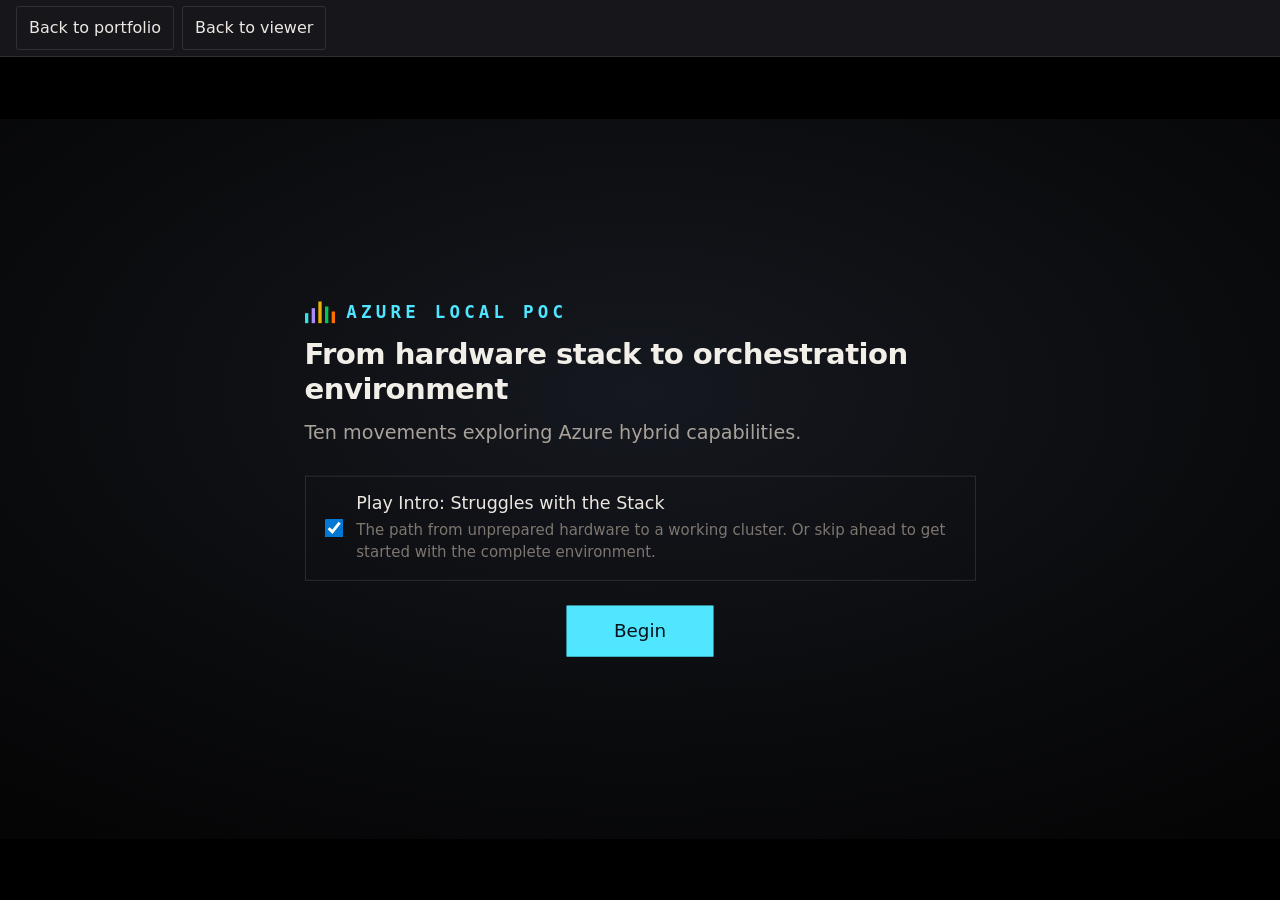
==== commit 2d2d40ce: "Keep Azure Local exploration connected to the portfolio Co-authored-by: Copilot App <223556219+Copil" ====
--- a/docs/index.html
+++ b/docs/index.html
@@ -4,6 +4,8 @@
 <meta charset="utf-8" />
 <meta name="viewport" content="width=device-width, initial-scale=1" />
 <title>Azure Local POC</title>
+<script>if (new URLSearchParams(location.search).get('framed') === '1') document.documentElement.classList.add('framed');</script>
+<link rel="icon" type="image/svg+xml" href="[data-uri]" />
 <style>
 /* styles.css */
 /*
@@ -14,6 +16,7 @@
  */
 
 :root {
+  --navigation-height: 56px;
   --shell: #16161b;
   --panel: #1b1b21;
   --ink: #ece8e1;
@@ -49,10 +52,37 @@
 
 .fit {
   position: fixed;
-  inset: 0;
+  inset: var(--navigation-height) 0 0;
   overflow: hidden;
   background: #000;
 }
+
+.portfolio-nav {
+  position: fixed;
+  inset: 0 0 auto;
+  z-index: 100;
+  display: flex;
+  flex-wrap: wrap;
+  gap: 8px;
+  padding: 6px 16px;
+  border-bottom: 1px solid var(--line);
+  background: var(--shell);
+}
+.portfolio-nav a {
+  display: inline-flex;
+  align-items: center;
+  min-height: 44px;
+  padding: 8px 12px;
+  border: 1px solid var(--line);
+  border-radius: 3px;
+  color: var(--ink);
+  font: 16px/1.4 var(--sans);
+  text-decoration: none;
+}
+.portfolio-nav a:hover { border-color: var(--ink-soft); }
+.portfolio-nav a:focus-visible { outline: 3px solid var(--k-net); outline-offset: 2px; }
+.framed .portfolio-nav { display: none; }
+.framed .fit { inset: 0; }
 
 /* Anchored at the centre and pulled back by half its own size. A grid would leave an oversized
    item at the start and then scaling from its middle pushes it off to one side. */
@@ -3179,6 +3209,10 @@
 </head>
 <body>
 
+<nav class="portfolio-nav" id="portfolioNav" aria-label="Project navigation">
+  <a href="https://djaykurtz.github.io/#azure-local" target="_top">Back to portfolio</a>
+  <a href="https://djaykurtz.github.io/AZLOCAL-POC/viewer/" target="_top">Back to viewer</a>
+</nav>
 <div class="fit">
 <div class="stage" id="stage">
 
@@ -3389,7 +3423,10 @@
   function apply() {
     if (!stage) stage = document.getElementById('stage');
     if (!stage) return;
-    s = Math.min(window.innerWidth / W, window.innerHeight / H);
+    const navigation = document.getElementById('portfolioNav');
+    if (navigation) document.documentElement.style.setProperty('--navigation-height', navigation.getBoundingClientRect().height + 'px');
+    const viewport = stage.parentElement;
+    s = Math.min(viewport.clientWidth / W, viewport.clientHeight / H);
     // Scale first, so the -50% pullback resolves in scaled pixels and the bars come out even.
     stage.style.transform = 'scale(' + s + ') translate(-50%, -50%)';
     api.s = s;
@@ -3423,7 +3460,10 @@
     window.visualViewport.addEventListener('resize', apply);
   }
   if (window.ResizeObserver) {
-    new ResizeObserver(apply).observe(document.documentElement);
+    const observer = new ResizeObserver(apply);
+    observer.observe(document.documentElement);
+    const navigation = document.getElementById('portfolioNav');
+    if (navigation) observer.observe(navigation);
   }
   apply();
 
